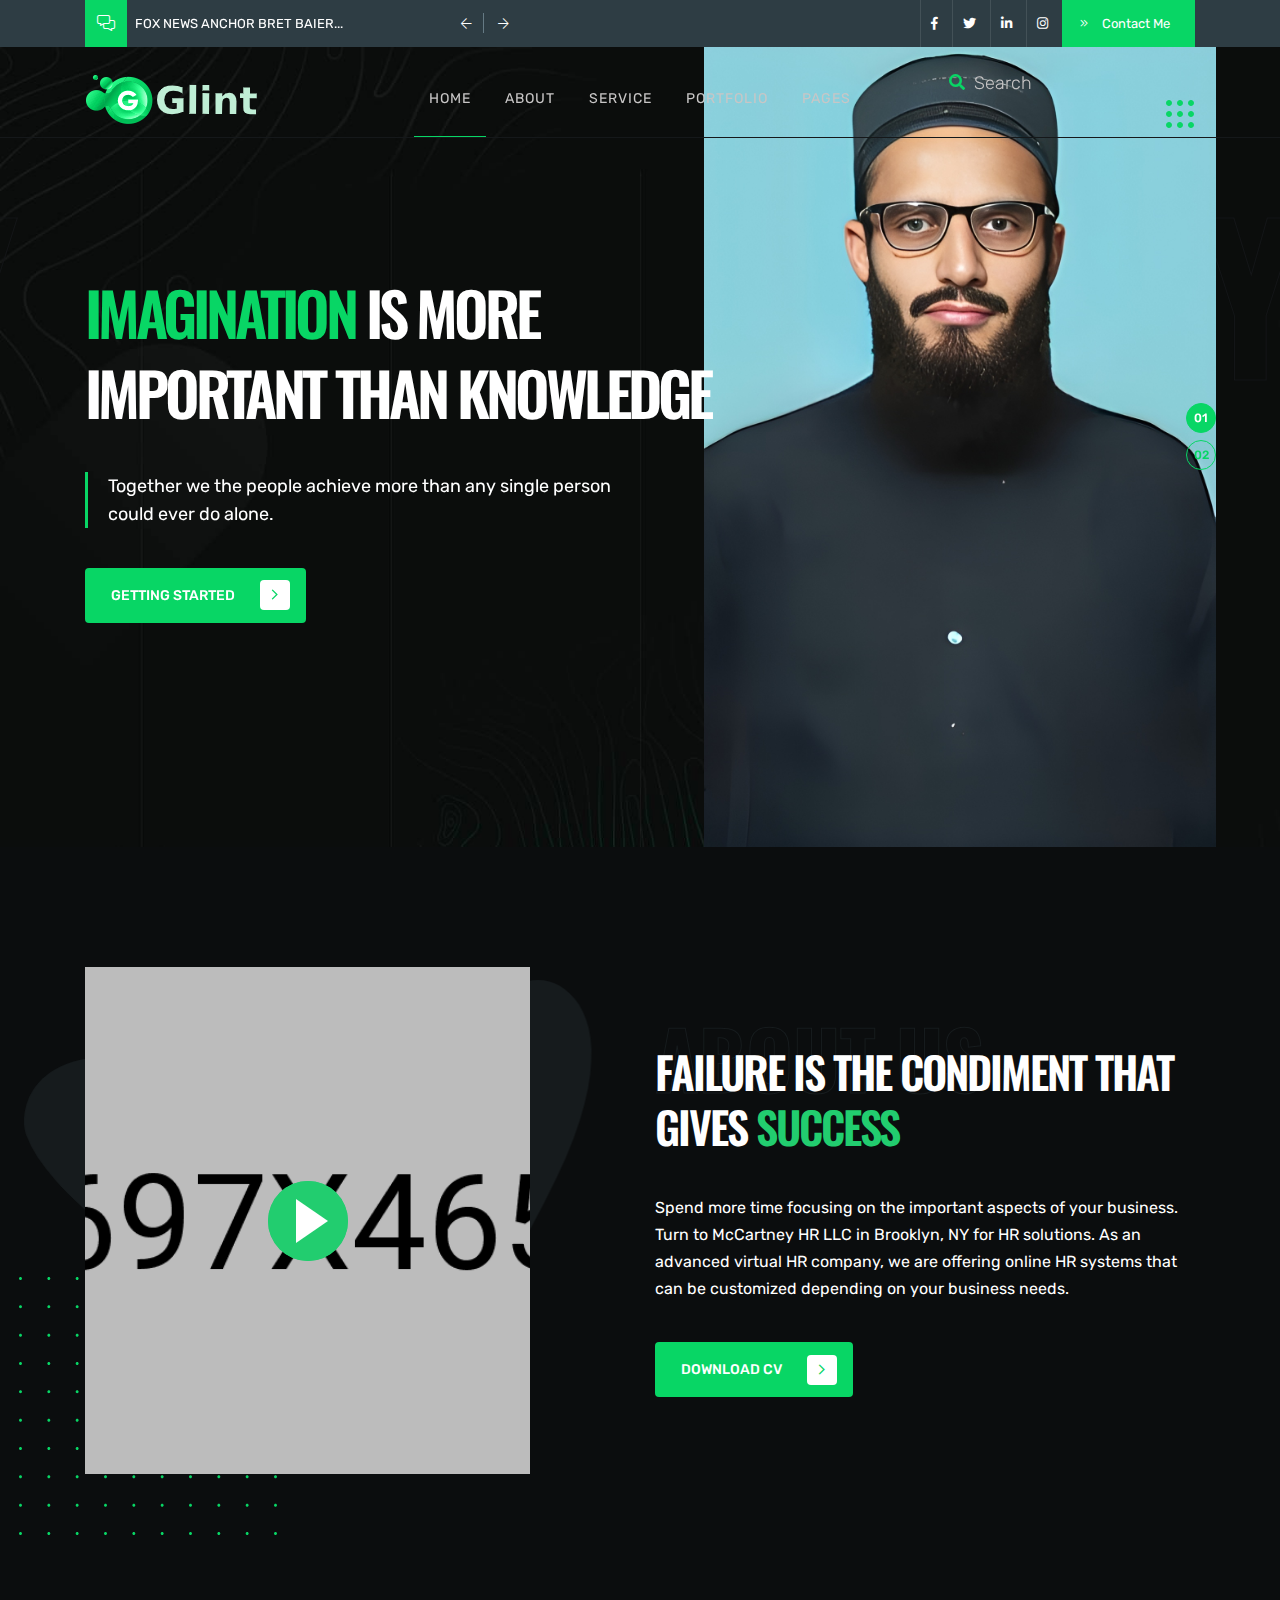
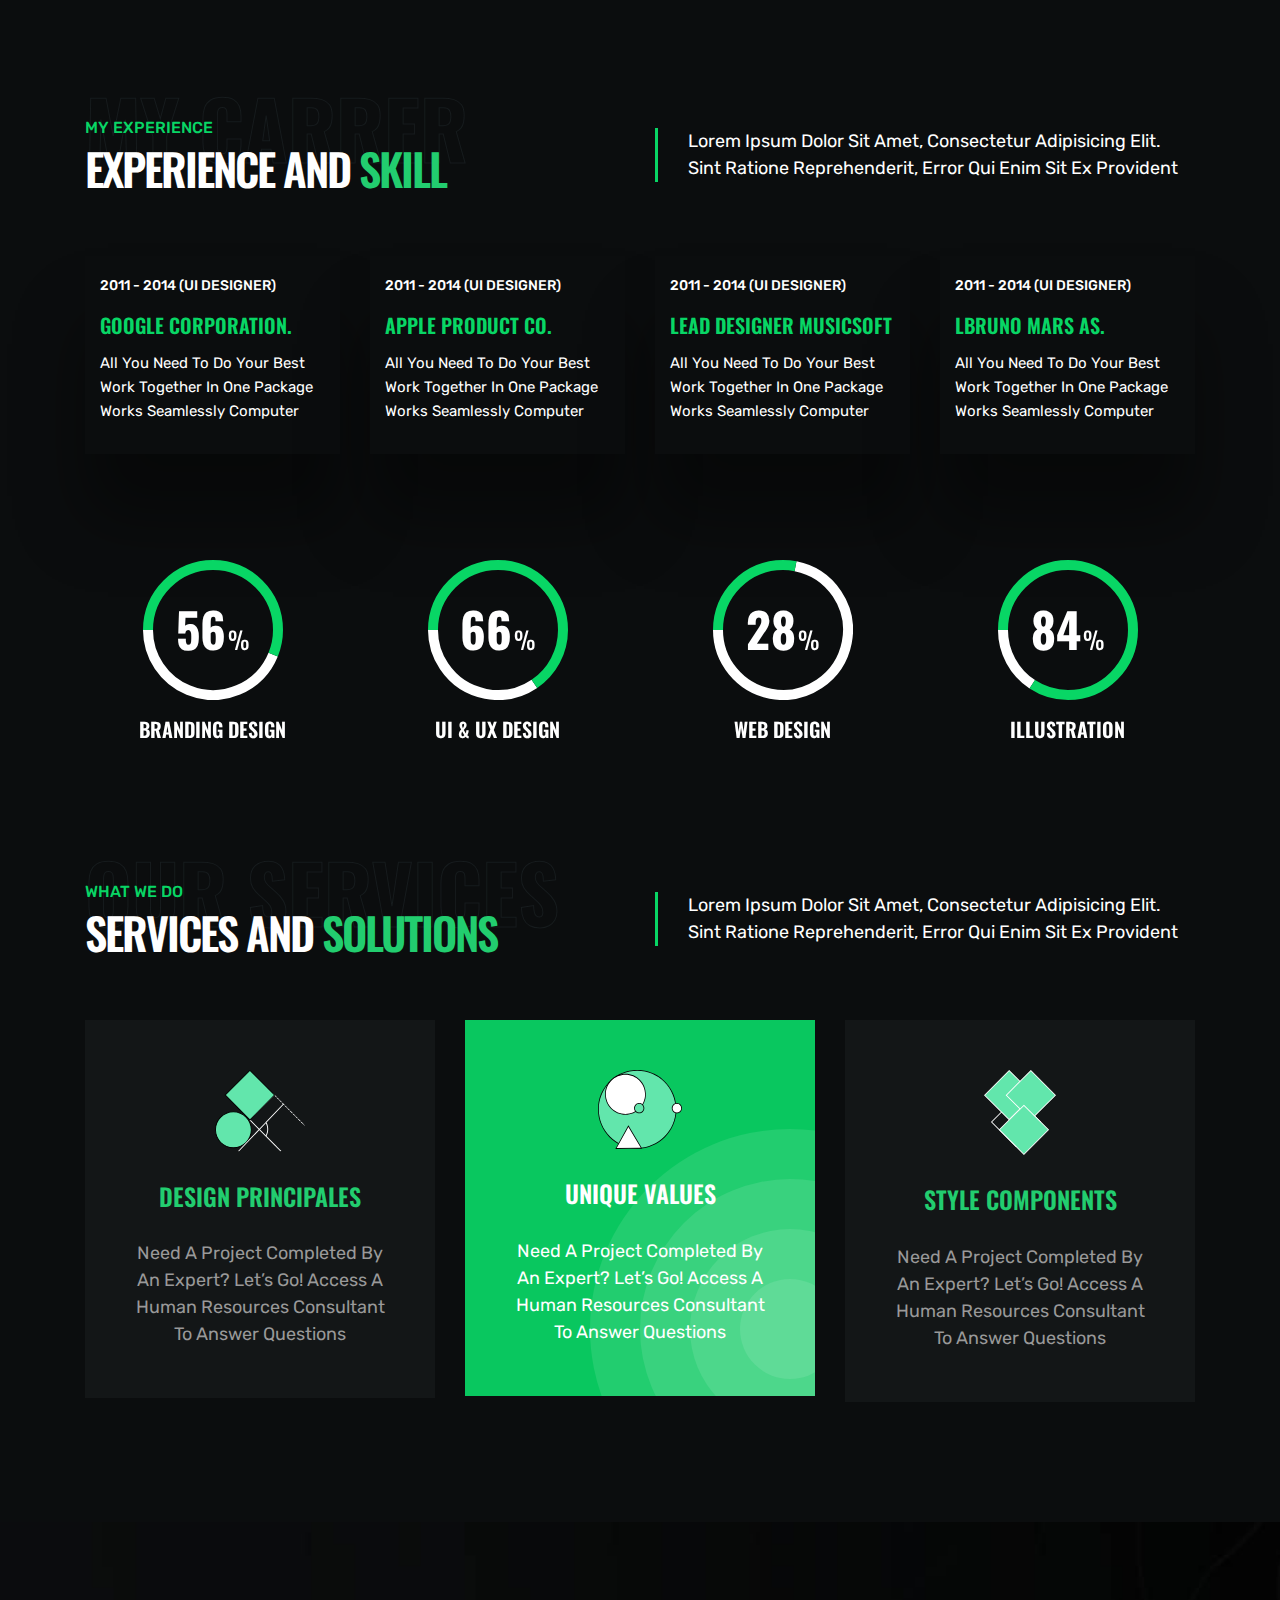
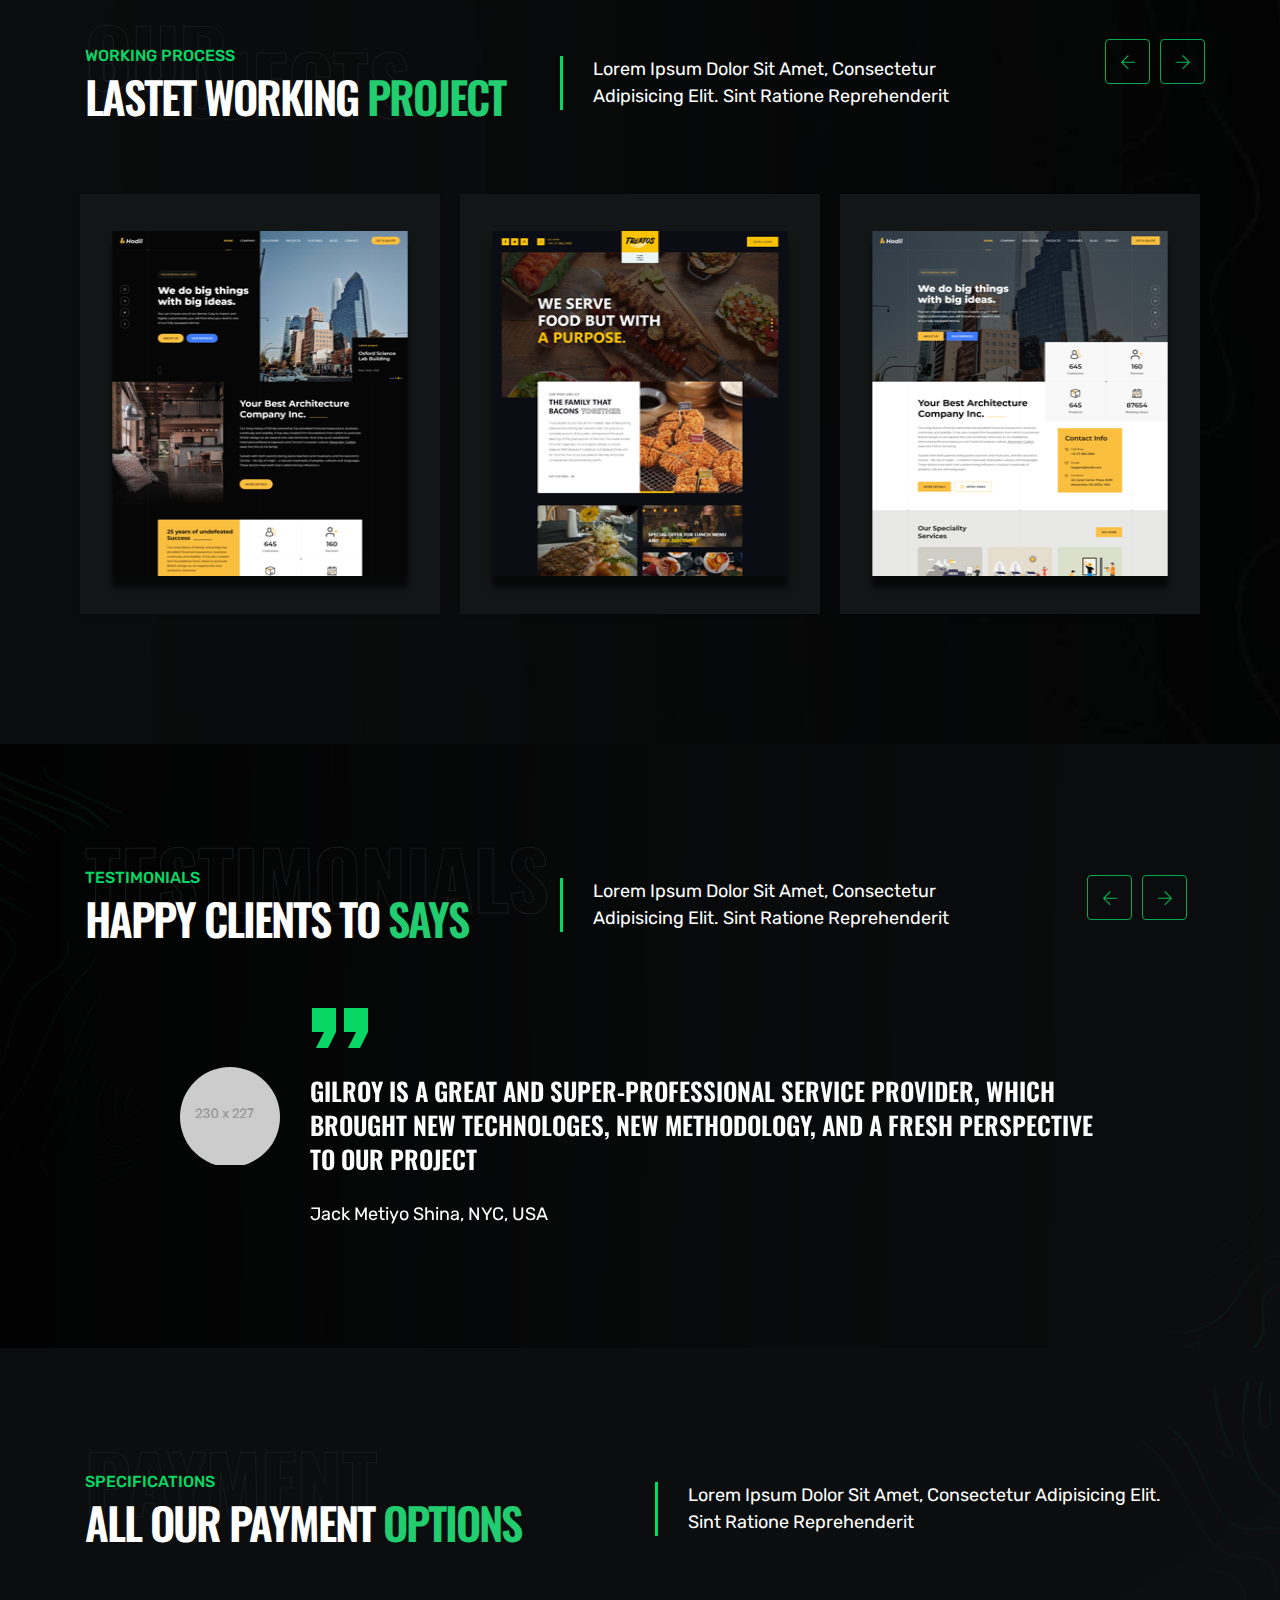
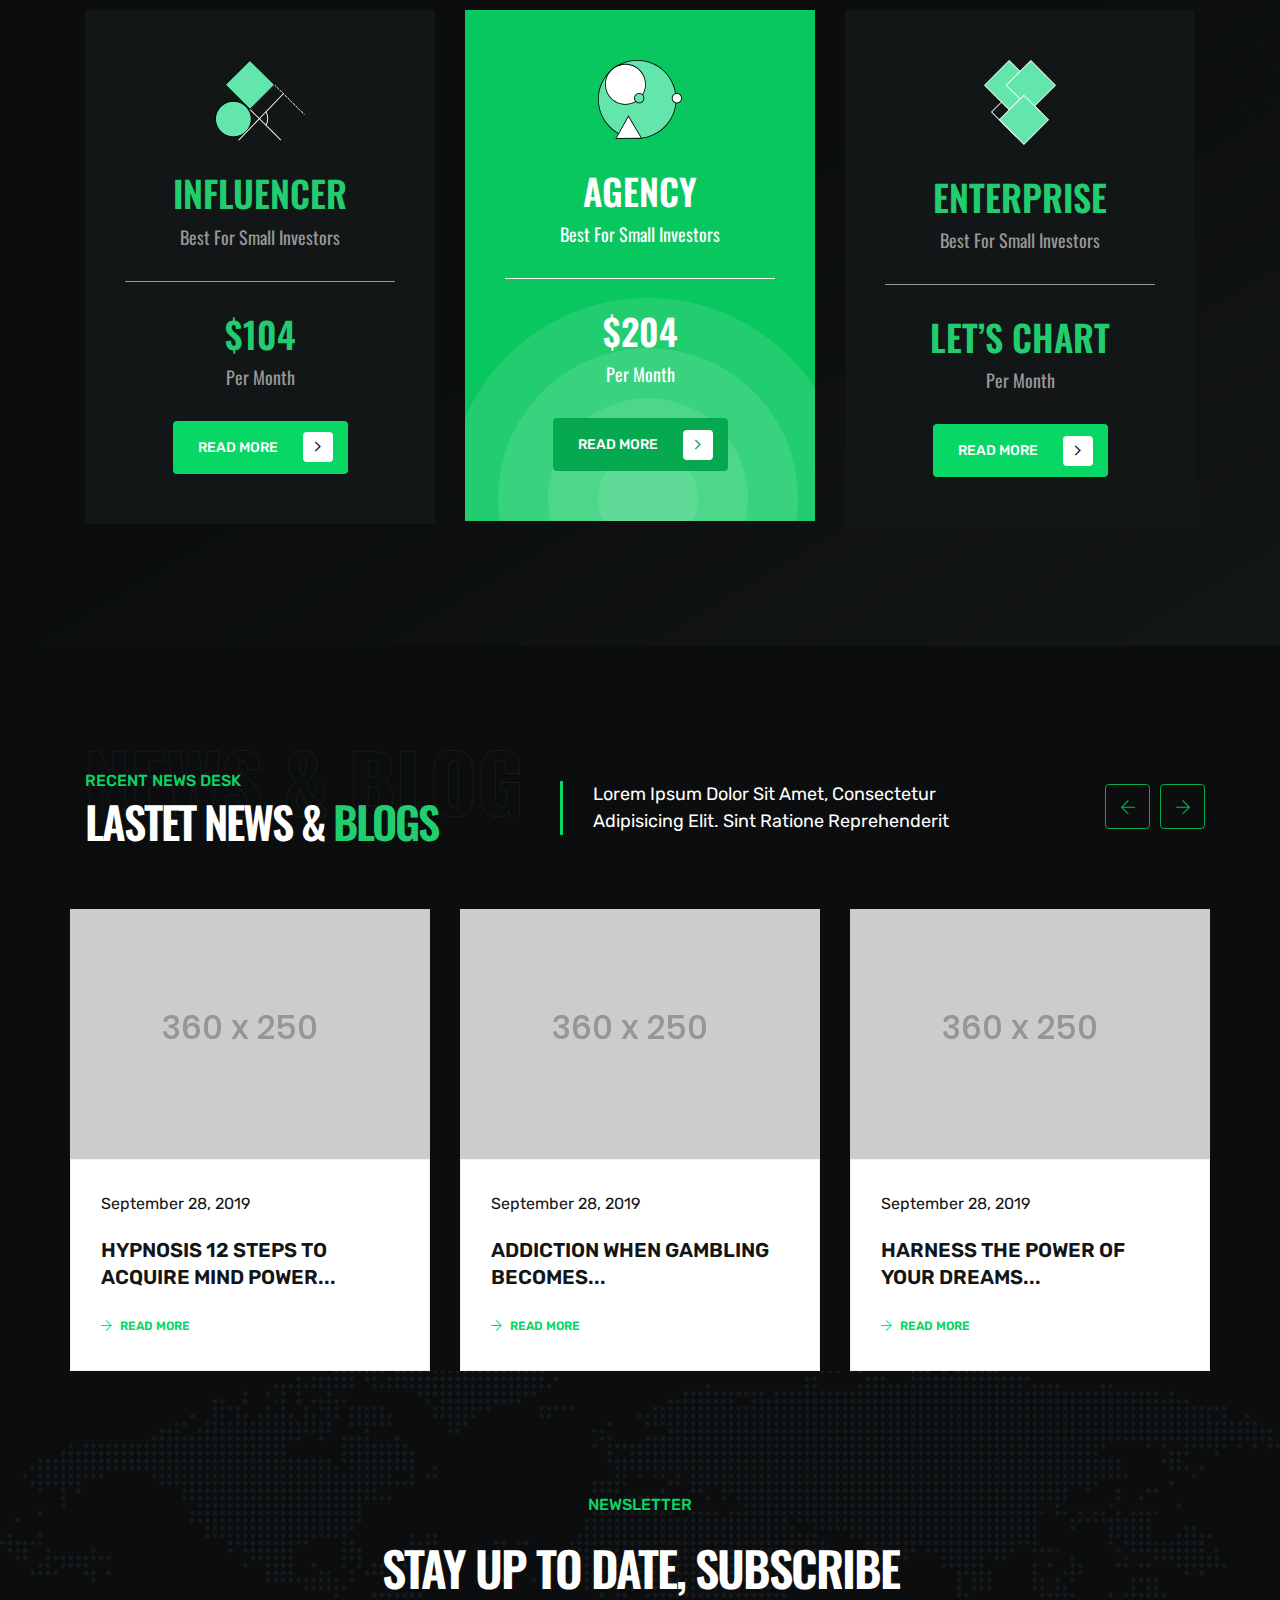
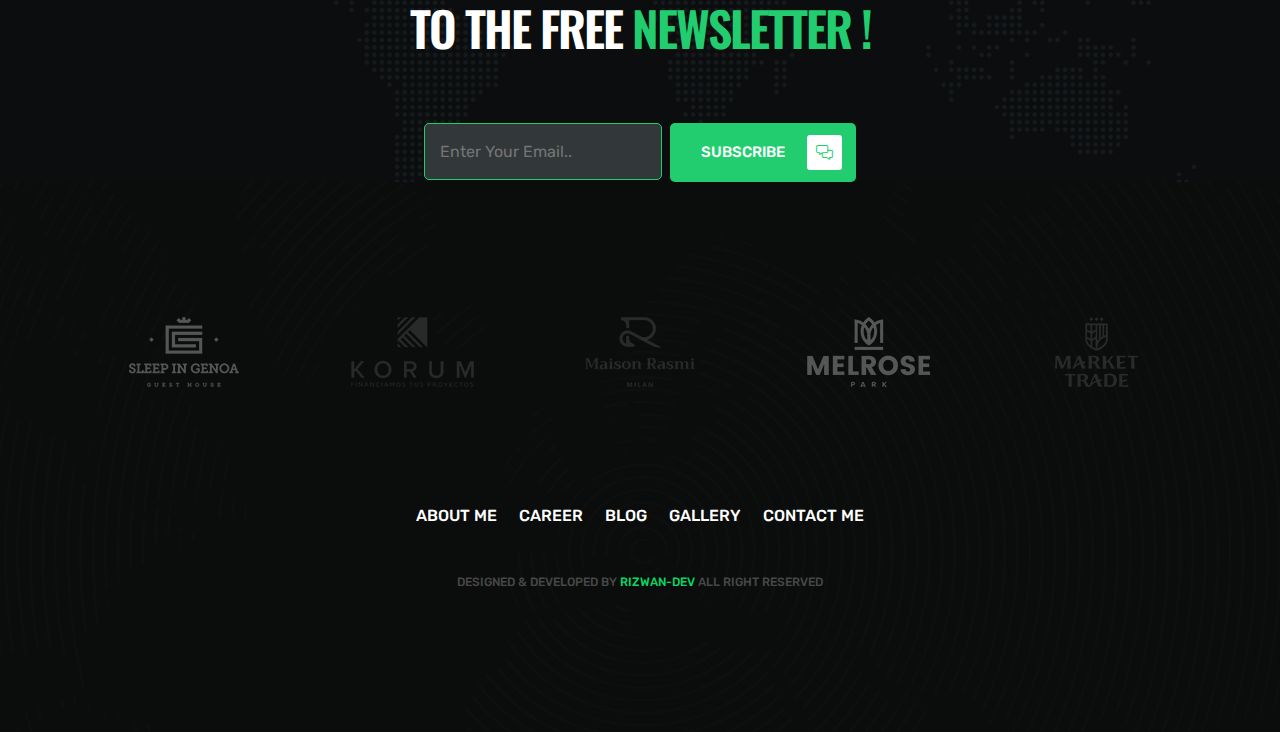
==== index.html @ f3ab3d67 "Initial commit" ====
<!DOCTYPE html>
<html lang="en">
  <!--HTML START-->

  <head>
    <!--HEAD START-->
    <title>Glint</title>
    <!--::::: support meta :::::::-->
    <meta charset="utf-8" />
    <meta name="viewport" content="width=device-width, initial-scale=1" />

    <!--::::: ALL CSS CALLING :::::::-->
    <link rel="stylesheet" href="assets/css/plugins/animate.min.css" />
    <link rel="stylesheet" href="assets/css/plugins/bootstrap.min.css" />
    <link rel="stylesheet" href="assets/css/plugins/fontawesome.css" />
    <link rel="stylesheet" href="assets/css/plugins/modal-video.min.css" />
    <link rel="stylesheet" href="assets/css/plugins/stellarnav.css" />
    <link rel="stylesheet" href="assets/css/plugins/owl.carousel.css" />
    <link rel="stylesheet" href="assets/css/typography.css" />
    <link rel="stylesheet" href="assets/css/theme.css" />
    <link rel="stylesheet" href="assets/css/button.css" />
    <link rel="stylesheet" href="assets/css/inner.css" />
    <link rel="stylesheet" href="assets/css/responsive.css" />
  </head>
  <!--HEADE END-->

  <body>
    <!--BODY START-->

    <!--PLACEHOLDER AREA START-->
    <div class="preloader">
      <div class="lds-dual-ring"></div>
    </div>
    <!--PLACEHOLDER AREA END-->

    <div class="site site-black">
      <!--::::: SITE AREA START :::::::-->
      <!--::::: BANNER AREA START :::::::-->
      <div class="header-banner-area">
        <div class="container">
          <div class="row">
            <div class="col-md-5 align-self-center">
              <div class="banner-comments">
                <div class="banner-icon">
                  <i class="fal fa-comments-alt"></i>
                </div>
                <div class="banner-carousel owl-carousel">
                  <div class="banner-single-carousel">
                    <p>Fox News Anchor Bret Baier...</p>
                  </div>
                  <div class="banner-single-carousel">
                    <p>Elementor Is Great WordPress...</p>
                  </div>
                </div>
              </div>
            </div>
            <div class="col-md-7 text-right align-self-center">
              <div class="banner-social-wrap">
                <div class="banner-social">
                  <ul>
                    <li>
                      <a href="#"><i class="fab fa-facebook-f"></i></a>
                    </li>
                    <li>
                      <a href="#"><i class="fab fa-twitter"></i></a>
                    </li>
                    <li>
                      <a href="#"><i class="fab fa-linkedin-in"></i></a>
                    </li>
                    <li>
                      <a href="#"><i class="fab fa-instagram"></i></a>
                    </li>
                  </ul>
                </div>
                <div class="banner-contact">
                  <a href="#" class="contact-btn"
                    ><i class="fal fa-angle-double-right"></i> Contact Me</a
                  >
                </div>
              </div>
            </div>
          </div>
        </div>
      </div>
      <!--::::: BANNER AREA END :::::::-->

      <!--::::: HEADER AREA START :::::::-->
      <div class="header-area header-main" id="header">
        <!--scroll to up btn-->
        <a href="#" class="up-btn"><i class="fal fa-angle-up"></i></a>
        <div class="container">
          <div class="row">
            <div class="col-6 col-lg-3 align-self-center">
              <a href="index.html" class="logo"
                ><img src="assets/img/logo/logo.png" alt=""
              /></a>
            </div>
            <div class="col-6 text-center align-self-center">
              <div class="main-menu">
                <div class="stellarnav">
                  <ul class="navbarmneuclass">
                    <li class="current">
                      <a href="#">Home</a>
                      <ul>
                        <li><a href="index.html">Home Page 1</a></li>
                        <li><a href="index1.html">Home Page 2</a></li>
                      </ul>
                    </li>
                    <li><a href="#about">About</a></li>
                    <li><a href="#service">Service</a></li>
                    <li><a href="#portfolio">Portfolio</a></li>
                    <li>
                      <a href="#">Pages</a>
                      <ul>
                        <li><a href="about.html">About</a></li>
                        <li><a href="portfolio.html">Portfolio</a></li>
                        <li>
                          <a href="single-portfolio.html">Portfolio Details</a>
                        </li>
                        <li><a href="blog.html">Blog</a></li>
                        <li><a href="single-blog.html">Single Blog</a></li>
                        <li><a href="contact.html">Contact Us</a></li>
                      </ul>
                    </li>
                  </ul>
                </div>
              </div>
            </div>
            <div
              class="d-none d-lg-block col-lg-3 align-self-center text-right"
            >
              <div class="search-area">
                <div class="search-box">
                  <form action="#">
                    <input type="search" placeholder="Search" />
                  </form>
                  <div class="search-btn">
                    <a href="#"><i class="fas fa-search"></i></a>
                  </div>
                </div>
                <div class="grid-menu" id="grid-side">
                  <img src="assets/img/icon/hamburger.svg" alt="" />
                </div>
              </div>
            </div>
          </div>
        </div>
        <div class="slide-widgest-wrap" id="slide-widgest">
          <div class="side-widgest" id="side-content">
            <div class="side-close" id="close-btn">
              <i class="fal fa-times"></i>
            </div>
            <div class="logo">
              <a href="#"><img src="assets/img/logo/logo.png" alt="" /></a>
            </div>
            <div class="side-content">
              <p>
                Lorem ipsum dolor sit amet, consectetur adipisicing elit. Sint
                ratione reprehenderit, error qui enim sit ex provident iure,
                dolor, nulla eaque delectus, repudiandae commodi. Velit
                assumenda odit quisquam at, error suscipit unde, necessitatibus
                ipsum ratione excepturi ducimus labore, totam dolorem.
              </p>
            </div>
            <div class="side-social">
              <ul>
                <li>
                  <a href="#"><i class="fab fa-facebook-f"></i></a>
                </li>
                <li>
                  <a href="#"><i class="fab fa-twitter"></i></a>
                </li>
                <li>
                  <a href="#"><i class="fab fa-linkedin-in"></i></a>
                </li>
                <li>
                  <a href="#"><i class="fab fa-instagram"></i></a>
                </li>
              </ul>
            </div>
          </div>
        </div>
      </div>
      <!--::::: HEADER AREA END :::::::-->

      <!--:::::WELCOME ATRA START :::::::-->
      <div class="welcome-area-wrap welcome__wrap1">
        <!--::::: WELCOME CAROUSEL START :::::::-->
        <div class="welcome-carousel owl-carousel">
          <div class="single-welcome-area home_1">
            <div class="container">
              <div class="row">
                <div class="col-lg-7">
                  <div class="wlc-title white">
                    <h1 class="fadeInDown animated">
                      <span>imagination</span> is more important than knowledge
                    </h1>
                    <p class="fadeInDown animated">
                      Together we the people achieve more than any single person
                      <br />could ever do alone.
                    </p>

                    <a href="#" class="cbtn cbnt1 fadeInDown animated"
                      >Getting Started <i class="fal fa-angle-right"></i
                    ></a>
                  </div>
                </div>
              </div>
            </div>
            <div class="wlc-author-1">
              <img src="assets/img/author/Author1.jpeg" alt="Author image" />
              <h1 class="wlc-filltext">gilroy</h1>
            </div>
          </div>
          <div class="single-welcome-area home_1">
            <div class="container">
              <div class="row">
                <div class="col-lg-7">
                  <div class="wlc-title white">
                    <h1 class="fadeInDown animated">
                      <span>imagination</span> is more important than knowledge
                    </h1>
                    <p class="fadeInDown animated">
                      Together we the people achieve more than any single person
                      <br />could ever do alone.
                    </p>
                    <a href="#" class="cbtn cbnt1 fadeInDown animated"
                      >Getting Started <i class="fal fa-angle-right"></i
                    ></a>
                  </div>
                </div>
              </div>
            </div>
            <div class="wlc-author-1">
              <img src="assets/img/author/Author2.jpeg" alt="Autor image" />
              <h1 class="wlc-filltext">gilroy</h1>
            </div>
          </div>
        </div>
        <!--::::: WELCOME CAROUSEL END:::::::-->
      </div>
      <!--:::::WELCOME AREA END :::::::-->

      <!--:::::ABOUT AREA START :::::::-->
      <div class="about-area about-area1 section-padding" id="about">
        <div class="container">
          <div class="row">
            <div class="col-lg-5 align-self-center">
              <div class="about-shape">
                <div class="about-img-section about-img-section1 text-center">
                  <a id="play-video" class="video-play-button" href="#"
                    ><span></span
                  ></a>
                  <div id="video-overlay" class="video-overlay">
                    <a class="video-overlay-close"></a>
                  </div>
                </div>
              </div>
            </div>
            <div class="col-lg-6 offset-lg-1 align-self-center">
              <div class="heading white">
                <strong class="filltext">About us</strong>
                <h2>
                  Failure is the condiment That Gives <span>Success</span>
                </h2>
                <p>
                  Spend more time focusing on the important aspects of your
                  business. Turn to McCartney HR LLC in Brooklyn, NY for HR
                  solutions. As an advanced virtual HR company, we are offering
                  online HR systems that can be customized depending on your
                  business needs.
                </p>
                <a href="#" class="cbtn cbnt1 fadeInDown animated"
                  >download cv <i class="fal fa-angle-right"></i
                ></a>
              </div>
            </div>
          </div>
        </div>
      </div>
      <!--:::::ABOUT AREA END :::::::-->

      <!--:::::SKILL AREA START :::::::-->
      <div class="skill-area section-padding" id="portfolio">
        <div class="container">
          <div class="row">
            <div class="col-lg-6 align-self-center">
              <div class="heading white">
                <strong class="filltext">my carrer</strong>
                <small>MY EXPERIENCE</small>
                <h2>Experience and <span>skill</span></h2>
              </div>
            </div>
            <div class="col-lg-6 align-self-center">
              <div class="info-content">
                <p>
                  Lorem ipsum dolor sit amet, consectetur adipisicing elit. Sint
                  ratione reprehenderit, error qui enim sit ex provident
                </p>
              </div>
            </div>
          </div>
          <div class="space-60"></div>
          <div class="row">
            <div class="col-sm-6 col-lg-3">
              <div class="skill-box">
                <small>2011 - 2014 (Ui designer)</small>
                <h5>Google Corporation.</h5>
                <p>
                  All you need to do your best work together in one package
                  works seamlessly computer
                </p>
              </div>
            </div>
            <div class="col-sm-6 col-lg-3">
              <div class="skill-box">
                <small>2011 - 2014 (Ui designer)</small>
                <h5>Apple Product Co.</h5>
                <p>
                  All you need to do your best work together in one package
                  works seamlessly computer
                </p>
              </div>
            </div>
            <div class="col-sm-6 col-lg-3">
              <div class="skill-box">
                <small>2011 - 2014 (Ui designer)</small>
                <h5>lead designer musicsoft</h5>
                <p>
                  All you need to do your best work together in one package
                  works seamlessly computer
                </p>
              </div>
            </div>
            <div class="col-sm-6 col-lg-3">
              <div class="skill-box">
                <small>2011 - 2014 (Ui designer)</small>
                <h5>lBruno Mars As.</h5>
                <p>
                  All you need to do your best work together in one package
                  works seamlessly computer
                </p>
              </div>
            </div>
          </div>
        </div>
        <div class="space-100"></div>
        <!-- Start Technical Skills Section -->
        <div class="skill__circles">
          <div class="container">
            <div class="row">
              <div class="colsm6 col-lg-3 text-center">
                <div class="circle1 circle" id="circle1">
                  <strong></strong>
                  <span>Branding Design</span>
                </div>
              </div>
              <div class="colsm6 col-lg-3 text-center">
                <div class="circle2 circle" id="circle2">
                  <strong></strong>
                  <span>UI & UX Design</span>
                </div>
              </div>
              <div class="colsm6 col-lg-3 text-center">
                <div class="circle3 circle" id="circle3">
                  <strong></strong>
                  <span>Web Design</span>
                </div>
              </div>
              <div class="colsm6 col-lg-3 text-center">
                <div class="circle4 circle" id="circle4">
                  <strong></strong>
                  <span>illustration</span>
                </div>
              </div>
            </div>
          </div>
        </div>
      </div>
      <!--:::::SKILL AREA END :::::::-->

      <!--:::::SERVICE AREA START :::::::-->
      <div class="service-area padding-bottom" id="service">
        <div class="container">
          <div class="row">
            <div class="col-lg-6 align-self-center">
              <div class="heading white">
                <strong class="filltext">our services</strong>
                <small>WHAT WE DO</small>
                <h2>Services and<span> Solutions</span></h2>
              </div>
            </div>
            <div class="col-lg-6 align-self-center">
              <div class="info-content">
                <p>
                  Lorem ipsum dolor sit amet, consectetur adipisicing elit. Sint
                  ratione reprehenderit, error qui enim sit ex provident
                </p>
              </div>
            </div>
          </div>
          <div class="space-60"></div>
          <div class="row">
            <div class="col-lg-4">
              <div class="single-service">
                <div class="service-icon">
                  <img src="assets/img/icon/service1.svg" alt="" />
                </div>
                <div class="service-text">
                  <h4>design principales</h4>
                  <p>
                    Need a project completed by an expert? Let’s go! Access a
                    Human Resources Consultant to answer questions
                  </p>
                </div>
                <div class="circles-wrap">
                  <div class="circles">
                    <span class="circle circle-1"></span>
                    <span class="circle circle-2"></span>
                    <span class="circle circle-3"></span>
                    <span class="circle circle-4"></span>
                  </div>
                </div>
              </div>
            </div>
            <div class="col-lg-4">
              <div class="single-service active">
                <div class="service-icon">
                  <img src="assets/img/icon/service2.svg" alt="" />
                </div>
                <div class="service-text">
                  <h4>Unique Values</h4>
                  <p>
                    Need a project completed by an expert? Let’s go! Access a
                    Human Resources Consultant to answer questions
                  </p>
                </div>
                <div class="circles-wrap">
                  <div class="circles">
                    <span class="circle circle-1"></span>
                    <span class="circle circle-2"></span>
                    <span class="circle circle-3"></span>
                    <span class="circle circle-4"></span>
                  </div>
                </div>
              </div>
            </div>
            <div class="col-lg-4">
              <div class="single-service">
                <div class="service-icon">
                  <img src="assets/img/icon/service3.svg" alt="" />
                </div>
                <div class="service-text">
                  <h4>Style Components</h4>
                  <p>
                    Need a project completed by an expert? Let’s go! Access a
                    Human Resources Consultant to answer questions
                  </p>
                </div>
                <div class="circles-wrap">
                  <div class="circles">
                    <span class="circle circle-1"></span>
                    <span class="circle circle-2"></span>
                    <span class="circle circle-3"></span>
                    <span class="circle circle-4"></span>
                  </div>
                </div>
              </div>
            </div>
          </div>
        </div>
      </div>
      <!--:::::SERVICE AREA END :::::::-->

      <!--:::::PROJECT AREA START :::::::-->
      <div class="project-area section-padding">
        <div class="container">
          <div class="row">
            <div class="col-lg-5 align-self-center">
              <div class="heading white">
                <strong class="filltext">our projects</strong>
                <small>WORKING PROCESS</small>
                <h2>lastet working <span>project</span></h2>
              </div>
            </div>
            <div class="col-lg-5 align-self-center">
              <div class="info-content">
                <p>
                  Lorem ipsum dolor sit amet, consectetur adipisicing elit. Sint
                  ratione reprehenderit
                </p>
              </div>
            </div>
          </div>
          <div class="space-60"></div>
          <div class="row">
            <ul
              id="da-thumbs"
              class="da-thumbs portfolio-carousel owl-carousel"
            >
              <li>
                <a href="portfolio.html">
                  <img src="assets/img/project/project1.png" alt="" />
                  <div><span>Menu by Simon Jensen</span></div>
                </a>
              </li>
              <li>
                <a href="portfolio.html">
                  <img src="assets/img/project/project2.png" alt="" />
                  <div><span>Menu by Simon Jensen</span></div>
                </a>
              </li>
              <li>
                <a href="portfolio.html">
                  <img src="assets/img/project/project3.png" alt="" />
                  <div><span>Menu by Simon Jensen</span></div>
                </a>
              </li>
              <li>
                <a href="portfolio.html">
                  <img src="assets/img/project/project4.png" alt="" />
                  <div>
                    <span>Menu by Simon Jensen</span>
                  </div>
                </a>
              </li>
              <li>
                <a href="portfolio.html">
                  <img src="assets/img/project/project2.png" alt="" />
                  <div>
                    <span>Menu by Simon Jensen</span>
                  </div>
                </a>
              </li>
            </ul>
          </div>
        </div>
      </div>
      <!--:::::PROJECT AREA END :::::::-->

      <!--:::::TESTIMONIALS AREA START :::::::-->
      <div class="testimonials-area testimonials-area1 section-padding">
        <div class="container">
          <div class="row">
            <div class="col-lg-5 align-self-center">
              <div class="heading white">
                <strong class="filltext">Testimonials</strong>
                <small>Testimonials</small>
                <h2>Happy Clients TO <span>says</span></h2>
              </div>
            </div>
            <div class="col-lg-5 align-self-center">
              <div class="info-content">
                <p>
                  Lorem ipsum dolor sit amet, consectetur adipisicing elit. Sint
                  ratione reprehenderit
                </p>
              </div>
            </div>
          </div>
          <div class="space-60"></div>
          <div class="row">
            <div class="col-lg-10 m-auto">
              <div class="testimonials owl-carousel">
                <div class="testimonial">
                  <div class="testimonial-img animated fadeInLeft">
                    <img src="assets/img/author/testimonial1.jpg" alt="" />
                  </div>
                  <div class="testimonial-text animated fadeInDown">
                    <img src="assets/img/icon/quote.png" alt="" />
                    <h4>
                      Gilroy is a great and super-professional service provider,
                      which brought new technologes, new methodology, and a
                      fresh perspective to our project
                    </h4>
                    <p>Jack Metiyo Shina, NYC, USA</p>
                  </div>
                </div>
                <div class="testimonial">
                  <div class="testimonial-img">
                    <img src="assets/img/author/testimonial1.jpg" alt="" />
                  </div>
                  <div class="testimonial-text">
                    <img src="assets/img/icon/quote.png" alt="" />
                    <h4>
                      Gilroy is a great and super-professional service provider,
                      which brought new technologes, new methodology, and a
                      fresh perspective to our project
                    </h4>
                    <p>Jack Metiyo Shina, NYC, USA</p>
                  </div>
                </div>
                <div class="testimonial">
                  <div class="testimonial-img">
                    <img src="assets/img/author/testimonial1.jpg" alt="" />
                  </div>
                  <div class="testimonial-text">
                    <img src="assets/img/icon/quote.png" alt="" />
                    <h4>
                      Gilroy is a great and super-professional service provider,
                      which brought new technologes, new methodology, and a
                      fresh perspective to our project
                    </h4>
                    <p>Jack Metiyo Shina, NYC, USA</p>
                  </div>
                </div>
              </div>
            </div>
          </div>
        </div>
      </div>
      <!--:::::TESTIMONIALS AREA END :::::::-->

      <!--:::::PRICING AREA START :::::::-->
      <div class="pricing-area pricing-area1 section-padding" id="price">
        <div class="container">
          <div class="row">
            <div class="col-lg-6 align-self-center">
              <div class="heading white">
                <strong class="filltext">payment</strong>
                <small>SPECIFICATIONS</small>
                <h2>All OUR PAYMENT <span>options</span></h2>
              </div>
            </div>
            <div class="col-lg-6 align-self-center">
              <div class="info-content">
                <p>
                  Lorem ipsum dolor sit amet, consectetur adipisicing elit. Sint
                  ratione reprehenderit
                </p>
              </div>
            </div>
          </div>
          <div class="space-60"></div>
          <div class="row">
            <div class="col-lg-4">
              <div class="single-service">
                <div class="service-icon">
                  <img src="assets/img/icon/service1.svg" alt="" />
                </div>
                <div class="service-text">
                  <h3>Influencer</h3>
                  <h5>best for small investors</h5>
                </div>
                <div class="separator"></div>
                <div class="service-text">
                  <h3>$104</h3>
                  <h5>Per month</h5>
                </div>

                <a href="#" class="cbtn pricing-btn"
                  >read more <i class="fal fa-angle-right"></i
                ></a>
                <div class="circles-wrap">
                  <div class="circles">
                    <span class="circle circle-1"></span>
                    <span class="circle circle-2"></span>
                    <span class="circle circle-3"></span>
                    <span class="circle circle-4"></span>
                  </div>
                </div>
              </div>
            </div>
            <div class="col-lg-4">
              <div class="single-service active">
                <div class="service-icon">
                  <img src="assets/img/icon/service2.svg" alt="" />
                </div>
                <div class="service-text">
                  <h3>AGENCY</h3>
                  <h5>best for small investors</h5>
                </div>
                <div class="separator"></div>
                <div class="service-text">
                  <h3>$204</h3>
                  <h5>Per month</h5>
                </div>
                <a href="#" class="cbtn pricing-btn"
                  >read more <i class="fal fa-angle-right"></i
                ></a>
                <div class="circles-wrap">
                  <div class="circles">
                    <span class="circle circle-1"></span>
                    <span class="circle circle-2"></span>
                    <span class="circle circle-3"></span>
                    <span class="circle circle-4"></span>
                  </div>
                </div>
              </div>
            </div>
            <div class="col-lg-4">
              <div class="single-service">
                <div class="service-icon">
                  <img src="assets/img/icon/service3.svg" alt="" />
                </div>
                <div class="service-text">
                  <h3>ENTERPRISE</h3>
                  <h5>best for small investors</h5>
                </div>
                <div class="separator"></div>
                <div class="service-text">
                  <h3>Let’s chart</h3>
                  <h5>Per month</h5>
                </div>

                <a href="#" class="cbtn pricing-btn"
                  >read more <i class="fal fa-angle-right"></i
                ></a>
                <div class="circles-wrap">
                  <div class="circles">
                    <span class="circle circle-1"></span>
                    <span class="circle circle-2"></span>
                    <span class="circle circle-3"></span>
                    <span class="circle circle-4"></span>
                  </div>
                </div>
              </div>
            </div>
          </div>
        </div>
      </div>
      <!--:::::PRICING AREA END :::::::-->

      <!--:::::BLOG AREA START :::::::-->
      <div class="blog-area padding-top" id="blog">
        <div class="container">
          <div class="row">
            <div class="col-lg-5 align-self-center">
              <div class="heading white">
                <strong class="filltext">news & blog</strong>
                <small>RECENT NEWS DESK</small>
                <h2>lastet news & <span>blogs</span></h2>
              </div>
            </div>
            <div class="col-lg-5 align-self-center">
              <div class="info-content">
                <p>
                  Lorem ipsum dolor sit amet, consectetur adipisicing elit. Sint
                  ratione reprehenderit
                </p>
              </div>
            </div>
          </div>
          <div class="space-60"></div>
          <div class="row">
            <div class="blogs owl-carousel">
              <div class="single-blog">
                <div class="single-blog-img">
                  <img src="assets/img/blog/team__1.png" alt="" />
                </div>
                <div class="blog-description">
                  <p>September 28, 2019</p>
                  <a href="single-blog.html"
                    >Hypnosis 12 Steps To Acquire Mind Power...</a
                  >
                  <a href="single-blog.html" class="readmore-btn"
                    ><i class="fal fa-arrow-right"></i> read more</a
                  >
                </div>
              </div>
              <div class="single-blog">
                <div class="single-blog-img">
                  <div class="single-blog-img">
                    <img src="assets/img/blog/team__2.png" alt="" />
                  </div>
                </div>
                <div class="blog-description">
                  <p>September 28, 2019</p>
                  <a href="single-blog.html"
                    >Addiction When Gambling Becomes...</a
                  >
                  <a href="single-blog.html" class="readmore-btn"
                    ><i class="fal fa-arrow-right"></i> read more</a
                  >
                </div>
              </div>
              <div class="single-blog">
                <div class="single-blog-img">
                  <div class="single-blog-img">
                    <img src="assets/img/blog/team__3.png" alt="" />
                  </div>
                </div>
                <div class="blog-description">
                  <p>September 28, 2019</p>
                  <a href="single-blog.html"
                    >Harness The Power Of Your Dreams...</a
                  >
                  <a href="single-blog.html" class="readmore-btn"
                    ><i class="fal fa-arrow-right"></i> read more</a
                  >
                </div>
              </div>
              <div class="single-blog">
                <div class="single-blog-img">
                  <div class="single-blog-img">
                    <img src="assets/img/blog/team__4.png" alt="" />
                  </div>
                </div>
                <div class="blog-description">
                  <p>September 28, 2019</p>
                  <a href="single-blog.html"
                    >Addiction When Gambling Becomes...</a
                  >
                  <a href="single-blog.html" class="readmore-btn"
                    ><i class="fal fa-arrow-right"></i> read more</a
                  >
                </div>
              </div>
            </div>
          </div>
        </div>
      </div>
      <!--:::::BLOG AREA END :::::::-->

      <!--:::::CALL TO ACTION AREA START :::::::-->
      <div class="cta-area cta-area1 padding-top" id="contact">
        <div class="container">
          <div class="row">
            <div class="col-lg-6 m-auto text-center">
              <div class="heading cta-heading white">
                <small>Newsletter</small>
                <div class="space-20"></div>
                <h2>
                  Stay up to date, subscribe to the free
                  <span>newsletter !</span>
                </h2>
              </div>
              <div class="space-40"></div>
              <div class="cta-form">
                <form action="#">
                  <input type="email" placeholder="Enter Your Email.." />
                  <a href="#" class="subscribe-btn"
                    >subscribe <i class="fal fa-comments-alt"></i
                  ></a>
                </form>
              </div>
            </div>
          </div>
        </div>
      </div>
      <!--:::::CALL TO ACTION AREA END :::::::-->

      <!--:::::FOOTER AREA START :::::::-->
      <div class="footer-area footer-area1 section-padding">
        <!--:::::LOGO AREA START :::::::-->
        <div class="logo-carousel">
          <div class="container">
            <div class="row">
              <div class="logos owl-carousel">
                <div class="single-logo-table">
                  <div class="single-logo-table-cell">
                    <img src="assets/img/logo/1.svg" alt="" />
                  </div>
                </div>
                <div class="single-logo-table">
                  <div class="single-logo-table-cell">
                    <img src="assets/img/logo/01.png" alt="" />
                  </div>
                </div>
                <div class="single-logo-table">
                  <div class="single-logo-table-cell">
                    <img src="assets/img/logo/02.png" alt="" />
                  </div>
                </div>
                <div class="single-logo-table">
                  <div class="single-logo-table-cell">
                    <img src="assets/img/logo/03.png" alt="" />
                  </div>
                </div>
                <div class="single-logo-table">
                  <div class="single-logo-table-cell">
                    <img src="assets/img/logo/04.png" alt="" />
                  </div>
                </div>
                <div class="single-logo-table">
                  <div class="single-logo-table-cell">
                    <img src="assets/img/logo/02.png" alt="" />
                  </div>
                </div>
              </div>
            </div>
          </div>
        </div>
        <div class="space-100"></div>
        <!--:::::LOGO AREA END :::::::-->
        <div class="container">
          <div class="row">
            <div class="col-lg-6 m-auto text-center">
              <div class="footer-menu">
                <ul>
                  <li><a href="#">about me</a></li>
                  <li><a href="#">career</a></li>
                  <li><a href="#">blog</a></li>
                  <li><a href="#">gallery</a></li>
                  <li><a href="#">contact me</a></li>
                </ul>
              </div>
              <div class="space-40"></div>
              <div class="copyright">
                <p>
                  Designed & Developed by <span>Rizwan-Dev</span> all right
                  reserved
                </p>
              </div>
            </div>
          </div>
        </div>
      </div>
      <!--:::::FOOTER AREA END :::::::-->
    </div>
    <!--:::::sitea area end :::::::-->

    <!--:::::jquery 3.2.1 js :::::::-->
    <script src="assets/js/plugins/jQuery.2.1.0.min.js"></script>
    <script src="assets/js/plugins/bootstrap.min.js"></script>
    <script src="assets/js/plugins/jquery.nav.js"></script>
    <script src="assets/js/plugins/jquery.waypoints.min.js"></script>
    <script src="assets/js/plugins/jquery-modal-video.min.js"></script>
    <script src="assets/js/plugins/stellarnav.js"></script>
    <script src="assets/js/plugins/popper.min.js"></script>
    <script src="assets/js/plugins/owl.carousel.js"></script>
    <script src="assets/js/plugins/wow.min.js"></script>
    <script src="assets/js/plugins/easypiechart.min.js"></script>
    <script src="assets/js/plugins/animatenumber.min.js"></script>
    <script src="assets/js/plugins/circle-progress.js"></script>
    <script src="assets/js/plugins/bars.js"></script>
    <script src="assets/js/plugins/appear.js"></script>
    <script src="assets/js/plugins/jquery.hoverdir.js"></script>
    <script src="assets/js/plugins/isotop.v3.0.4.min.js"></script>
    <script src="assets/js/main.js"></script>
  </body>
  <!--body end-->
</html>
<!--html end-->
---- assets/css/plugins/modal-video.min.css ----
@keyframes modal-video{from{opacity:0}to{opacity:1}}@keyframes modal-video-inner{from{transform:translate(0, 100px)}to{transform:translate(0, 0)}}.modal-video{position:fixed;top:0;left:0;width:100%;height:100%;background-color:rgba(0,0,0,0.5);z-index:1000000;cursor:pointer;opacity:1;animation-timing-function:ease-out;animation-duration:.3s;animation-name:modal-video;-webkit-transition:opacity .3s ease-out;-moz-transition:opacity .3s ease-out;-ms-transition:opacity .3s ease-out;-o-transition:opacity .3s ease-out;transition:opacity .3s ease-out}.modal-video-close{opacity:0}.modal-video-close .modal-video-movie-wrap{-webkit-transform:translate(0, 100px);-moz-transform:translate(0, 100px);-ms-transform:translate(0, 100px);-o-transform:translate(0, 100px);transform:translate(0, 100px)}.modal-video-body{max-width:940px;width:100%;height:100%;margin:0 auto;display:table}.modal-video-inner{display:table-cell;vertical-align:middle;width:100%;height:100%}.modal-video-movie-wrap{width:100%;height:0;position:relative;padding-bottom:56.25%;background-color:#333;animation-timing-function:ease-out;animation-duration:.3s;animation-name:modal-video-inner;-webkit-transform:translate(0, 0);-moz-transform:translate(0, 0);-ms-transform:translate(0, 0);-o-transform:translate(0, 0);transform:translate(0, 0);-webkit-transition:-webkit-transform .3s ease-out;-moz-transition:-moz-transform .3s ease-out;-ms-transition:-ms-transform .3s ease-out;-o-transition:-o-transform .3s ease-out;transition:transform .3s ease-out}.modal-video-movie-wrap iframe{position:absolute;top:0;left:0;width:100%;height:100%}.modal-video-close-btn{position:absolute;z-index:2;top:-35px;right:-35px;display:inline-block;width:35px;height:35px;overflow:hidden;border:none;background:transparent}.modal-video-close-btn:before{transform:rotate(45deg)}.modal-video-close-btn:after{transform:rotate(-45deg)}.modal-video-close-btn:before,.modal-video-close-btn:after{content:'';position:absolute;height:2px;width:100%;top:50%;left:0;margin-top:-1px;background:#fff;border-radius:5px;margin-top:-6px}
---- assets/css/plugins/stellarnav.css ----
/*
 * Stellarnav.js 2.5.0
 * Responsive, lightweight, multi-level dropdown menu.
 * Copyright (c) 2018 Vinny Moreira - http://vinnymoreira.com
 * Released under the MIT license
 */
/* all nav */
.stellarnav {
    position: relative;
    width: auto;
    z-index: 9900;
    line-height: normal;
}

.stellarnav a {
    color: #777;
}

.stellarnav ul {
    margin: 0;
    padding: 0;
    text-align: center;
}

.stellarnav li {
    list-style: none;
    display: block;
    margin: 0;
    padding: 0;
    position: relative;
    line-height: normal;
    vertical-align: middle;
}

.stellarnav li a {
    padding: 13px 17px;
    display: block;
    text-decoration: none;
    color: #777;
    font-size: inherit;
    font-family: inherit;
    box-sizing: border-box;
    -webkit-transition: all .3s ease-out;
    -moz-transition: all .3s ease-out;
    transition: all .3s ease-out;
}

/* main level */
.stellarnav > ul > li {
    display: inline-block;
    position: relative;z-index: 2;
}
.stellarnav > ul > li:after {
    position: absolute;
    content: "";
    height: 1px;
    width: 20%;
    background: #08d665;
    left: 0;
    bottom: 0;
    visibility: hidden;
    opacity: 0;
    transition: all .3s;

}
.stellarnav > ul > li:hover:after, 
.stellarnav > ul > li.current:after{
    width: 100%;
    visibility: visible;
    opacity: 1;
    transition: all .3s;
}



/* first level dd */
.stellarnav ul ul {
    top       : auto;
    width     : 220px;
    position  : absolute;
    z-index   : 9900;
    text-align: left;
    display   : none;
    background: #2E3D44;
}

.stellarnav li li {
    display: block;
}

/* second level dd */
.stellarnav ul ul ul {
    top: 0;
    /* dd animtion - change to auto to remove */
    left: 220px;
}

.stellarnav > ul > li:hover > ul > li:hover > ul {
    opacity: 1;
    visibility: visible;
    top: 0;
}

/* .drop-left */
.stellarnav > ul > li.drop-left > ul {
    right: 0;
}

.stellarnav li.drop-left ul ul {
    left: auto;
    right: 220px;
}

/* light theme */
.stellarnav.light {
    background: transparent;
}


.stellarnav.light.mobile.active > ul, 
.stellarnav.light.mobile.active  ul > ul {
    background: #2E3D44;
}
.stellarnav.mobile.active.light ul{
     background: #2E3D44;
}
.stellarnav.light li a {
    color: #c8c6c6;
    font-weight: 400;
    text-transform: uppercase;
    font-size: 14px;
    padding: 30px 15px;
    letter-spacing: 1px;
}


.stellarnav.mobile.light ul {
    background: #222;
}
.stellarnav.light.mobile.active li a:hover{
    color: #08D665;
}

/* dark theme */
.stellarnav.dark {
    background: rgba(0, 0, 0, 1);
}

.stellarnav.dark a {
    color: #FFF;
}

.stellarnav.dark ul ul {
    background: rgba(0, 0, 0, 1);
}

.stellarnav.dark li a {
    color: #FFF;
}

/* sticky nav */
.stellarnav.fixed {
    position: fixed;
    width: 100%;
    top: 0;
    left: 0;
    z-index: 9999;
}

/* only used when 'scrollbarFix' is set to true in the js. This fixes horizontal scrollbar caused by the dd menus that are very long.*/
body.stellarnav-noscroll-x {
    overflow-x: hidden;
}

/* general styling */
.stellarnav li.has-sub > a:after {
    content: '';
    margin-left: 0;
    border-left: 0px solid transparent;
    border-right: 0px solid transparent;
    border-top: 0px solid #FFF;
    display: inline-block;
}

.stellarnav li li.has-sub > a:after {
    margin-left: 10px;
    float: right;
    border-top: 6px solid transparent;
    border-bottom: 6px solid transparent;
    border-left: 6px solid #FFF;
    position: relative;
    top: 4px;
}

.stellarnav li.drop-left li.has-sub > a:after {
    float: left;
    margin-right: 10px;
    border-left: 0;
    border-top: 6px solid transparent;
    border-bottom: 6px solid transparent;
    border-right: 6px solid #FFF;
}

.stellarnav.hide-arrows li.has-sub > a:after,
.stellarnav.hide-arrows li li.has-sub > a:after,
.stellarnav.hide-arrows li.drop-left li.has-sub > a:after {
    display: none;
}

.stellarnav .menu-toggle,
.stellarnav .close-menu,
.stellarnav .call-btn-mobile,
.stellarnav .location-btn-mobile {
    display: none;
    text-transform: uppercase;
    text-decoration: none;
}

.stellarnav .dd-toggle {
    display: none;
    position: absolute;
    top: 0;
    right: 0;
    padding: 0;
    width: 48px;
    height: 48px;
    text-align: center;
    z-index: 9999;
    border: 0;
}


.stellarnav.desktop.hide-arrows li.has-sub a {
    padding-right: 15px;
}

.stellarnav.mobile > ul > li > a.dd-toggle {
    padding: 0;
}

.stellarnav li.call-btn-mobile,
.stellarnav li.location-btn-mobile {
    display: none;
}

/* svg icons */
.stellarnav svg {
    fill: currentColor;
    width: 1em;
    height: 1em;
    position: relative;
    top: 2px;
}

/* svg icons */

.stellarnav a.dd-toggle .icon-plus {
    box-sizing: border-box;
    transition: transform 0.3s;
    width: 12px;
    height: 100%;
    position: relative;
    vertical-align: middle;
    display: inline-block;
}

.stellarnav a.dd-toggle .icon-plus:before {
    content: '';
    display: block;
    width: 12px;
    height: 0px;
    border-bottom: solid 3px #777;
    position: absolute;
    top: 50%;
    transform: rotate(90deg);
    transition: width 0.3s;
}

.stellarnav a.dd-toggle .icon-plus:after {
    content: '';
    display: block;
    width: 12px;
    height: 0px;
    top: 50%;
    border-bottom: solid 3px #777;
    position: absolute;
}

.stellarnav li.open > a.dd-toggle .icon-plus {
    -webkit-transform: rotate(135deg);
    -ms-transform: rotate(135deg);
    -o-transform: rotate(135deg);
    transform: rotate(135deg);
}

.stellarnav.light a.dd-toggle .icon-plus:before {
    border-color: #fff;
}

.stellarnav.light a.dd-toggle .icon-plus:after {
    border-color: #fff;
}

.stellarnav.dark a.dd-toggle .icon-plus:before {
    border-color: #FFF;
}

.stellarnav.dark a.dd-toggle .icon-plus:after {
    border-color: #FFF;
}

.stellarnav .icon-close {
    box-sizing: border-box;
    width: 12px;
    height: 12px;
    position: relative;
    display: inline-block;
}

.stellarnav .icon-close:before {
    content: '';
    display: block;
    width: 12px;
    height: 0px;
    border-bottom: solid 3px #777;
    position: absolute;
    top: 50%;
    transform: rotate(45deg);
}

.stellarnav .icon-close:after {
    content: '';
    display: block;
    width: 12px;
    height: 0px;
    top: 50%;
    border-bottom: solid 3px #777;
    position: absolute;
    transform: rotate(-45deg);
}

.stellarnav.light .icon-close:before {
    border-color: #000;
}

.stellarnav.light .icon-close:after {
    border-color: #000;
}

.stellarnav.dark .icon-close:before {
    border-color: #FFF;
}

.stellarnav.dark .icon-close:after {
    border-color: #FFF;
}

/* mobile nav */
.stellarnav .menu-toggle,
.stellarnav .call-btn-mobile,
.stellarnav .location-btn-mobile,
.stellarnav .close-menu {
    padding: 15px;
    box-sizing: border-box;
}

.stellarnav .menu-toggle span.bars {
    display: inline-block;
    margin-right: 7px;
    position: relative;
    top: 3px;
}

.stellarnav .menu-toggle span.bars span {
    display: block;
    width: 20px;
    height: 2px;
    border-radius: 6px;
    background: #777;
    margin: 0 0 5px;
}

.stellarnav .full {
    width: 100%;
}

.stellarnav .half {
    width: 50%;
}

.stellarnav .third {
    width: 33%;
    text-align: center;
}

.stellarnav .location-btn-mobile.third {
    text-align: center;
}

.stellarnav .location-btn-mobile.half {
    text-align: right;
}

.stellarnav.light .third,
.stellarnav.light .half {
    border-left: 1px solid rgba(0, 0, 0, .15);
}

.stellarnav.light.left .third,
.stellarnav.light.left .half {
    border-bottom: 1px solid rgba(0, 0, 0, .15);
}

.stellarnav.light.right .third,
.stellarnav.light.right .half {
    border-bottom: 1px solid rgba(0, 0, 0, .15);
}

.stellarnav.light .third:first-child,
.stellarnav.light .half:first-child {
    border-left: 0;
}

.stellarnav.dark .third,
.stellarnav.dark .half {
    border-left: 1px solid rgba(255, 255, 255, .15);
}

.stellarnav.dark.left .third,
.stellarnav.dark.left .half {
    border-bottom: 1px solid rgba(255, 255, 255, .15);
}

.stellarnav.dark.right .third,
.stellarnav.dark.right .half {
    border-bottom: 1px solid rgba(255, 255, 255, .15);
}

.stellarnav.light.left .menu-toggle,
.stellarnav.light.right .menu-toggle {
    border-bottom: 0;
}

.stellarnav.dark.left .menu-toggle,
.stellarnav.dark.right .menu-toggle {
    border-bottom: 0;
}

.stellarnav.dark .third:first-child,
.stellarnav.dark .half:first-child {
    border-left: 0;
}

.stellarnav.light .menu-toggle span.bars span {
    background: #fff;
}

.stellarnav.dark .menu-toggle span.bars span {
    background: #fff;
}

.stellarnav.mobile {
    position: static;
}

.stellarnav.mobile.fixed {
    position: static;
}

.stellarnav.mobile ul {
    position: relative;
    display: none;
}

.stellarnav.mobile.active {
    padding-bottom: 0;
}

.stellarnav.mobile.active > ul {
    display: block;
}

.stellarnav.mobile ul {
    text-align: left;
}

.stellarnav.mobile > ul > li {
    display: block;
}

.stellarnav.mobile > ul > li > a {
    padding: 15px;
}

.stellarnav.mobile ul {
    background: rgba(221, 221, 221, 1);
}

.stellarnav.mobile ul ul {
    position: relative;
    opacity: 1;
    visibility: visible;
    width: auto;
    display: none;
    -moz-transition: none;
    -webkit-transition: none;
    -o-transition: color 0 ease-in;
    transition: none;
}

.stellarnav.mobile ul ul ul {
    left: auto;
    top: auto;
}

.stellarnav.mobile li.drop-left ul ul {
    right: auto;
}

.stellarnav.mobile li a {
    border-bottom: 1px solid rgba(255, 255, 255, .15);
}

.stellarnav.mobile > ul {
    border-top: 1px solid rgba(255, 255, 255, .15);
}

.stellarnav.mobile.light li a {
    border-bottom: 1px solid rgba(0, 0, 0, .15);
}

.stellarnav.mobile.light > ul {
    border-top: 1px solid rgba(0, 0, 0, .15);
}

.stellarnav.mobile li a.dd-toggle {
    border: 0;
}

.stellarnav.mobile.light li a.dd-toggle {
    border: 0;
}

.stellarnav.mobile .menu-toggle,
.stellarnav.mobile .dd-toggle,
.stellarnav.mobile .close-menu,
.stellarnav.mobile .call-btn-mobile,
.stellarnav.mobile .location-btn-mobile {
    display: inline-block;
}

.stellarnav.mobile li.call-btn-mobile {
    border-right: 1px solid rgba(255, 255, 255, .1);
    box-sizing: border-box;
}

.stellarnav.mobile li.call-btn-mobile,
.stellarnav.mobile li.location-btn-mobile {
    display: inline-block;
    width: 50%;
    text-transform: uppercase;
    text-align: center;
}

.stellarnav.mobile li.call-btn-mobile.full,
.stellarnav.mobile li.location-btn-mobile.full {
    display: block;
    width: 100%;
    text-transform: uppercase;
    border-right: 0;
    text-align: left;
}

.stellarnav.mobile.light ul {
    background: rgba(255, 255, 255, 1);
}

.stellarnav.mobile.dark ul {
    background: rgba(0, 0, 0, 1);
}

.stellarnav.mobile.dark ul ul {
    background: rgba(255, 255, 255, .08);
}

.stellarnav.mobile.light li.call-btn-mobile {
    border-right: 1px solid rgba(0, 0, 0, .1);
}

.stellarnav.mobile.top {
    position: absolute;
    width: 100%;
    top: 0;
    left: 0;
    z-index: 9999;
}

.stellarnav.mobile li.has-sub > a:after,
.stellarnav.mobile li li.has-sub > a:after,
.stellarnav.mobile li.drop-left li.has-sub > a:after {
    display: none;
}

/* left and right positions */
.stellarnav.mobile.right > ul,
.stellarnav.mobile.left > ul {
    position: fixed;
    top: 0;
    bottom: 0;
    width: 100%;
    max-width: 280px;
    overflow-x: hidden;
    overflow-y: auto;
    z-index: 99;
    -webkit-overflow-scrolling: touch;
}

.stellarnav.mobile.right > ul {
    right: 0;
}

.stellarnav.mobile.right .close-menu,
.stellarnav.mobile.left .close-menu {
    display: inline-block;
    text-align: right;
}

.stellarnav.mobile.left > ul {
    left: 0;
}

.stellarnav.mobile.right .location-btn-mobile.half,
.stellarnav.mobile.right .call-btn-mobile.half,
.stellarnav.mobile.right .close-menu.half {
    text-align: center;
}

.stellarnav.mobile.right .location-btn-mobile.third,
.stellarnav.mobile.right .call-btn-mobile.third,
.stellarnav.mobile.right .close-menu.third {
    text-align: center;
}

.stellarnav.mobile.left .location-btn-mobile.half,
.stellarnav.mobile.left .call-btn-mobile.half,
.stellarnav.mobile.left .close-menu.half {
    text-align: center;
}

.stellarnav.mobile.left .location-btn-mobile.third,
.stellarnav.mobile.left .call-btn-mobile.third,
.stellarnav.mobile.left .close-menu.third {
    text-align: center;
}

.stellarnav.mobile.left .menu-toggle.half,
.stellarnav.mobile.left .menu-toggle.third,
.stellarnav.mobile.right .menu-toggle.half,
.stellarnav.mobile.right .menu-toggle.third {
    text-align: left;
}

.stellarnav.mobile.left .close-menu.third span,
.stellarnav.mobile.right .close-menu.third span {
    display: none;
}

/* left and right positions */

/* mega dd */
.stellarnav.desktop li.mega ul ul {
    background: none;
}

.stellarnav.desktop li.mega li {
    display: inline-block;
    vertical-align: top;
    margin-left: -4px;
}

.stellarnav.desktop li.mega li li {
    display: block;
    position: relative;
    left: 4px;
}

.stellarnav.desktop li.mega ul ul {
    width: auto;
}

.stellarnav.desktop > ul > li.mega {
    position: inherit;
}

.stellarnav.desktop > ul > li.mega > ul {
    width: 100%;
}

.stellarnav.desktop > ul > li.mega > ul li.has-sub ul {
    display: block;
    position: relative;
    left: auto;
}

.stellarnav.desktop > ul > li.mega > ul > li {
    padding-bottom: 15px;
    box-sizing: border-box;
}

.stellarnav.desktop li.mega li li a {
    padding: 5px 15px;
}

.stellarnav.desktop li.mega li.has-sub a:after {
    display: none;
}

.stellarnav.desktop > ul > li.mega > ul > li > a {
    color: black;
    font-weight: 700;
    font-size: 22px;
}
.stellarnav.light li ul{
    padding: 10px;
}

.stellarnav.light li li a {
    padding: 12px 30px 12px 20px;
    position: relative;
    z-index: 2;
    font-size: 13px;
}


.stellarnav.light li li a:after {
    position: absolute;
    content: "\f39b";
    left: -10px;
    top: 50%;
    font-family: 'Font Awesome 5 Pro';
    height: 30px;
    width: 30px;
    text-align: center;
    line-height: 30px;
    margin-top: -15px;
    opacity: 0;
    visibility: hidden;
    transition: all .3s;
}
.stellarnav.light li li a:hover:after{
    visibility: visible;
    opacity: 1;
    left: 0;
    transition: all .3s;
}

.stellarnav.light li li a:hover{
    color: #08D665;
    padding-left: 30px
}
/* mega dd */


/* Fallback for slow javascript load */
@media only screen and (max-width : 768px) {
    .stellarnav {
        overflow: hidden;
        display: block;
    }

    .stellarnav ul {
        position: relative;
        display: none;
    }
}

/* mobile nav */
@media only screen and (max-width : 420px) {

    .stellarnav.mobile .call-btn-mobile.third span,
    .stellarnav.mobile .location-btn-mobile.third span {
        display: none;
    }
}
---- assets/css/typography.css ----
/*--------------------------------------------------------------------------------------
    TABLE OF CONTENT
----------------------------------------------------------------------------------------
========================================================================================
    1. TEXT TYPOGRAPHY CSS
    2. MARGIN CSS
    3. PADDING CSS
    4. BACKGROUND CSS
    5. COLOR CSS
    6. BORDER CSS
    7. SHADOW CSS
    8. BEFORE AFTER CSS
    9. COMMON CSS
    10. SPACE CSS
----------------------------------------------------------------------------------------*/

/*--------------------------
    1. TEXT TYPOGRAPHY CSS
-----------------------------*/

/*Define main font on google font*/
@import url('https://fonts.googleapis.com/css?family=Oswald:300,400,500,600,700|Rubik:300,300i,400,400i,500,500i,700,700i,900&display=swap');


.alignleft {
    float: left;
    margin-right: 20px;
}

.alignright {
    float: right;
    margin-left: 20px;
}

.aligncenter {
    display: block;
    margin: 0 auto 20px;
}

a {
    color: #3e425c;
    -webkit-transition: 0.3s;
    transition: 0.3s;
    display: inline-block;
}

a:hover {
    color: #08d665;
}

a:focus,
a:hover {
    text-decoration: none;
    outline: 0;
}

img {
    max-width: 100%;
    height: auto;
}

html{
    scroll-behavior: smooth;
}
body,
html {
    height: 100%;
}


h1,h2,h3,h4{
    font-family: 'Poppins', sans-serif;
    font-weight: 700;
}
.tuc{
    text-transform: uppercase;
}
.tct{
    text-transform: capitalize;
}


.font_light{
    font-weight: 300;
}
.font_bold{
    font-weight: 700
}
.font_regular{
    font-weight: 400;
}
.font_thin{
    font-weight: 100;
}
.b{
    font-weight: 700;
}

h1, h2, h3, h4, h5, h6{
    font-family: 'Oswald', sans-serif;
    font-weight: 600;
}

h1{
    font-size: 90px;
    line-height: 110px;
    color: #ffffff;
    letter-spacing: -4px;
}

h2{
    font-size: 56px;
    letter-spacing: -2px;
    line-height: 74px;
    color: #070c24;
}

h3{
    font-size: 23px;
    color: #222222;
}


h6{
    font-size: 16px;
    color: #98adc2;
}

h5{
   font-size: 18px;
    line-height: 28px;
    color: #ff5621;
    font-weight: 400;
}

h4{
    font-size: 18px;
    color: #fff;
}

body {
    font-size: 16px;
    line-height: 27px;
    color: #98adc2;
    font-family: 'Rubik', sans-serif;
    font-weight: 500;
    overflow-x: hidden;
}

ul{
    margin: 0;
    padding: 0;
    list-style: none;
}

/* Remove Chrome Input Field's Unwanted Yellow Background Color */

input:-webkit-autofill,
input:-webkit-autofill:focus,
input:-webkit-autofill:hover {
    -webkit-box-shadow: 0 0 0 1000px white inset !important;
}

/*----------------------
    ALIGN
-----------------------*/

.center,
.left,
.right {
    position: relative;
}

.left {
    text-align: left;
}

.right {
    text-align: right;
}

.center {
    text-align: center;
}

/*-----------------------
    FONTS
------------------------*/
.uppercase {
    text-transform: uppercase;
}

.lowercase {
    text-transform: lowercase;
}

.capitalize {
    text-transform: capitalize;
}

.font12 {
    font-size: 12px;
}

.font14 {
    font-size: 14px;
}

.font16 {
    font-size: 16px;
}

.font18 {
    font-size: 18px;
}

.font20 {
    font-size: 20px;
}

.font22 {
    font-size: 22px;
}

.font24 {
    font-size: 24px;
}

.font26 {
    font-size: 26px;
}

.font28 {
    font-size: 28px;
}

.font32 {
    font-size: 32px;
}

.font30 {
    font-size: 30px;
}

.font36 {
    font-size: 36px;
}

.font38 {
    font-size: 38px;
}

.font48 {
    font-size: 48px;
}

.font42 {
    font-size: 42px;
}

.font48 {
    font-size: 48px;
}

.font50 {
    font-size: 50px;
}

.font52 {
    font-size: 52px;
}

.font60 {
    font-size: 60px;
}

.font80 {
    font-size: 80px;
}

.font120 {
    font-size: 120px;
}

.font140 {
    font-size: 140px;
}

/*------------------------------
    RESPONSIVE
-------------------------------*/
@media only screen and (min-width: 1200px) {
    .lg-center {
        text-align: center;
    }

    .lg-left {
        text-align: left;
    }

    .lg-right {
        text-align: right;
    }

    .lg-font12 {
        font-size: 12px;
    }

    .lg-font14 {
        font-size: 14px;
    }

    .lg-font16 {
        font-size: 16px;
    }

    .lg-font18 {
        font-size: 18px;
    }

    .lg-font20 {
        font-size: 20px;
    }

    .lg-font22 {
        font-size: 22px;
    }

    .lg-font24 {
        font-size: 24px;
    }

    .lg-font26 {
        font-size: 26px;
    }

    .lg-font28 {
        font-size: 28px;
    }

    .lg-font32 {
        font-size: 32px;
    }

    .lg-font30 {
        font-size: 30px;
    }

    .lg-font36 {
        font-size: 36px;
    }

    .lg-font38 {
        font-size: 38px;
    }

    .lg-font48 {
        font-size: 48px;
    }

    .lg-font42 {
        font-size: 42px;
    }

    .lg-font48 {
        font-size: 48px;
    }

    .lg-font50 {
        font-size: 50px;
    }

    .lg-font52 {
        font-size: 52px;
    }

    .lg-font60 {
        font-size: 60px;
    }

    .lg-font80 {
        font-size: 80px;
    }

    .lg-font120 {
        font-size: 120px;
    }

    .lg-font140 {
        font-size: 140px;
    }
}

@media only screen and (min-width: 992px) and (max-width: 1200px) {
    .md-center {
        text-align: center;
    }

    .md-left {
        text-align: left;
    }

    .md-right {
        text-align: right;
    }

    .md-font12 {
        font-size: 12px;
    }

    .md-font14 {
        font-size: 14px;
    }

    .md-font16 {
        font-size: 16px;
    }

    .md-font18 {
        font-size: 18px;
    }

    .md-font20 {
        font-size: 20px;
    }

    .md-font22 {
        font-size: 22px;
    }

    .md-font24 {
        font-size: 24px;
    }

    .md-font26 {
        font-size: 26px;
    }

    .md-font28 {
        font-size: 28px;
    }

    .md-font32 {
        font-size: 32px;
    }

    .md-font30 {
        font-size: 30px;
    }

    .md-font36 {
        font-size: 36px;
    }

    .md-font38 {
        font-size: 38px;
    }

    .md-font48 {
        font-size: 48px;
    }

    .md-font42 {
        font-size: 42px;
    }

    .md-font48 {
        font-size: 48px;
    }

    .md-font50 {
        font-size: 50px;
    }

    .md-font52 {
        font-size: 52px;
    }

    .md-font60 {
        font-size: 60px;
    }

    .md-font80 {
        font-size: 80px;
    }

    .md-font120 {
        font-size: 120px;
    }

    .md-font140 {
        font-size: 140px;
    }
}

@media (min-width: 768px) and (max-width: 991px) {
    .sm-center {
        text-align: center;
    }

    .sm-left {
        text-align: left;
    }

    .sm-right {
        text-align: right;
    }

    .sm-font12 {
        font-size: 12px;
    }

    .sm-font14 {
        font-size: 14px;
    }

    .sm-font16 {
        font-size: 16px;
    }

    .sm-font18 {
        font-size: 18px;
    }

    .sm-font20 {
        font-size: 20px;
    }

    .sm-font22 {
        font-size: 22px;
    }

    .sm-font24 {
        font-size: 24px;
    }

    .sm-font26 {
        font-size: 26px;
    }

    .sm-font28 {
        font-size: 28px;
    }

    .sm-font32 {
        font-size: 32px;
    }

    .sm-font30 {
        font-size: 30px;
    }

    .sm-font36 {
        font-size: 36px;
    }

    .sm-font38 {
        font-size: 38px;
    }

    .sm-font48 {
        font-size: 48px;
    }

    .sm-font42 {
        font-size: 42px;
    }

    .sm-font48 {
        font-size: 48px;
    }

    .sm-font50 {
        font-size: 50px;
    }

    .sm-font52 {
        font-size: 52px;
    }

    .sm-font60 {
        font-size: 60px;
    }

    .sm-font80 {
        font-size: 80px;
    }

    .sm-font120 {
        font-size: 120px;
    }

    .sm-font140 {
        font-size: 140px;
    }
}

@media only screen and (max-width: 767px) {
    .xs-center {
        text-align: center;
    }

    .xs-left {
        text-align: left;
    }

    .xs-right {
        text-align: right;
    }

    .xs-font12 {
        font-size: 12px;
    }

    .xs-font14 {
        font-size: 14px;
    }

    .xs-font16 {
        font-size: 16px;
    }

    .xs-font18 {
        font-size: 18px;
    }

    .xs-font20 {
        font-size: 20px;
    }

    .xs-font22 {
        font-size: 22px;
    }

    .xs-font24 {
        font-size: 24px;
    }

    .xs-font26 {
        font-size: 26px;
    }

    .xs-font28 {
        font-size: 28px;
    }

    .xs-font32 {
        font-size: 32px;
    }

    .xs-font30 {
        font-size: 30px;
    }

    .xs-font36 {
        font-size: 36px;
    }

    .xs-font38 {
        font-size: 38px;
    }

    .xs-font48 {
        font-size: 48px;
    }

    .xs-font42 {
        font-size: 42px;
    }

    .xs-font48 {
        font-size: 48px;
    }

    .xs-font50 {
        font-size: 50px;
    }

    .xs-font52 {
        font-size: 52px;
    }

    .xs-font60 {
        font-size: 60px;
    }

    .xs-font80 {
        font-size: 80px;
    }

    .xs-font120 {
        font-size: 120px;
    }

    .xs-font140 {
        font-size: 140px;
    }
}

@media only screen and (min-width: 480px) and (max-width: 767px) {
    .xsl-center {
        text-align: center;
    }

    .xsl-left {
        text-align: left;
    }

    .xsl-right {
        text-align: right;
    }

    .xsl-font12 {
        font-size: 12px;
    }

    .xsl-font14 {
        font-size: 14px;
    }

    .xsl-font16 {
        font-size: 16px;
    }

    .xsl-font18 {
        font-size: 18px;
    }

    .xsl-font20 {
        font-size: 20px;
    }

    .xsl-font22 {
        font-size: 22px;
    }

    .xsl-font24 {
        font-size: 24px;
    }

    .xsl-font26 {
        font-size: 26px;
    }

    .xsl-font28 {
        font-size: 28px;
    }

    .xsl-font32 {
        font-size: 32px;
    }

    .xsl-font30 {
        font-size: 30px;
    }

    .xsl-font36 {
        font-size: 36px;
    }

    .xsl-font38 {
        font-size: 38px;
    }

    .xsl-font48 {
        font-size: 48px;
    }

    .xsl-font42 {
        font-size: 42px;
    }

    .xsl-font48 {
        font-size: 48px;
    }

    .xsl-font50 {
        font-size: 50px;
    }

    .xsl-font52 {
        font-size: 52px;
    }

    .xsl-font60 {
        font-size: 60px;
    }

    .xsl-font80 {
        font-size: 80px;
    }

    .xsl-font120 {
        font-size: 120px;
    }

    .xsl-font140 {
        font-size: 140px;
    }
}

/*--------------------
    WIDTH
---------------------*/
.width50 {
    width: 50px;
}

.width60 {
    width: 60px;
}

.width70 {
    width: 70px;
}

.width80 {
    width: 80px;
}

.width90 {
    width: 90px;
}

.width100 {
    width: 100px;
}

.width110 {
    width: 110px;
}

.width120 {
    width: 120px;
}

.width50p {
    width: 50%;
}

.width70p {
    width: 70%;
}

.width80p {
    width: 80%;
}

.width90p {
    width: 90%;
}

.width100p,
.width100p img {
    width: 100%;
}

/*-----------------------
    DISPLAY
------------------------*/
.display-table {
    display: table;
}

.display-table-cell {
    display: table-cell;
}

.vertical-align-middle {
    vertical-align: middle;
}


.last-p-mb0 p:last-of-type {
    margin-bottom: 0;
}

.first-h4-mb0 h4:first-of-type {
    margin-bottom: 0;
}

.font300 {
    font-weight: 300;
}

.font400 {
    font-weight: 400;
}

.font500 {
    font-weight: 500;
}

.font600 {
    font-weight: 600;
}

.font700 {
    font-weight: 700;
}

.font800 {
    font-weight: 800;
}

/*--------------------
    CONTENT POSITION
---------------------*/
.fix {
    overflow: hidden;
}

.relative {
    position: relative;
    overflow: hidden;
}

.absulute {
    position: absolute;
}

.v-center {
    position: absolute;
    left: 0;
    top: 50%;
    -webkit-transform: translateY(-50%);
    transform: translateY(-50%);
    width: 100%;
    z-index: 9;
}

.h-center {
    left: 50%;
    -webkit-transform: translateX(-50%);
    transform: translateX(-50%);
}

.h-center-reverse {
    right: 50%;
    -webkit-transform: translateX(50%);
    transform: translateX(50%);
}

.content-center {
    -webkit-box-align: center;
    -ms-flex-align: center;
    align-items: center;
    display: -webkit-box;
    display: -ms-flexbox;
    display: flex;
    -webkit-box-orient: vertical;
    -webkit-box-direction: normal;
    -ms-flex-direction: column;
    flex-direction: column;
    height: 100%;
    -webkit-box-pack: center;
    -ms-flex-pack: center;
    justify-content: center;
    left: 0;
    position: absolute;
    top: 0;
    width: 100%;
}

.flex-v-center {
    display: -webkit-box;
    display: -ms-flexbox;
    display: flex;
    -webkit-box-align: center;
    -ms-flex-align: center;
    align-items: center;
}

.display-block {
    display: block;
}

.social-bookmark li {
    display: inline;
}

.social-bookmark li a {
    display: inline-block;
    margin: 0 2px;
    text-align: center;
}

.inline li {
    display: inline;
}

.inline-block li {
    display: inline-block;
}

.inline-block {
    display: inline-block;
}

@media (min-width: 768px) and (max-width: 991px) {
    .sm-width100p {
        width: 100%;
    }

    .flex-v-center {
        display: inherit;
    }
}

@media only screen and (max-width: 767px) {
    .xs-width100p {
        width: 100%;
    }

    .flex-v-center {
        -webkit-box-align: inherit;
        -ms-flex-align: inherit;
        align-items: inherit;
        display: inherit;
    }
}

/*--------------------------
    MARGIN CSS
----------------------------*/
.mt100 {
    margin-top: 100px;
}

.mt90 {
    margin-top: 90px;
}

.mt80 {
    margin-top: 80px;
}

.mt70 {
    margin-top: 70px;
}

.mt60 {
    margin-top: 60px;
}

.mt50 {
    margin-top: 50px;
}

.mt40 {
    margin-top: 40px;
}

.mt30 {
    margin-top: 30px;
}

.mt20 {
    margin-top: 20px;
}

.mt10 {
    margin-top: 10px;
}

.no-margin {
    margin: 0;
}

.mb100 {
    margin-bottom: 100px;
}
.mb150 {
    margin-bottom: 150px;
}

.mb90 {
    margin-bottom: 90px;
}

.mb80 {
    margin-bottom: 80px;
}

.mb70 {
    margin-bottom: 70px;
}

.mb60 {
    margin-bottom: 60px;
}

.mb50 {
    margin-bottom: 50px;
}

.mb40 {
    margin-bottom: 40px;
}

.mb30 {
    margin-bottom: 30px;
}

.mb20 {
    margin-bottom: 20px;
}

.mb10 {
    margin-bottom: 10px;
}

.mb0 {
    margin-bottom: 0;
}

@media only screen and (min-width: 1200px) {

    /*----------------------------------
        MEDIUM LAYOUT: 1280px
    -----------------------------------*/
    .lg-mb0 {
        margin-bottom: 0;
    }

    .lg-mb10 {
        margin-bottom: 10px;
    }

    .lg-mb20 {
        margin-bottom: 20px;
    }

    .lg-mb30 {
        margin-bottom: 30px;
    }

    .lg-mb40 {
        margin-bottom: 40px;
    }

    .lg-mb50 {
        margin-bottom: 50px;
    }

    .lg-mb60 {
        margin-bottom: 60px;
    }

    .lg-mb70 {
        margin-bottom: 70px;
    }

    .lg-mb80 {
        margin-bottom: 80px;
    }

    .lg-mb100 {
        margin-bottom: 100px;
    }

    .lg-mt0 {
        margin-top: 0;
    }

    .lg-mt10 {
        margin-top: 10px;
    }

    .lg-mt20 {
        margin-top: 20px;
    }

    .lg-mt30 {
        margin-top: 30px;
    }

    .lg-mt40 {
        margin-top: 40px;
    }

    .lg-mt50 {
        margin-top: 50px;
    }

    .lg-mt60 {
        margin-top: 60px;
    }

    .lg-mt70 {
        margin-top: 70px;
    }

    .lg-mt80 {
        margin-top: 80px;
    }

    .lg-mt100 {
        margin-top: 100px;
    }
}

@media only screen and (min-width: 992px) and (max-width: 1200px) {

    /*----------------------------------
        MEDIUM LAYOUT: 1280px
    -----------------------------------*/
    .md-mb0 {
        margin-bottom: 0;
    }

    .md-mb10 {
        margin-bottom: 10px;
    }

    .md-mb20 {
        margin-bottom: 20px;
    }

    .md-mb30 {
        margin-bottom: 30px;
    }

    .md-mb40 {
        margin-bottom: 40px;
    }

    .md-mb50 {
        margin-bottom: 50px;
    }

    .md-mb60 {
        margin-bottom: 60px;
    }

    .md-mb70 {
        margin-bottom: 70px;
    }

    .md-mb80 {
        margin-bottom: 80px;
    }

    .md-mb100 {
        margin-bottom: 100px;
    }

    .md-mt0 {
        margin-top: 0;
    }

    .md-mt10 {
        margin-top: 10px;
    }

    .md-mt20 {
        margin-top: 20px;
    }

    .md-mt30 {
        margin-top: 30px;
    }

    .md-mt40 {
        margin-top: 40px;
    }

    .md-mt50 {
        margin-top: 50px;
    }

    .md-mt60 {
        margin-top: 60px;
    }

    .md-mt70 {
        margin-top: 70px;
    }

    .md-mt80 {
        margin-top: 80px;
    }

    .md-mt100 {
        margin-top: 100px;
    }
}

@media (min-width: 768px) and (max-width: 991px) {

    /*----------------------------------
        TABLET LAYOUT: 768px
    -----------------------------------*/
    .sm-mb0 {
        margin-bottom: 0;
    }

    .sm-mb10 {
        margin-bottom: 10px;
    }

    .sm-mb20 {
        margin-bottom: 20px;
    }

    .sm-mb30 {
        margin-bottom: 30px;
    }

    .sm-mb40 {
        margin-bottom: 40px;
    }

    .sm-mb50 {
        margin-bottom: 50px;
    }

    .sm-mb60 {
        margin-bottom: 60px;
    }

    .sm-mb70 {
        margin-bottom: 70px;
    }

    .sm-mb80 {
        margin-bottom: 80px;
    }

    .sm-mb100 {
        margin-bottom: 100px;
    }

    .sm-mt0 {
        margin-top: 0;
    }

    .sm-mt10 {
        margin-top: 10px;
    }

    .sm-mt20 {
        margin-top: 20px;
    }

    .sm-mt30 {
        margin-top: 30px;
    }

    .sm-mt40 {
        margin-top: 40px;
    }

    .sm-mt50 {
        margin-top: 50px;
    }

    .sm-mt60 {
        margin-top: 60px;
    }

    .sm-mt70 {
        margin-top: 70px;
    }

    .sm-mt80 {
        margin-top: 80px;
    }

    .sm-mt100 {
        margin-top: 100px;
    }
}

@media only screen and (max-width: 767px) {

    /*----------------------------------
        MOBILE LAYOUT: 320px
    -----------------------------------*/
    .xs-mb0 {
        margin-bottom: 0;
    }

    .xs-mb10 {
        margin-bottom: 10px;
    }

    .xs-mb20 {
        margin-bottom: 20px;
    }

    .xs-mb30 {
        margin-bottom: 30px;
    }

    .xs-mb40 {
        margin-bottom: 40px;
    }

    .xs-mb50 {
        margin-bottom: 50px;
    }

    .xs-mb60 {
        margin-bottom: 60px;
    }

    .xs-mb70 {
        margin-bottom: 70px;
    }

    .xs-mb80 {
        margin-bottom: 80px;
    }

    .xs-mb100 {
        margin-bottom: 100px;
    }

    .xs-mt0 {
        margin-top: 0;
    }

    .xs-mt10 {
        margin-top: 10px;
    }

    .xs-mt20 {
        margin-top: 20px;
    }

    .xs-mt30 {
        margin-top: 30px;
    }

    .xs-mt40 {
        margin-top: 40px;
    }

    .xs-mt50 {
        margin-top: 50px;
    }

    .xs-mt60 {
        margin-top: 60px;
    }

    .xs-mt70 {
        margin-top: 70px;
    }

    .xs-mt80 {
        margin-top: 80px;
    }

    .xs-mt100 {
        margin-top: 100px;
    }
}

/* ----------------------------
    PADDING CSS
------------------------------ */
.section-padding {
    padding: 120px 0;
    overflow: hidden;
    
}

.padding-top {
    padding-top: 120px;
}

.padding-bottom {
    padding-bottom: 120px;
}

.padding-100-70 {
    padding-top: 100px;
    padding-bottom: 70px;
}

.padding-100-50 {
    padding-top: 100px;
    padding-bottom: 50px;
}

.padding-100-40 {
    padding-top: 100px;
    padding-bottom: 40px;
}

.padding-100-30 {
    padding-top: 100px;
    padding-bottom: 30px;
}

.padding-50-50 {
    padding: 50px 0;
}

.padding-150-150 {
    padding: 150px 0;
}
.padding-200-200 {
    padding: 200px 0;
}



.padding-10-10{
    padding: 10px 0;

}
.padding-20-20{
    padding: 20px 0;
}


/*-----------------*/
.padding-top-10 {
    padding-top: 10px;
}

.padding-top-20 {
    padding-top: 20px;
}

.padding-top-30 {
    padding-top: 30px;
}

.padding-top-40 {
    padding-top: 40px;
}

.padding-top-50 {
    padding-top: 50px;
}

.padding-top-60 {
    padding-top: 60px;
}

.padding-top-70 {
    padding-top: 70px;
}

.padding-top-80 {
    padding-top: 80px;
}

.padding-top-90 {
    padding-top: 90px;
}

.padding-top-100 {
    padding-top: 100px;
}

.padding-bottom-10 {
    padding-bottom: 10px;
}

.padding-bottom-20 {
    padding-bottom: 20px;
}

.padding-bottom-30 {
    padding-bottom: 30px;
}

.padding-bottom-40 {
    padding-bottom: 40px;
}

.padding-bottom-50 {
    padding-bottom: 50px;
}

.padding-bottom-60 {
    padding-bottom: 60px;
}

.padding-bottom-70 {
    padding-bottom: 70px;
}

.padding-bottom-80 {
    padding-bottom: 80px;
}

.padding-bottom-90 {
    padding-bottom: 90px;
}

.padding-bottom-100 {
    padding-bottom: 100px;
}

/*--------------------
    PADDING
---------------------*/
.padding100 {
    padding: 100px;
}

.padding90 {
    padding: 90px;
}

.padding80 {
    padding: 80px;
}

.padding70 {
    padding: 70px;
}

.padding60 {
    padding: 60px;
}

.padding50 {
    padding: 50px;
}

.padding40 {
    padding: 40px;
}

.padding30 {
    padding: 30px;
}

.padding20 {
    padding: 20px;
}

.padding10 {
    padding: 10px;
}

.no-padding {
    padding: 0;
}

/*--------------------------------------
        RESPONSIVE
----------------------------------------*/
@media only screen and (min-width: 1200px) {
    .lg-padding-top-10 {
        padding-top: 10px;
    }

    .lg-padding-top-20 {
        padding-top: 20px;
    }

    .lg-padding-top-30 {
        padding-top: 30px;
    }

    .lg-padding-top-40 {
        padding-top: 40px;
    }

    .lg-padding-top-50 {
        padding-top: 50px;
    }

    .lg-padding-top-60 {
        padding-top: 60px;
    }

    .lg-padding-top-70 {
        padding-top: 70px;
    }

    .lg-padding-top-80 {
        padding-top: 80px;
    }

    .lg-padding-top-90 {
        padding-top: 90px;
    }

    .lg-padding-top-100 {
        padding-top: 100px;
    }

    .lg-padding-bottom-10 {
        padding-bottom: 10px;
    }

    .lg-padding-bottom-20 {
        padding-bottom: 20px;
    }

    .lg-padding-bottom-30 {
        padding-bottom: 30px;
    }

    .lg-padding-bottom-40 {
        padding-bottom: 40px;
    }

    .lg-padding-bottom-50 {
        padding-bottom: 50px;
    }

    .lg-padding-bottom-60 {
        padding-bottom: 60px;
    }

    .lg-padding-bottom-70 {
        padding-bottom: 70px;
    }

    .lg-padding-bottom-80 {
        padding-bottom: 80px;
    }

    .lg-padding-bottom-90 {
        padding-bottom: 90px;
    }

    .lg-padding-bottom-100 {
        padding-bottom: 100px;
    }

    /*------------------*/
    .lg-padding100 {
        padding: 100px;
    }

    .lg-padding90 {
        padding: 90px;
    }

    .lg-padding80 {
        padding: 80px;
    }

    .lg-padding70 {
        padding: 70px;
    }

    .lg-padding60 {
        padding: 60px;
    }

    .lg-padding50 {
        padding: 50px;
    }

    .lg-padding40 {
        padding: 40px;
    }

    .lg-padding30 {
        padding: 30px;
    }

    .lg-padding20 {
        padding: 20px;
    }

    .lg-padding10 {
        padding: 10px;
    }

    .lg-padding0 {
        padding: 0px;
    }
}

@media only screen and (min-width: 992px) and (max-width: 1200px) {
    .md-padding-top-10 {
        padding-top: 10px;
    }

    .md-padding-top-20 {
        padding-top: 20px;
    }

    .md-padding-top-30 {
        padding-top: 30px;
    }

    .md-padding-top-40 {
        padding-top: 40px;
    }

    .md-padding-top-50 {
        padding-top: 50px;
    }

    .md-padding-top-60 {
        padding-top: 60px;
    }

    .md-padding-top-70 {
        padding-top: 70px;
    }

    .md-padding-top-80 {
        padding-top: 80px;
    }

    .md-padding-top-90 {
        padding-top: 90px;
    }

    .md-padding-top-100 {
        padding-top: 100px;
    }

    .md-padding-bottom-10 {
        padding-bottom: 10px;
    }

    .md-padding-bottom-20 {
        padding-bottom: 20px;
    }

    .md-padding-bottom-30 {
        padding-bottom: 30px;
    }

    .md-padding-bottom-40 {
        padding-bottom: 40px;
    }

    .md-padding-bottom-50 {
        padding-bottom: 50px;
    }

    .md-padding-bottom-60 {
        padding-bottom: 60px;
    }

    .md-padding-bottom-70 {
        padding-bottom: 70px;
    }

    .md-padding-bottom-80 {
        padding-bottom: 80px;
    }

    .md-padding-bottom-90 {
        padding-bottom: 90px;
    }

    .md-padding-bottom-100 {
        padding-bottom: 100px;
    }

    /*------------------*/
    .md-padding100 {
        padding: 100px;
    }

    .md-padding90 {
        padding: 90px;
    }

    .md-padding80 {
        padding: 80px;
    }

    .md-padding70 {
        padding: 70px;
    }

    .md-padding60 {
        padding: 60px;
    }

    .md-padding50 {
        padding: 50px;
    }

    .md-padding40 {
        padding: 40px;
    }

    .md-padding30 {
        padding: 30px;
    }

    .md-padding20 {
        padding: 20px;
    }

    .md-padding10 {
        padding: 10px;
    }

    .md-padding0 {
        padding: 0px;
    }
}

@media (min-width: 768px) and (max-width: 991px) {
    .sm-padding-top-10 {
        padding-top: 10px;
    }

    .sm-padding-top-20 {
        padding-top: 20px;
    }

    .sm-padding-top-30 {
        padding-top: 30px;
    }

    .sm-padding-top-40 {
        padding-top: 40px;
    }

    .sm-padding-top-50 {
        padding-top: 50px;
    }

    .sm-padding-top-60 {
        padding-top: 60px;
    }

    .sm-padding-top-70 {
        padding-top: 70px;
    }

    .sm-padding-top-80 {
        padding-top: 80px;
    }

    .sm-padding-top-90 {
        padding-top: 90px;
    }

    .sm-padding-top-100 {
        padding-top: 100px;
    }

    .sm-padding-bottom-10 {
        padding-bottom: 10px;
    }

    .sm-padding-bottom-20 {
        padding-bottom: 20px;
    }

    .sm-padding-bottom-30 {
        padding-bottom: 30px;
    }

    .sm-padding-bottom-40 {
        padding-bottom: 40px;
    }

    .sm-padding-bottom-50 {
        padding-bottom: 50px;
    }

    .sm-padding-bottom-60 {
        padding-bottom: 60px;
    }

    .sm-padding-bottom-70 {
        padding-bottom: 70px;
    }

    .sm-padding-bottom-80 {
        padding-bottom: 80px;
    }

    .sm-padding-bottom-90 {
        padding-bottom: 90px;
    }

    .sm-padding-bottom-100 {
        padding-bottom: 100px;
    }

    /*------------------*/
    .sm-padding100 {
        padding: 100px;
    }

    .sm-padding90 {
        padding: 90px;
    }

    .sm-padding80 {
        padding: 80px;
    }

    .sm-padding70 {
        padding: 70px;
    }

    .sm-padding60 {
        padding: 60px;
    }

    .sm-padding50 {
        padding: 50px;
    }

    .sm-padding40 {
        padding: 40px;
    }

    .sm-padding30 {
        padding: 30px;
    }

    .sm-padding20 {
        padding: 20px;
    }

    .sm-padding10 {
        padding: 10px;
    }

    .sm-padding0 {
        padding: 0px;
    }

    /*-----------------*/
    .section-padding {
        padding: 80px 0;
    }

    .padding-top {
        padding-top: 80px;
    }

    .padding-bottom {
        padding-bottom: 80px;
    }

    .padding-100-50 {
        padding-top: 80px;
        padding-bottom: 30px;
    }

    .padding-100-70 {
        padding-top: 80px;
        padding-bottom: 50px;
    }

    .padding-100-30 {
        padding-top: 80px;
        padding-bottom: 10px;
    }
}

@media only screen and (max-width: 767px) {
    .xs-padding-top-10 {
        padding-top: 10px;
    }

    .xs-padding-top-20 {
        padding-top: 20px;
    }

    .xs-padding-top-30 {
        padding-top: 30px;
    }

    .xs-padding-top-40 {
        padding-top: 40px;
    }

    .xs-padding-top-50 {
        padding-top: 50px;
    }

    .xs-padding-top-60 {
        padding-top: 60px;
    }

    .xs-padding-top-70 {
        padding-top: 70px;
    }

    .xs-padding-top-80 {
        padding-top: 80px;
    }

    .xs-padding-top-90 {
        padding-top: 90px;
    }

    .xs-padding-top-100 {
        padding-top: 100px;
    }

    .xs-padding-bottom-10 {
        padding-bottom: 10px;
    }

    .xs-padding-bottom-20 {
        padding-bottom: 20px;
    }

    .xs-padding-bottom-30 {
        padding-bottom: 30px;
    }

    .xs-padding-bottom-40 {
        padding-bottom: 40px;
    }

    .xs-padding-bottom-50 {
        padding-bottom: 50px;
    }

    .xs-padding-bottom-60 {
        padding-bottom: 60px;
    }

    .xs-padding-bottom-70 {
        padding-bottom: 70px;
    }

    .xs-padding-bottom-80 {
        padding-bottom: 80px;
    }

    .xs-padding-bottom-90 {
        padding-bottom: 90px;
    }

    .xs-padding-bottom-100 {
        padding-bottom: 100px;
    }

    /*------------------*/
    .xs-padding100 {
        padding: 100px;
    }

    .xs-padding90 {
        padding: 90px;
    }

    .xs-padding80 {
        padding: 80px;
    }

    .xs-padding70 {
        padding: 70px;
    }

    .xs-padding60 {
        padding: 60px;
    }

    .xs-padding50 {
        padding: 50px;
    }

    .xs-padding40 {
        padding: 40px;
    }

    .xs-padding30 {
        padding: 30px;
    }

    .xs-padding20 {
        padding: 20px;
    }

    .xs-padding10 {
        padding: 10px;
    }

    .xs-padding0 {
        padding: 0px;
    }

    /*----------------*/
    .section-padding {
        padding: 100px 0;
    }

    .padding-top {
        padding-top: 50px;
    }

    .padding-bottom {
        padding-bottom: 50px;
    }

    .padding-100-50 {
        padding-top: 50px;
        padding-bottom: 0;
    }

    .padding-100-70 {
        padding-top: 50px;
        padding-bottom: 20px;
    }

    .padding-100-30 {
        padding-top: 50px;
        padding-bottom: 0px;
    }
}

/* ----------------------------
    BACKGROUND CSS
------------------------------- */

.theme-bg {
    background: #f85d1c;
}

.green-bg {
    background: #f6fafb;
}

.white-green-bg {
    background: #eaf6fa;
}

.gray-bg {
    background: #f5f4f4;
}
.color_orange{
    color: #ff5621;
}
.color_help{
    color: #ff658d;
}
.color_water{
    color: #2095f3;
}
.color_users i{
    color: #ff5621;
}
.color_global i{
    color: #2095f3;
}
.color_cup i{
    color: #ff658d;
}
.color_plan i{
    color: #9465ff;
}

.case_text_bg1{
    background: #ffa665 !important;
}
.case_text_bg2{
    background: #9465ff !important;
}

.case_text_bg3{
    background: #ff658d !important;
}


.white_bg{
    position: relative;z-index: 2;
}

.white_bg:before{
    position: absolute;
    content: "";
    height: 100%;
    width: 100%;
    z-index: -1;
    top: 0;
    left: 0;
    background: #fff;
    opacity: .95;
}

.w3bg{
    position: relative;z-index: 2;
}

.w3bg:before{
    position: absolute;
    content: "";
    height: 100%;
    width: 100%;
    z-index: -1;
    top: 0;
    left: 0;
    background: #00b268;
    opacity: .9;
}

.yellow-bg{
    background-color: #FFB400;
}
.white-bg{
    background-color: white;
}
.light-gray-bg {
    background-color: #f7f7f7;
}

.deep-gray-bg {
    background-color: #f2f0ff;
}

.sky-gray-bg {
    background: #f7f9fc;
}

.soft-gray-bg {
    background: #f8f8ff;
}

.dark-bg {
    background: rgba(0, 0, 0, .85);
    color: #ffffff;
}

.alt-dark-bg {
    background: #0a0c19;
    color: #ffffff;
}

.deep-dark-bg {
    background: rgba(0, 0, 0, .9);
    color: #ffffff;
}

.alt-deep-dark-bg {
    background: #050713;
    color: #ffffff;
}

.sky_color{
    color: #2095f3;
}


.no-bg {
    background: rgba(0, 0, 0, 0) none repeat scroll 0 0;
}


.white-bg{
    background: #fff;
}


.bgaf{
    background-attachment: fixed;
}



/*-----------------------
    COLOR CSS
------------------------*/
.black,
.black a,
.black h1,
.black h2,
.black h3,
.black h4,
.black h5,
.black h6,
.black small,
.red,
.red a,
.red h1,
.red h2,
.red h3,
.red h4,
.red h5,
.red h6,
.red small,
.white,
.white a,
.white h1,
.white h2,
.white h3,
.white h4,
.white h5,
.white h6,
.white small {
    color: #ffffff;
}



/* ----------------------------
    BORDER CSS
------------------------------ */

.border {
    border: 1px solid #dfdfde;
}

.border-left {
    border-left: 1px solid #dddddd;
}

.border-right {
    border-right: 1px solid #dddddd;
}

.border-bottom {
    border-bottom: 1px solid #dddddd;
}

.border-top {
    border-top: 1px solid #dddddd;
}

.border-righ-bottom {
    border-right: 1px solid #dddddd;
    border-bottom: 1px solid #dddddd;
}

.border_black_1px{
    border: 1px solid #222; 
}
.border_black_2px{
    border: 2px solid #222; 
}.border_black_3px{
    border: 3px solid #222; 
}

@media only screen and (max-width: 767px) {
    .border-xs {
        border: 1px solid #dddddd;
    }
}

.border-radious5 {
    border-radius: 5px;
}

.border-radious10 {
    border-radius: 10px;
}

.border-radious20 {
    border-radius: 20px;
}

.border-radious50 {
    border-radius: 50px;
}

.border-_5px_white{
    border: .5px solid #fff;
}

/*-----------------------
    SHADOW CSS
------------------------*/
.shadow {
    -webkit-box-shadow: 0 0 3px #dddddd;
    box-shadow: 0 0 3px #dddddd;
}

.shadow10 {
    -webkit-box-shadow: 0 0 10px #dddddd;
    box-shadow: 0 0 3px #dddddd;
    -webkit-transition: 0.3s;
    transition: 0.3s;
}

.shadow10:hover,
.shadow:hover {
    -webkit-transform: translateY(-5px);
    transform: translateY(-5px);
}

.no-shadow {
    -webkit-box-shadow: 0 0 0 0 transparent;
    box-shadow: 0 0 0 0 transparent;
}

/* ----------------------------
    FORM & INPUT CSS
------------------------------ */

button:hover,
input[type="button"]:hover,
input[type="reset"]:hover,
input[type="submit"]:hover {
    outline: 0;
}

button:active,
button:focus,
input[type="button"]:active,
input[type="button"]:focus,
input[type="reset"]:active,
input[type="reset"]:focus,
input[type="submit"]:active,
input[type="submit"]:focus {
    outline: 0;
}

input[type="text"],
input[type="email"],
input[type="url"],
input[type="password"],
input[type="search"],
input[type="number"],
input[type="tel"],
input[type="range"],
input[type="date"],
input[type="month"],
input[type="week"],
input[type="time"],
input[type="datetime"],
input[type="datetime-local"],
input[type="color"],
textarea {
    outline: 0;
    width: 100%;
}

input[type="text"]:focus,
input[type="email"]:focus,
input[type="url"]:focus,
input[type="password"]:focus,
input[type="search"]:focus,
input[type="number"]:focus,
input[type="tel"]:focus,
input[type="range"]:focus,
input[type="date"]:focus,
input[type="month"]:focus,
input[type="week"]:focus,
input[type="time"]:focus,
input[type="datetime"]:focus,
input[type="datetime-local"]:focus,
input[type="color"]:focus,
textarea:focus,
select:focus {
    outline: 0;
}

select {
    border: 1px solid #ccc;
}

textarea {
    width: 100%;
}

embed,
iframe,
object {
    width: 100%;
}



/*==============
COMMON CSS
=================*/

.bg{
    background-position: center !important;
    -webkit-background-size: cover !important;
    background-size: cover !important;
}


/*==============
SPACE CSS
=================*/

.space-100 {
    height: 100px;
}

.space-50 {
    height: 50px;
}

.space-80 {
    height: 80px;
}

.space-40 {
    height: 40px;
}

.space-60 {
    height: 60px;
}
.space-70 {
    height: 70px;
}

.space-30 {
    height: 30px;
}

.space-20 {
    height: 20px;
}

.space-10 {
    height: 10px;
}
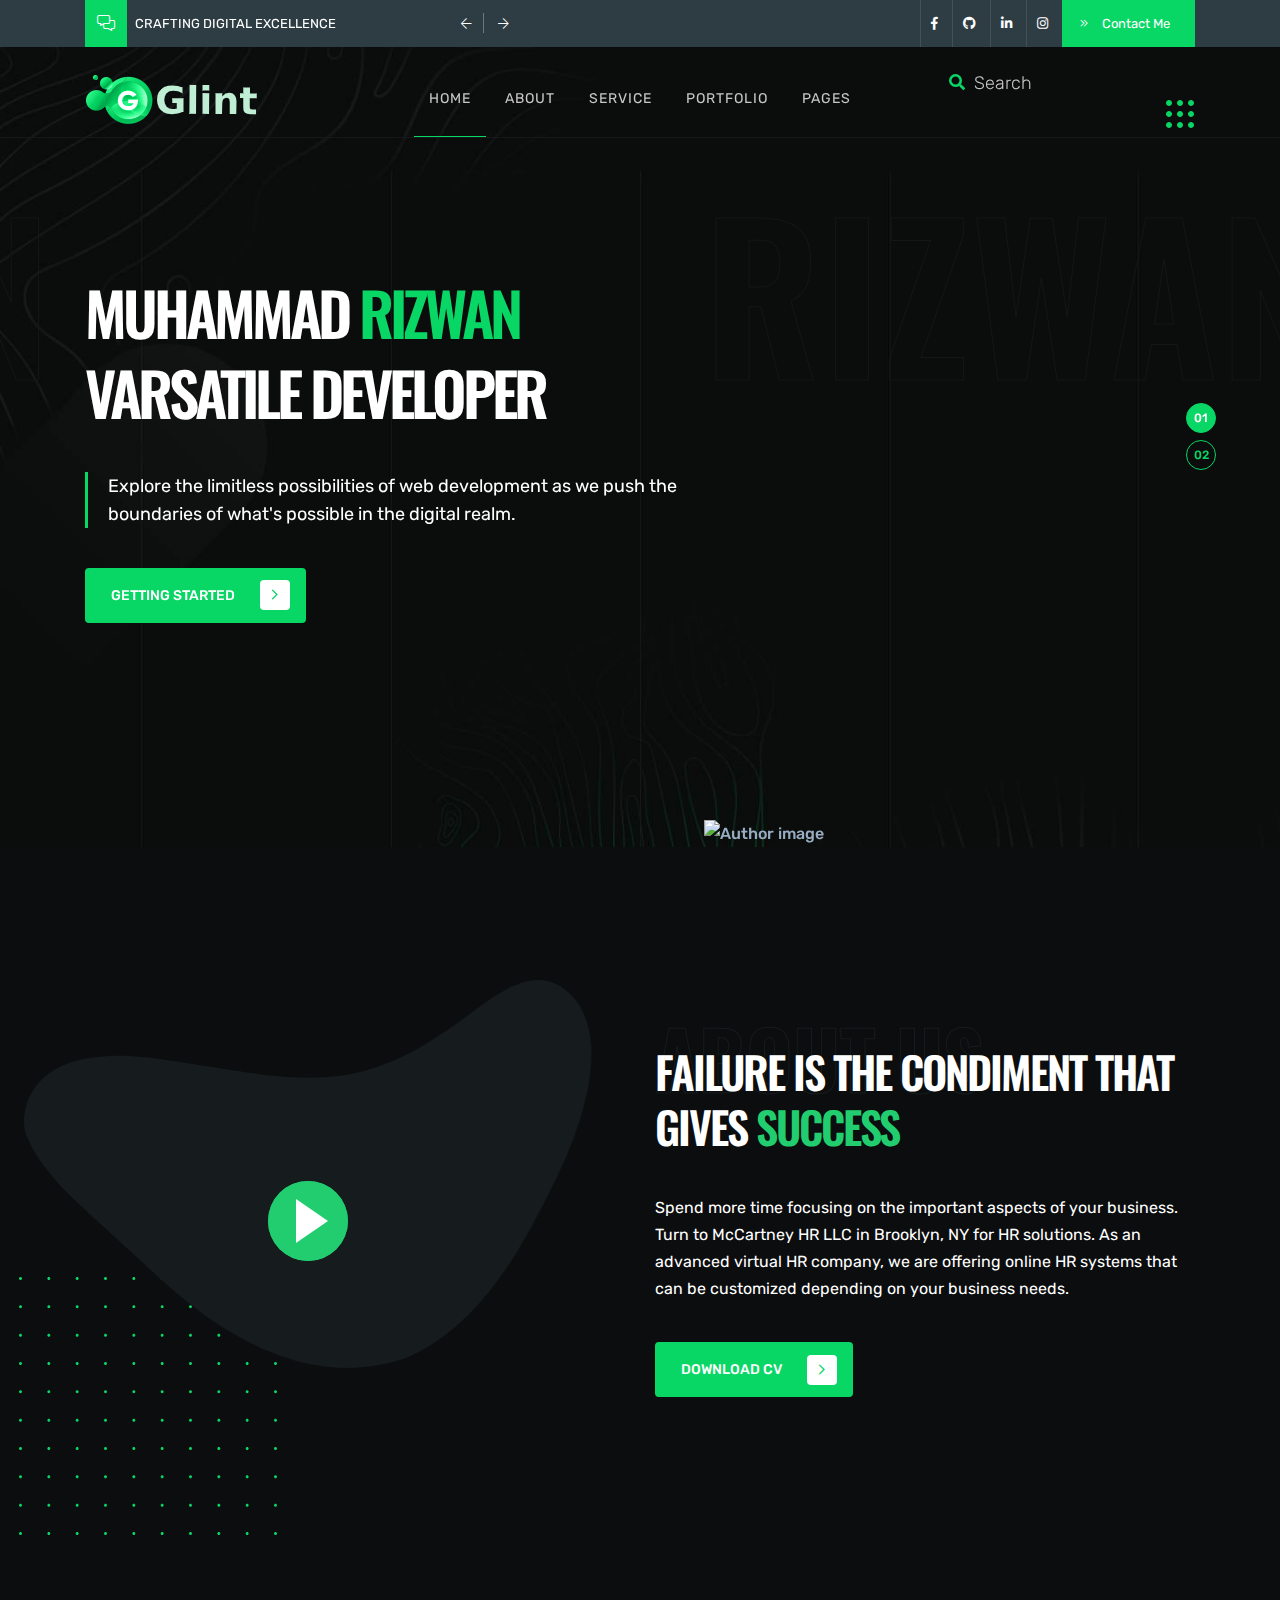
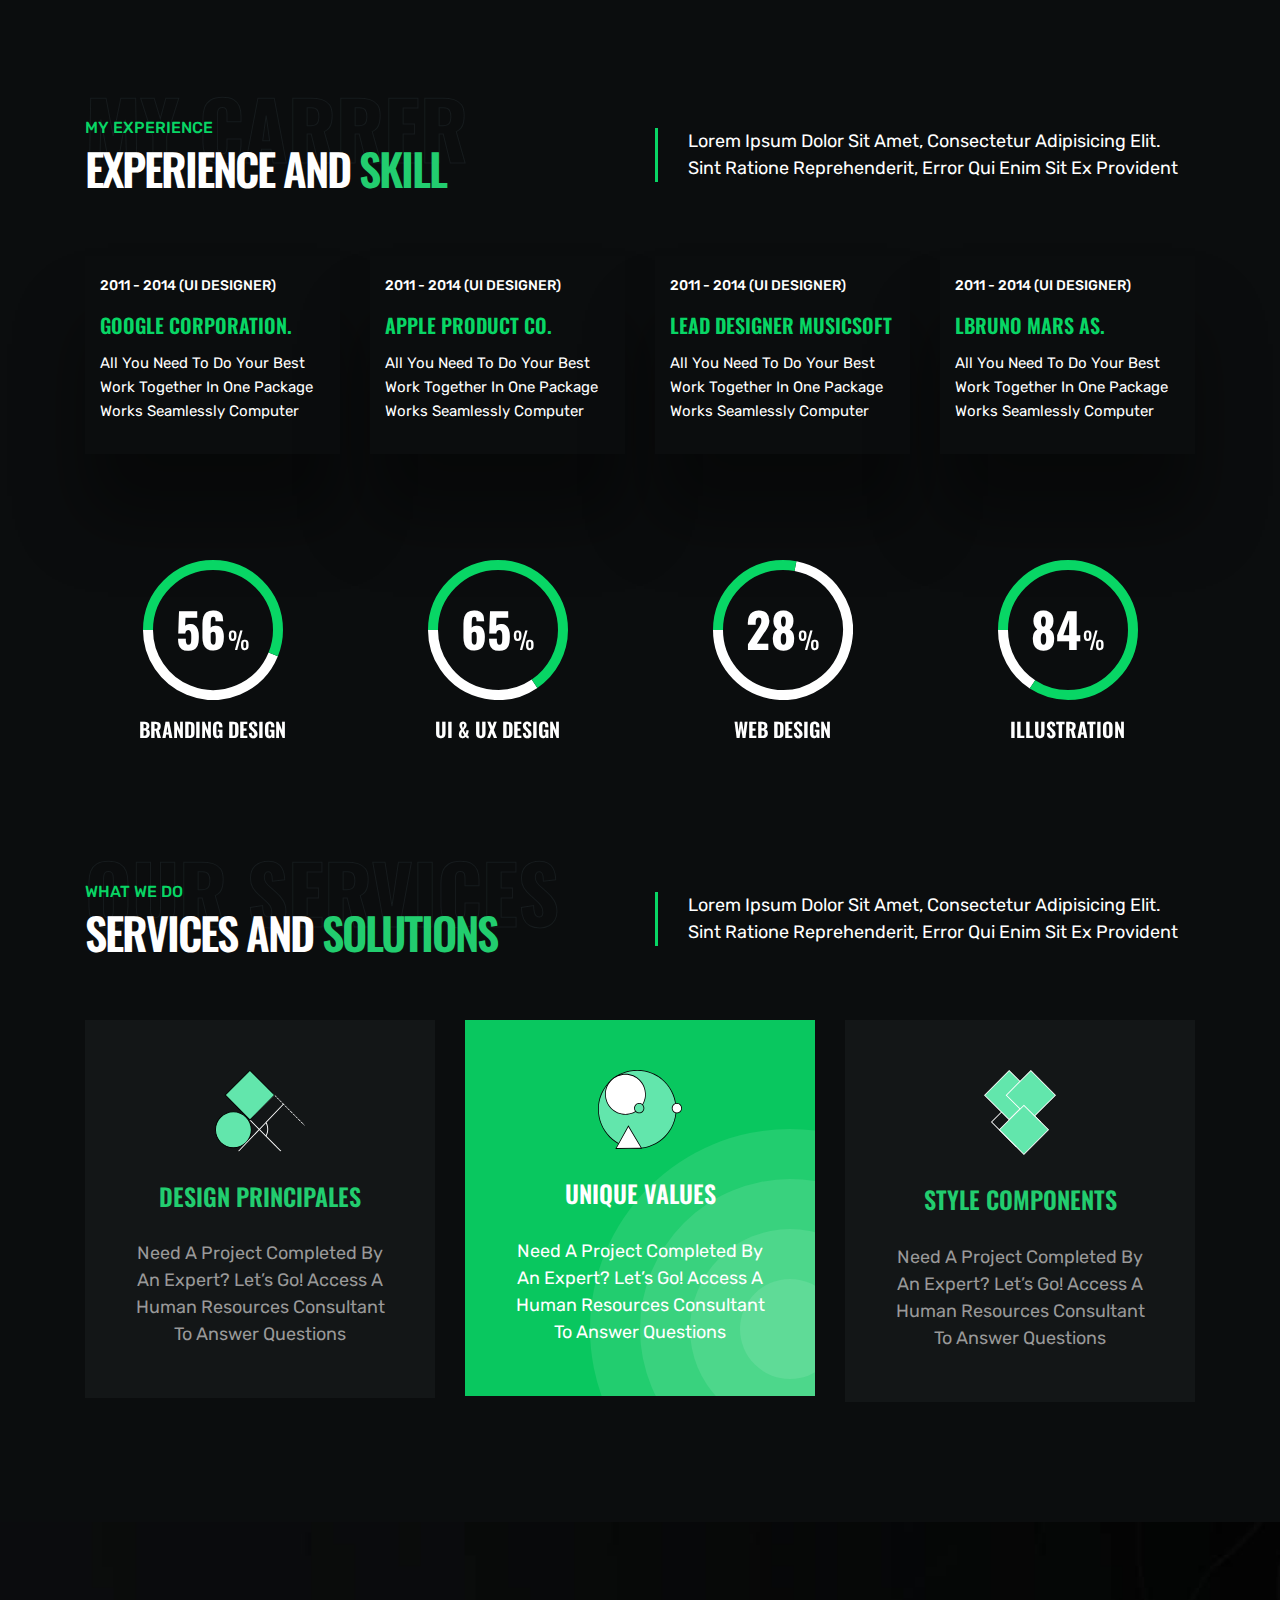
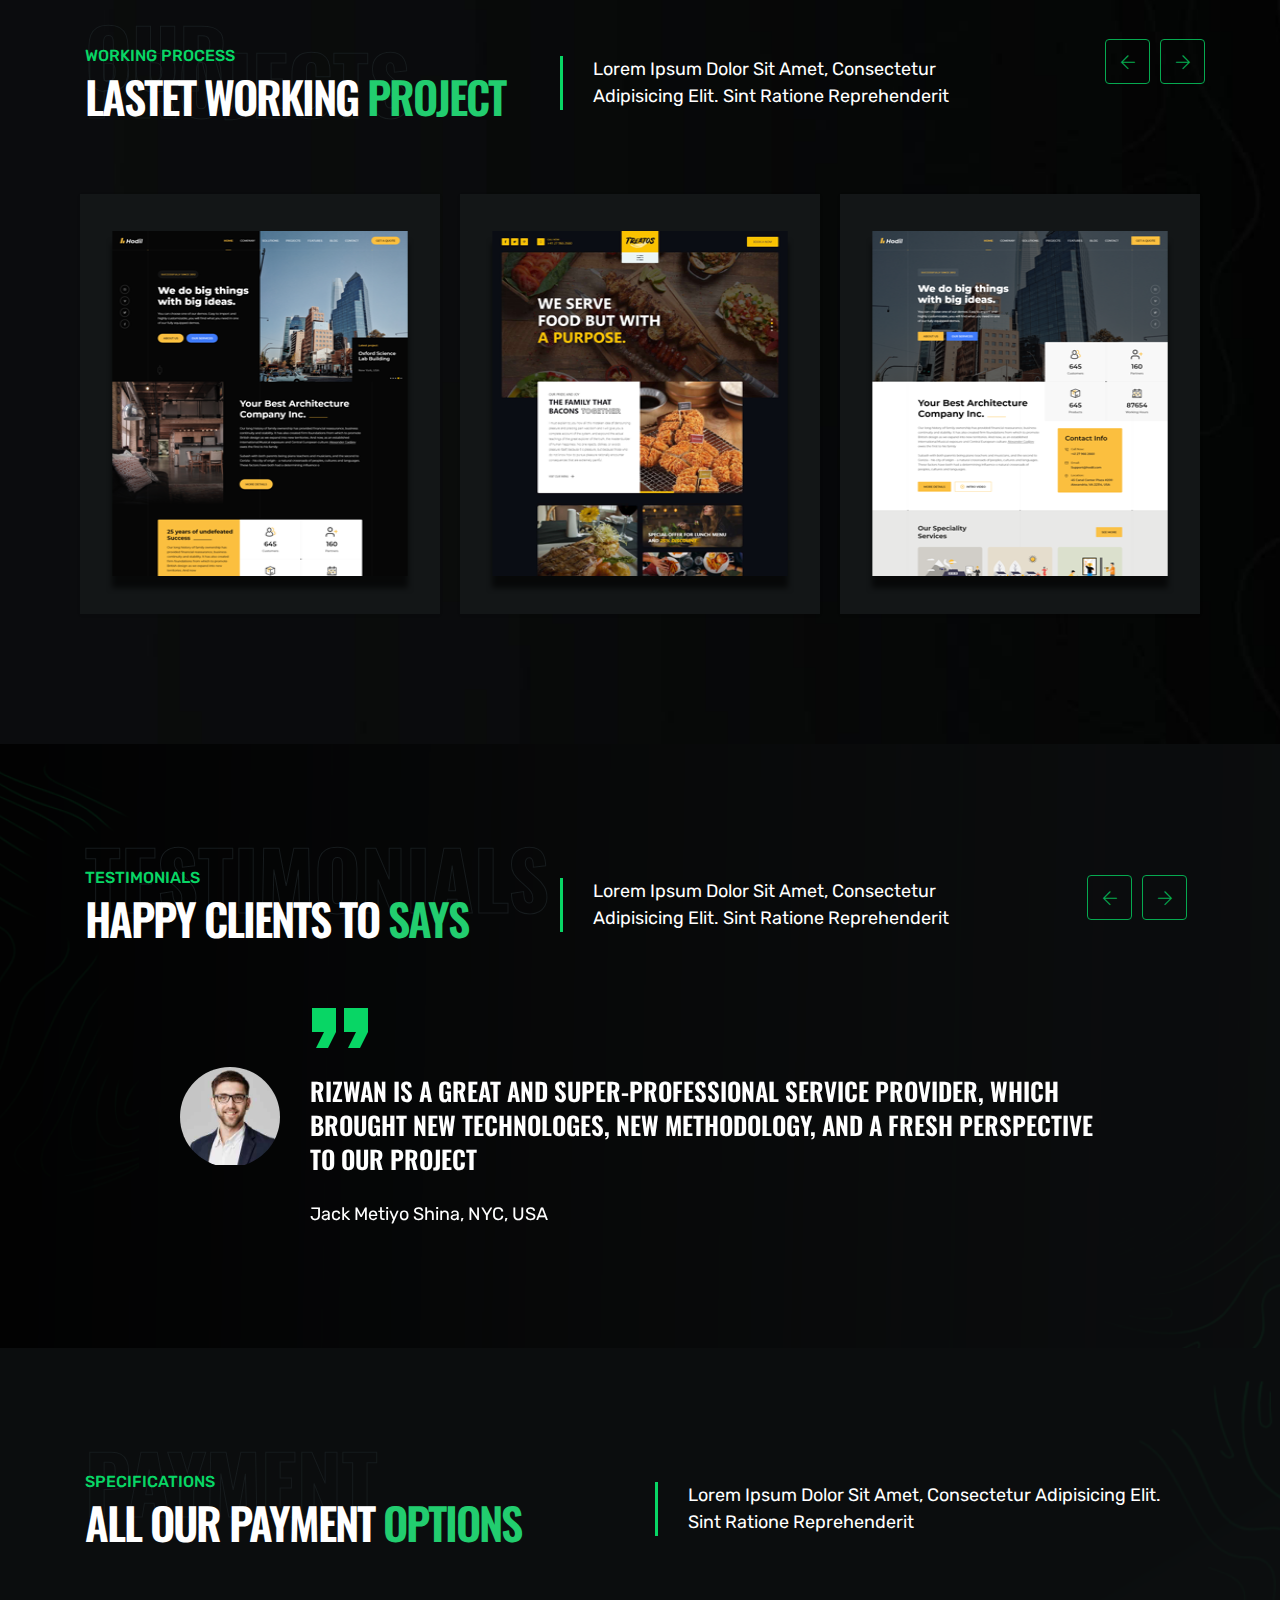
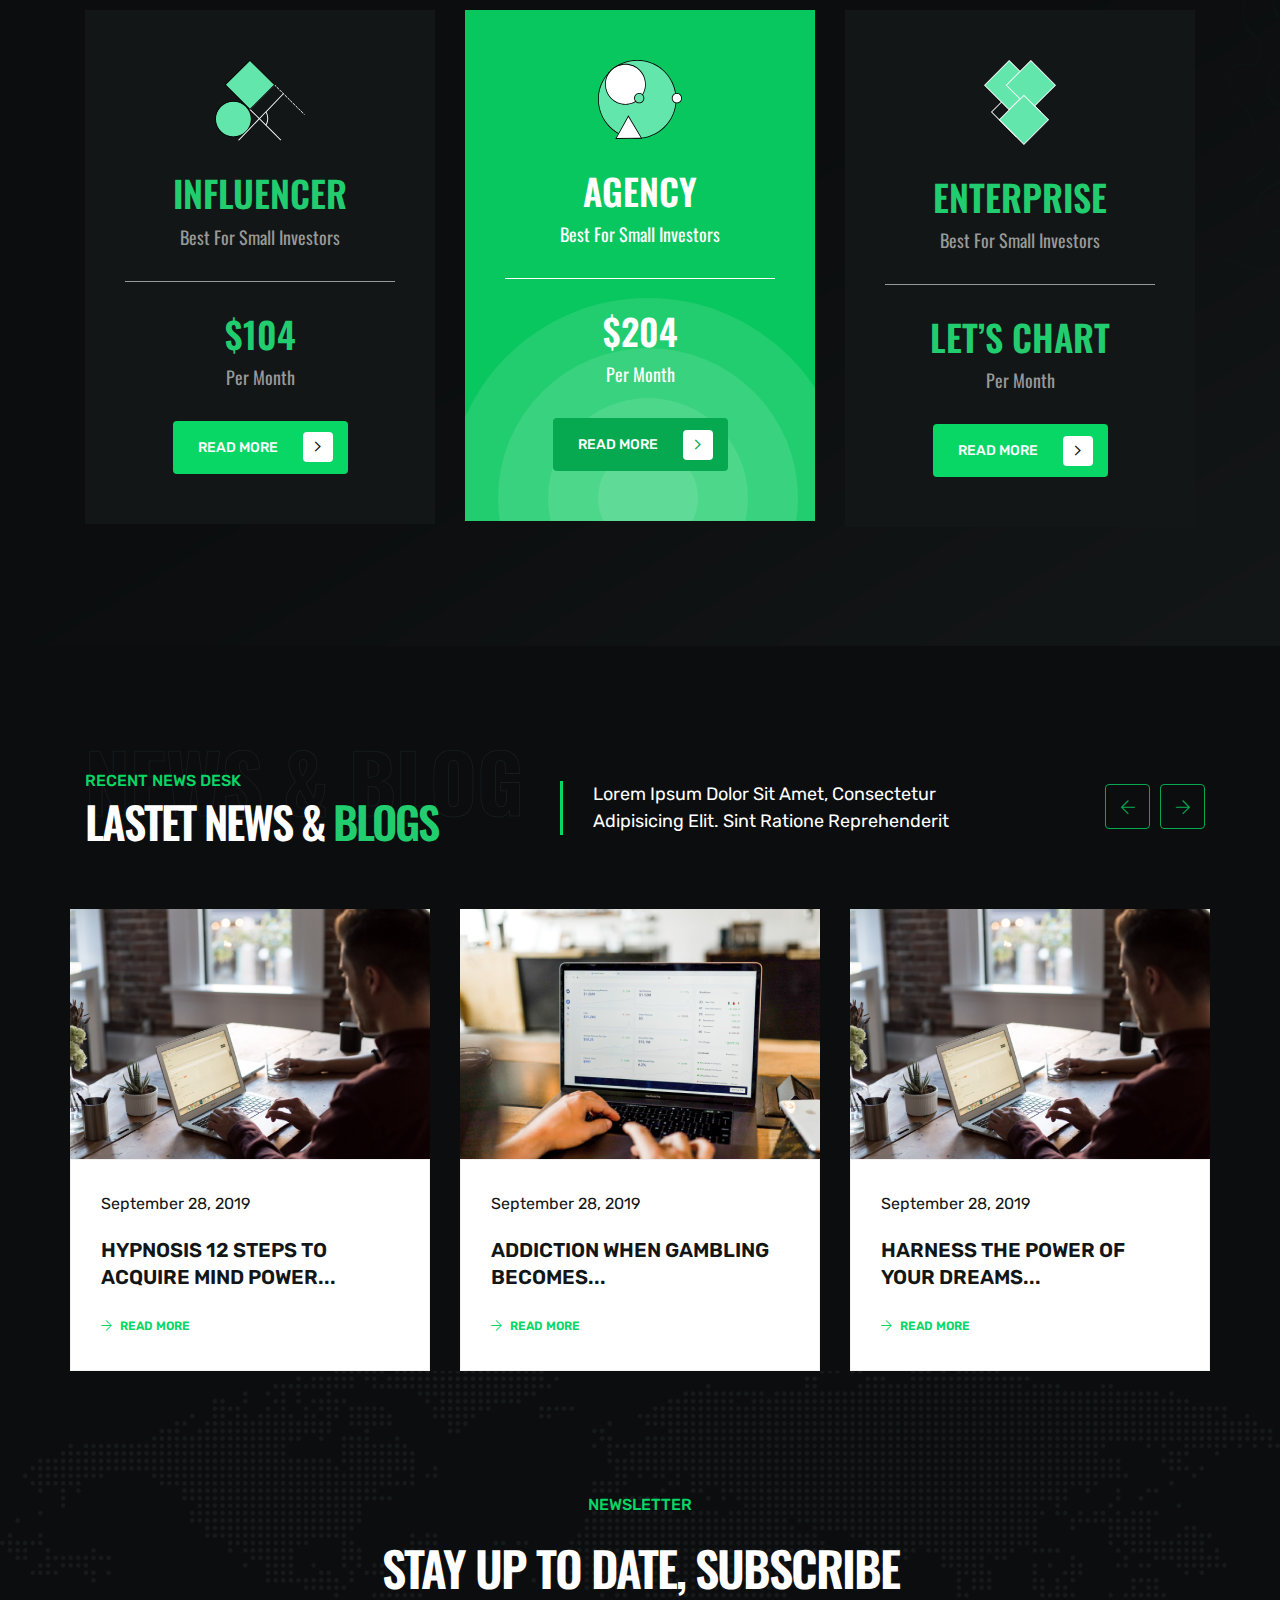
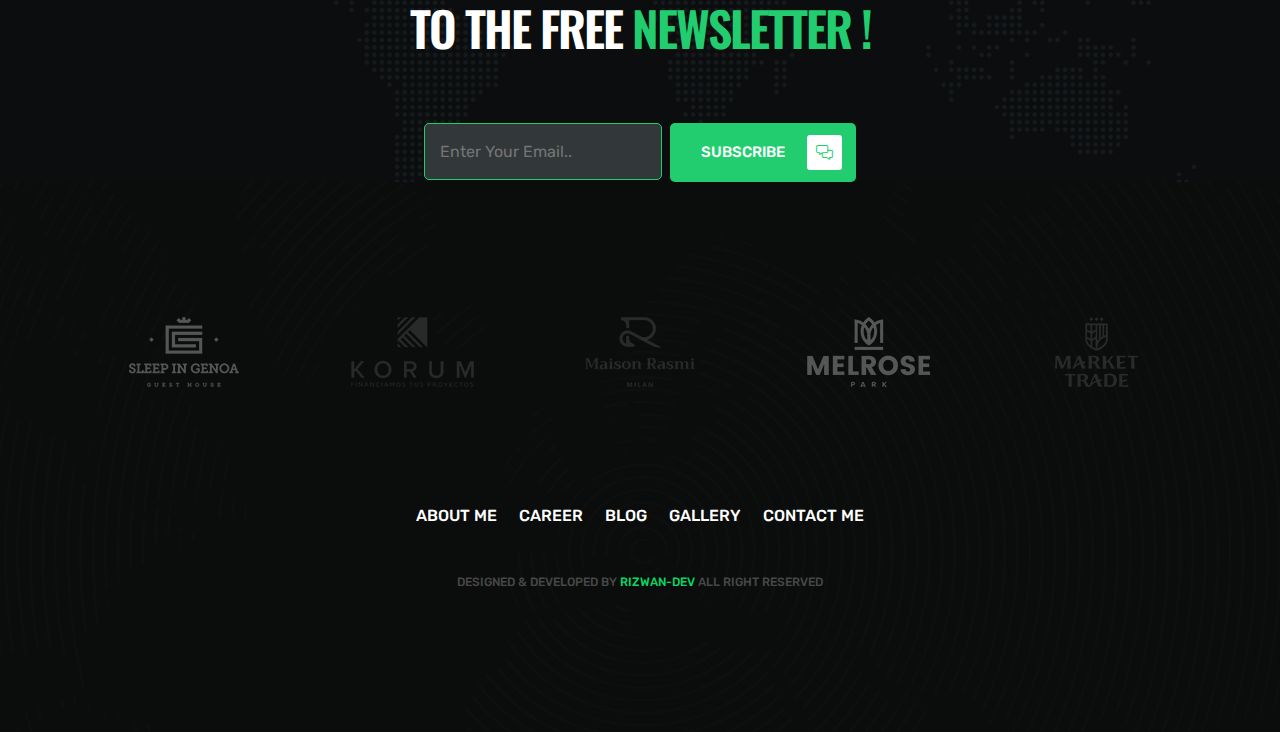
==== commit 75956b58: "updated" ====
--- a/index.html
+++ b/index.html
@@ -46,10 +46,20 @@
                 </div>
                 <div class="banner-carousel owl-carousel">
                   <div class="banner-single-carousel">
-                    <p>Fox News Anchor Bret Baier...</p>
-                  </div>
+                    <p>Crafting Digital Excellence</p>
+                  </div>
+
                   <div class="banner-single-carousel">
-                    <p>Elementor Is Great WordPress...</p>
+                    <p>Where Ideas Meet Innovation</p>
+                  </div>
+                  <div class="banner-single-carousel">
+                    <p>Code Artistry in Action</p>
+                  </div>
+                  <div class="banner-single-carousel">
+                    <p>Pixel Perfection and Code Brilliance</p>
+                  </div>
+                  <div class="banner-single-carousel">
+                    <p>From Concept to Code</p>
                   </div>
                 </div>
               </div>
@@ -62,7 +72,7 @@
                       <a href="#"><i class="fab fa-facebook-f"></i></a>
                     </li>
                     <li>
-                      <a href="#"><i class="fab fa-twitter"></i></a>
+                      <a href="#"><i class="fab fa-github"></i></a>
                     </li>
                     <li>
                       <a href="#"><i class="fab fa-linkedin-in"></i></a>
@@ -101,10 +111,6 @@
                   <ul class="navbarmneuclass">
                     <li class="current">
                       <a href="#">Home</a>
-                      <ul>
-                        <li><a href="index.html">Home Page 1</a></li>
-                        <li><a href="index1.html">Home Page 2</a></li>
-                      </ul>
                     </li>
                     <li><a href="#about">About</a></li>
                     <li><a href="#service">Service</a></li>
@@ -193,11 +199,12 @@
                 <div class="col-lg-7">
                   <div class="wlc-title white">
                     <h1 class="fadeInDown animated">
-                      <span>imagination</span> is more important than knowledge
+                      Muhammad <span> Rizwan </span> <br />Varsatile Developer
                     </h1>
                     <p class="fadeInDown animated">
-                      Together we the people achieve more than any single person
-                      <br />could ever do alone.
+                      Explore the limitless possibilities of web development as
+                      we push the boundaries of what's possible in the digital
+                      realm.
                     </p>
 
                     <a href="#" class="cbtn cbnt1 fadeInDown animated"
@@ -208,8 +215,12 @@
               </div>
             </div>
             <div class="wlc-author-1">
-              <img src="assets/img/author/Author1.jpeg" alt="Author image" />
-              <h1 class="wlc-filltext">gilroy</h1>
+              <img
+                src="assets/img/author/Author2.jpeg"
+                alt="Author image"
+                class="heroImg1"
+              />
+              <h1 class="wlc-filltext">Rizwan</h1>
             </div>
           </div>
           <div class="single-welcome-area home_1">
@@ -218,11 +229,13 @@
                 <div class="col-lg-7">
                   <div class="wlc-title white">
                     <h1 class="fadeInDown animated">
-                      <span>imagination</span> is more important than knowledge
+                      Beyond <span> Boundaries </span> <br />The Art of Web
+                      Mastery
                     </h1>
                     <p class="fadeInDown animated">
-                      Together we the people achieve more than any single person
-                      <br />could ever do alone.
+                      Step into a universe where lines of code weave stories of
+                      innovation, seamlessly transforming ideas into digital
+                      realities.
                     </p>
                     <a href="#" class="cbtn cbnt1 fadeInDown animated"
                       >Getting Started <i class="fal fa-angle-right"></i
@@ -232,8 +245,12 @@
               </div>
             </div>
             <div class="wlc-author-1">
-              <img src="assets/img/author/Author2.jpeg" alt="Autor image" />
-              <h1 class="wlc-filltext">gilroy</h1>
+              <img
+                src="assets/img/author/author1.png"
+                alt="Autor image"
+                class="heroImg"
+              />
+              <h1 class="wlc-filltext">Rizwan</h1>
             </div>
           </div>
         </div>
@@ -249,7 +266,11 @@
               <div class="about-shape">
                 <div class="about-img-section about-img-section1 text-center">
                   <a id="play-video" class="video-play-button" href="#"
-                    ><span></span
+                    ><span>
+                      <img
+                        src="../assets/img/author/Author2.jpeg"
+                        alt=""
+                      /> </span
                   ></a>
                   <div id="video-overlay" class="video-overlay">
                     <a class="video-overlay-close"></a>
@@ -569,7 +590,7 @@
                   <div class="testimonial-text animated fadeInDown">
                     <img src="assets/img/icon/quote.png" alt="" />
                     <h4>
-                      Gilroy is a great and super-professional service provider,
+                      Rizwan is a great and super-professional service provider,
                       which brought new technologes, new methodology, and a
                       fresh perspective to our project
                     </h4>
@@ -583,7 +604,7 @@
                   <div class="testimonial-text">
                     <img src="assets/img/icon/quote.png" alt="" />
                     <h4>
-                      Gilroy is a great and super-professional service provider,
+                      Rizwan is a great and super-professional service provider,
                       which brought new technologes, new methodology, and a
                       fresh perspective to our project
                     </h4>
@@ -597,7 +618,7 @@
                   <div class="testimonial-text">
                     <img src="assets/img/icon/quote.png" alt="" />
                     <h4>
-                      Gilroy is a great and super-professional service provider,
+                      Rizwan is a great and super-professional service provider,
                       which brought new technologes, new methodology, and a
                       fresh perspective to our project
                     </h4>
--- a/assets/css/theme.css
+++ b/assets/css/theme.css
@@ -473,7 +473,7 @@
   background-size: cover;
 }
 .about-img-section1 {
-  background-image: url(../img/about/about1.png);
+  background-image: url(../img/author/Author2.jpeg);
   background-size: cover;
   background-position: center;
 }
--- a/assets/css/inner.css
+++ b/assets/css/inner.css
@@ -7,799 +7,787 @@
 
 */
 
-
 .welcome-area.inner {
-    padding: 150px 0 200px 0;
+  padding: 150px 0 200px 0;
 }
 
 .inner-wlc h2 {
-    font-size: 48px;
-    color: #fff;
-    text-transform: uppercase;
+  font-size: 48px;
+  color: #fff;
+  text-transform: uppercase;
 }
 
 .inner-wlc h3 {
-    font-size: 16px;
-    text-transform: uppercase;
-    color: #fff;
+  font-size: 16px;
+  text-transform: uppercase;
+  color: #fff;
 }
 
 .inner-wlc a {
-    color: #fff;
-}
-
+  color: #fff;
+}
 
 .inner-filltext h1 {
-    text-transform: uppercase;
-    -webkit-text-fill-color: transparent;
-    -webkit-text-stroke: 1px #161b1d;
-}
-
-
-.single-blog-section-description h2, 
-.single-blog-section-description h2 a{
-    font-size: 30px;
-    text-transform: uppercase;
-    line-height: 40px;
-    color: #000;
-    margin: 0;
-    letter-spacing: 0
-}
-
-.single-blog-section-description h2:hover, 
-.single-blog-section-description h2 a:hover{
-
-    color: #08d665;
+  text-transform: uppercase;
+  -webkit-text-fill-color: transparent;
+  -webkit-text-stroke: 1px #161b1d;
+}
+
+.single-blog-section-description h2,
+.single-blog-section-description h2 a {
+  font-size: 30px;
+  text-transform: uppercase;
+  line-height: 40px;
+  color: #000;
+  margin: 0;
+  letter-spacing: 0;
+}
+
+.single-blog-section-description h2:hover,
+.single-blog-section-description h2 a:hover {
+  color: #08d665;
 }
 
 .single-blog-section-description {
-    padding: 30px 0 50px 0;
-}
-.single-blog-section-description p{
-	margin-bottom: 30px;
-	font-weight: 400;
-	font-size: 16px;
-	color: #666666;
+  padding: 30px 0 50px 0;
+}
+.single-blog-section-description p {
+  margin-bottom: 30px;
+  font-weight: 400;
+  font-size: 16px;
+  color: #666666;
 }
 .single-blog-section-author li {
-    display: inline-block;
-    padding: 25px 0;
-    padding-right: 15px;
+  display: inline-block;
+  padding: 25px 0;
+  padding-right: 15px;
 }
 
 .single-blog-section-author li a {
-    display: inline-block;
-    text-transform: uppercase;
-    font-size: 16px;
-    color: #666666
+  display: inline-block;
+  text-transform: uppercase;
+  font-size: 16px;
+  color: #666666;
 }
 
 a.blog-author {
-    padding-left: 50px;
-    position: relative;
-    z-index: 2;
+  padding-left: 50px;
+  position: relative;
+  z-index: 2;
 }
 
 a.blog-author img {
-    position: absolute;
-    height: 40px;
-    width: 40px;
-    left: 0;
-    top: 50%;
-    margin-top: -20px;
-    border-radius: 50%;
-    border: 1px solid #08d665;
+  position: absolute;
+  height: 40px;
+  width: 40px;
+  left: 0;
+  top: 50%;
+  margin-top: -20px;
+  border-radius: 50%;
+  border: 1px solid #08d665;
 }
 
 .single-blog-section-author li a i {
-    color: #08d665;
-    padding-right: 5px;
+  color: #08d665;
+  padding-right: 5px;
 }
 
 .single-blog-section-img {
-    display: flex;
-    align-items: flex-end;
-    position: relative;z-index: 2;
+  display: flex;
+  align-items: flex-end;
+  position: relative;
+  z-index: 2;
 }
 
 span.single-blog-section-img-tag {
-    color: #fff;
-    text-transform: uppercase;
-    background: #000;
-    padding: 10px 25px;
-    -webkit-transition: all .3s;
-    -o-transition: all .3s;
-    transition: all .3s;
+  color: #fff;
+  text-transform: uppercase;
+  background: #000;
+  padding: 10px 25px;
+  -webkit-transition: all 0.3s;
+  -o-transition: all 0.3s;
+  transition: all 0.3s;
 }
 .blog-author-image h6 {
-    font-size: 13px;
-    text-transform: uppercase;
-    color: #000;
-    opacity: .7;
-    margin: 15px 0;
-}
-.single-blog-section:hover span.single-blog-section-img-tag{
-	background: #08d665;
+  font-size: 13px;
+  text-transform: uppercase;
+  color: #000;
+  opacity: 0.7;
+  margin: 15px 0;
+}
+.single-blog-section:hover span.single-blog-section-img-tag {
+  background: #08d665;
 }
 
 .blog-page-social li {
-    display: inline;
-    margin-left: 10px;
-}
-.blog-page-social li:first-child{
-    margin-left: 0
+  display: inline;
+  margin-left: 10px;
+}
+.blog-page-social li:first-child {
+  margin-left: 0;
 }
 .blog-page-social li a {
-    font-size: 18px;
+  font-size: 18px;
 }
 
 .blog-banner {
-    padding: 50px 60px;
-    background: #000;
-    color: #fff;
+  padding: 50px 60px;
+  background: #000;
+  color: #fff;
 }
 
 .blog-banner h3 {
-    text-transform: uppercase;
-    font-size: 30px;
-    color: #fff;
-    line-height: 40px;
-}
-.cpagination .page-link:focus{
-	outline: none;
-	box-shadow: none
+  text-transform: uppercase;
+  font-size: 30px;
+  color: #fff;
+  line-height: 40px;
+}
+.cpagination .page-link:focus {
+  outline: none;
+  box-shadow: none;
 }
 
 .cpagination .page-link {
-    position: relative;
-    display: block;
-    padding: 16px;
-    line-height: 1.25;
-    background-color: #fff;
-    border: 1px solid #08d665;
-    color: #08d665;
-    margin-right: 10px;
-    border-radius: 5px;
-}
-
-.cpagination .page-link:hover{
-	background: #08d665;
-	color: #fff;
-	
+  position: relative;
+  display: block;
+  padding: 16px;
+  line-height: 1.25;
+  background-color: #fff;
+  border: 1px solid #08d665;
+  color: #08d665;
+  margin-right: 10px;
+  border-radius: 5px;
+}
+
+.cpagination .page-link:hover {
+  background: #08d665;
+  color: #fff;
 }
 
 .blog-box {
-    margin-bottom: 50px;
-   
+  margin-bottom: 50px;
 }
 
 .blog-box h3 {
-    font-size: 24px;
-    text-transform: uppercase;
-    font-weight: 700;
-    margin-bottom: 40px;
+  font-size: 24px;
+  text-transform: uppercase;
+  font-weight: 700;
+  margin-bottom: 40px;
 }
 
 .blog-box span {
-    color: #08d665;
+  color: #08d665;
 }
 
 .blog-author-image img {
-    width: 60%;
+  width: 60%;
 }
 
 .blog-author-image p {
-    font-size: 13px;
-    text-transform: uppercase;
-    color: #000;
-    opacity: .7;
-    margin: 20px 0;
+  font-size: 13px;
+  text-transform: uppercase;
+  color: #000;
+  opacity: 0.7;
+  margin: 20px 0;
 }
 
 .blog-author-description p {
-
-    padding: 30px 0;
- 
-}
-.blog-box p{
-    text-transform: capitalize;
-    font-size: 15px;
-    font-weight: 400;
-    color: #000;
-    opacity: .7;
-    margin: 0;
+  padding: 30px 0;
+}
+.blog-box p {
+  text-transform: capitalize;
+  font-size: 15px;
+  font-weight: 400;
+  color: #000;
+  opacity: 0.7;
+  margin: 0;
 }
 .single-blog-post p {
-    color: #000000;
-    text-transform: uppercase;
+  color: #000000;
+  text-transform: uppercase;
 }
 
 .single-blog-post {
-    position: relative;
-    z-index: 2;
-    padding-left: 110px;
-    text-align: left;
-    margin-bottom: 45px
-}
-.single-blog-post:last-child{
-    margin-bottom: 0
-}
-.single-blog-post a{
-    color: #000;
-    font-size: 14px;
-    text-transform: uppercase;
+  position: relative;
+  z-index: 2;
+  padding-left: 110px;
+  text-align: left;
+  margin-bottom: 45px;
+}
+.single-blog-post:last-child {
+  margin-bottom: 0;
+}
+.single-blog-post a {
+  color: #000;
+  font-size: 14px;
+  text-transform: uppercase;
 }
 .single-blog-post img {
-    position: absolute;
-    left: 0;
-    top: 50%;
-    height: 70px;
-    width: 70px;
-    margin-top: -35px;
+  position: absolute;
+  left: 0;
+  top: 50%;
+  height: 70px;
+  width: 70px;
+  margin-top: -35px;
 }
 
 .single-blog-social li a {
-    display: inline-block;
-    width: 100px;
-    line-height: 100px;
-    text-align: center;
-    background: red;
-    height: 100px;
-    margin: 6px;
+  display: inline-block;
+  width: 100px;
+  line-height: 100px;
+  text-align: center;
+  background: red;
+  height: 100px;
+  margin: 6px;
 }
 
 .single-blog-social li {
-    display: inline-block;
+  display: inline-block;
 }
 
 .blog-categores li a {
-    color: #000;
-    padding: 10px 0;
-}
-.blog-categores li a:hover{
-    color: #08d665;
+  color: #000;
+  padding: 10px 0;
+}
+.blog-categores li a:hover {
+  color: #08d665;
 }
 .blog-tag li a {
-    padding: 7px 13px;
-    border: 1px solid #e7e7e7;
-    margin: 5px;
-    color: #000;
-    font-size: 13px;
-    text-transform: uppercase;
+  padding: 7px 13px;
+  border: 1px solid #e7e7e7;
+  margin: 5px;
+  color: #000;
+  font-size: 13px;
+  text-transform: uppercase;
 }
 
 .blog-tag li {
-    display: unset;
+  display: unset;
 }
 
 .blog-tag li a:hover {
-    background: #08d665;
-    color: #fff;
+  background: #08d665;
+  color: #fff;
 }
 
 .blog-subscribe-form input {
-    margin: 30px 0 20px 0;
-    width: 80% !important;
-    border: 1px solid #b4f3d0;
-    padding: 13px;
-}
-
-
-.contact-form input, 
+  margin: 30px 0 20px 0;
+  width: 80% !important;
+  border: 1px solid #b4f3d0;
+  padding: 13px;
+}
+
+.contact-form input,
 .contact-form textarea {
-    border: 1px solid #bcbcbc;
-    padding: 13px;
-    margin-bottom: 17px;
-    background: #f9f9f9;
-    border-radius: 5px;
-}
-
-.contact-form input:focus, 
+  border: 1px solid #bcbcbc;
+  padding: 13px;
+  margin-bottom: 17px;
+  background: #f9f9f9;
+  border-radius: 5px;
+}
+
+.contact-form input:focus,
 .contact-form textarea:focus {
-    border-color: #08d665;
-}
-
-.portfolio-bg-1{
-    background: url(../img/project/portfolio1.jpg)
-}
-.portfolio-bg-2{
-    background: url(../img/project/portfolio2.jpg)
-}
-.portfolio-bg-3{
-    background: url(../img/project/portfolio3.jpg)
-}
-.portfolio-bg-4{
-    background: url(../img/project/portfolio4.jpg)
-}
-.portfolio-bg-5{
-    background: url(../img/project/portfolio5.jpg)
-}
-.portfolio-bg-6{
-    background: url(../img/project/portfolio6.jpg)
-}
-.portfolio-bg-7{
-    background: url(../img/project/01.jpg)
-}
-.portfolio-bg-8{
-    background: url(../img/project/02.jpg)
-}
-.portfolio-bg-9{
-    background: url(../img/project/03.jpg)
+  border-color: #08d665;
+}
+
+.portfolio-bg-1 {
+  background: url(../img/project/portfolio1.jpg);
+}
+.portfolio-bg-2 {
+  background: url(../img/project/portfolio2.jpg);
+}
+.portfolio-bg-3 {
+  background: url(../img/project/portfolio3.jpg);
+}
+.portfolio-bg-4 {
+  background: url(../img/project/portfolio4.jpg);
+}
+.portfolio-bg-5 {
+  background: url(../img/project/portfolio5.jpg);
+}
+.portfolio-bg-6 {
+  background: url(../img/project/portfolio6.jpg);
+}
+.portfolio-bg-7 {
+  background: url(../img/project/01.jpg);
+}
+.portfolio-bg-8 {
+  background: url(../img/project/02.jpg);
+}
+.portfolio-bg-9 {
+  background: url(../img/project/03.jpg);
 }
 
 .portfolio-filter {
-    margin: 0 0 50px;
-    padding: 0;
-    list-style: none;
-    font-size: 20px;
+  margin: 0 0 50px;
+  padding: 0;
+  list-style: none;
+  font-size: 20px;
 }
 .portfolio-filter li {
-    display: inline-block;
-    padding: 10px 24px;
-    cursor: pointer;
-    font-size: 16px;
-    font-weight: 600;
-    color: #0b0d0e;
-    text-transform: uppercase;
-    font-family: 'Oswald', sans-serif;
-}
-.portfolio-filter li.active{
-    color: #08d665;
+  display: inline-block;
+  padding: 10px 24px;
+  cursor: pointer;
+  font-size: 16px;
+  font-weight: 600;
+  color: #0b0d0e;
+  text-transform: uppercase;
+  font-family: "Oswald", sans-serif;
+}
+.portfolio-filter li.active {
+  color: #08d665;
 }
 .portfolio-description {
-    margin-bottom: 30px;
-    padding: 30px 0;
-}
-.portfolio-description h6{
-    font-size: 16px;
-    color: #08b665;
-    text-transform: uppercase;
-}
-
-.portfolio-description h3{
-    color: #0b0d0e;
-    font-size: 24px;
-    font-weight: 700;
-    text-transform: uppercase;
+  margin-bottom: 30px;
+  padding: 30px 0;
+}
+.portfolio-description h6 {
+  font-size: 16px;
+  color: #08b665;
+  text-transform: uppercase;
+}
+
+.portfolio-description h3 {
+  color: #0b0d0e;
+  font-size: 24px;
+  font-weight: 700;
+  text-transform: uppercase;
 }
 
 .single-portfolio-item {
-    height: 310px;
-    width: 100%;
-    background-size: cover;
-    position: relative;
-    background-position: center;
-    z-index: 2;
-    margin: 15px 0;
-    overflow: hidden;
+  height: 310px;
+  width: 100%;
+  background-size: cover;
+  position: relative;
+  background-position: center;
+  z-index: 2;
+  margin: 15px 0;
+  overflow: hidden;
 }
 
 .single-portfolio-item {
-    -webkit-box-shadow: 3px 4px 13px #f2f2f2; 
-    box-shadow: 3px 4px 13px #f2f2f2;
-
-}
-.single-portfolio-item:hover .portfolio-hover{
-    opacity: 1;
-    visibility: visible;
-}
-.portfolio-hover h3, 
-.portfolio-hover a{
-    color: #fff;
-    font-size: 20px;
+  -webkit-box-shadow: 3px 4px 13px #f2f2f2;
+  box-shadow: 3px 4px 13px #f2f2f2;
+}
+.single-portfolio-item:hover .portfolio-hover {
+  opacity: 1;
+  visibility: visible;
+}
+.portfolio-hover h3,
+.portfolio-hover a {
+  color: #fff;
+  font-size: 20px;
 }
 
 .portfolio-hover {
-    position: absolute;
-    top: 0;
-    left: 0;
-    height: 100%;
-    width: 100%;
-    z-index: 2;
-    visibility: hidden;
-    opacity: 0;
-    -webkit-transition: all .3s;
-    -o-transition: all .3s;
-    transition: all .3s;
+  position: absolute;
+  top: 0;
+  left: 0;
+  height: 100%;
+  width: 100%;
+  z-index: 2;
+  visibility: hidden;
+  opacity: 0;
+  -webkit-transition: all 0.3s;
+  -o-transition: all 0.3s;
+  transition: all 0.3s;
 }
 
 .portfolio-hover:after {
-    position: absolute;
-    left: 0;
-    top: 0;
-    height: 50%;
-    width: 50%;
-    background: #000;
-    content: "";
-    z-index: -1;
-    -webkit-transition: all .3s;
-    -o-transition: all .3s;
-    transition: all .3s;
-    opacity: 0;
-    visibility: hidden;
-}
-.single-portfolio-item:hover .portfolio-hover:after{
-    -webkit-transition: all .3s;
-    -o-transition: all .3s;
-    transition: all .3s;
-    height: 100%;
-    width: 100%;
-    opacity: .5;
-    visibility: visible;
-}
-.portfolio-hover h4, .portfolio-hover a{
-    font-size: 40px;
-    color: #fff;
-    -webkit-transition: all .3s;
-    -o-transition: all .3s;
-    transition: all .3s;
-    -webkit-transform: scale(1.5);
-    -ms-transform: scale(1.5);
-    transform: scale(1.5);
-    
-}
-.single-portfolio-item:hover .portfolio-hover a{
-    -webkit-transition: all .3s;
-    -o-transition: all .3s;
-    transition: all .3s;
-    -webkit-transform: scale(1);
-    -ms-transform: scale(1);
-    transform: scale(1);
+  position: absolute;
+  left: 0;
+  top: 0;
+  height: 50%;
+  width: 50%;
+  background: #000;
+  content: "";
+  z-index: -1;
+  -webkit-transition: all 0.3s;
+  -o-transition: all 0.3s;
+  transition: all 0.3s;
+  opacity: 0;
+  visibility: hidden;
+}
+.single-portfolio-item:hover .portfolio-hover:after {
+  -webkit-transition: all 0.3s;
+  -o-transition: all 0.3s;
+  transition: all 0.3s;
+  height: 100%;
+  width: 100%;
+  opacity: 0.5;
+  visibility: visible;
+}
+.portfolio-hover h4,
+.portfolio-hover a {
+  font-size: 40px;
+  color: #fff;
+  -webkit-transition: all 0.3s;
+  -o-transition: all 0.3s;
+  transition: all 0.3s;
+  -webkit-transform: scale(1.5);
+  -ms-transform: scale(1.5);
+  transform: scale(1.5);
+}
+.single-portfolio-item:hover .portfolio-hover a {
+  -webkit-transition: all 0.3s;
+  -o-transition: all 0.3s;
+  transition: all 0.3s;
+  -webkit-transform: scale(1);
+  -ms-transform: scale(1);
+  transform: scale(1);
 }
 .portfolio-hover-table {
-    display: table;
-    height: 100%;
-    width: 100%;
+  display: table;
+  height: 100%;
+  width: 100%;
 }
 .portfolio-hover-table-cell {
-    text-align: center;
-    display: table-cell;
-    vertical-align: middle;
+  text-align: center;
+  display: table-cell;
+  vertical-align: middle;
 }
 .lage {
-height: 350px;
-}
-.single-portfolio-item2{
-    height: 520px
-}
-
-.small{
-    height: 250px;
-}
-
-.single-portfolio-description h3, 
+  height: 350px;
+}
+.single-portfolio-item2 {
+  height: 520px;
+}
+
+.small {
+  height: 250px;
+}
+
+.single-portfolio-description h3,
 .comment_form h3 {
-    font-size: 24px;
-    text-transform: uppercase;
-    color: #0b0d0e;
+  font-size: 24px;
+  text-transform: uppercase;
+  color: #0b0d0e;
 }
 
 .single-portfolio-description p {
-    font-size: 16px;
-    text-transform: capitalize;
-    font-weight: 400;
-    color: #0b0d0e;
+  font-size: 16px;
+  text-transform: capitalize;
+  font-weight: 400;
+  color: #0b0d0e;
 }
 
 .ctable th {
-    font-weight: 500;
+  font-weight: 500;
 }
 
 .ctable td {
-    font-weight: 400;
-}
-.post_prev_next a, 
-.post_prev_next h5{
-    text-transform: uppercase;
-    color: #000;
+  font-weight: 400;
+}
+.post_prev_next a,
+.post_prev_next h5 {
+  text-transform: uppercase;
+  color: #000;
 }
 .single_comment {
-    position: relative;
-    z-index: 2;
-    padding: 0 0 0px 120px;
-    margin-bottom: 40px;
+  position: relative;
+  z-index: 2;
+  padding: 0 0 0px 120px;
+  margin-bottom: 40px;
 }
 .comment_img {
-    width: 80px;
-    height: 80px;
-    text-align: center;
-    position: absolute;
-    top: 50%;
-    left: 0;
-    margin-top: -40px;
-    border-radius: 50%;
-    overflow: hidden;
+  width: 80px;
+  height: 80px;
+  text-align: center;
+  position: absolute;
+  top: 50%;
+  left: 0;
+  margin-top: -40px;
+  border-radius: 50%;
+  overflow: hidden;
 }
 
 .comment_img img {
-    max-width: 100%;
-    max-height: 100%;
+  max-width: 100%;
+  max-height: 100%;
 }
 
 .related_tags h3 {
-    font-size: 24px;
-    text-transform: uppercase;
-    font-weight: 700;
-}
-
-.single_comment h4{
-    color: #08d665;
-    margin: 0;
-    text-transform: uppercase;
-}
-.single_comment a{
-    text-transform: uppercase;
-}
-
-.comment_text p{
-    margin: 0;
-    color: #000;
-    font-weight: 400;
-}
-
-.comment_form input, 
+  font-size: 24px;
+  text-transform: uppercase;
+  font-weight: 700;
+}
+
+.single_comment h4 {
+  color: #08d665;
+  margin: 0;
+  text-transform: uppercase;
+}
+.single_comment a {
+  text-transform: uppercase;
+}
+
+.comment_text p {
+  margin: 0;
+  color: #000;
+  font-weight: 400;
+}
+
+.comment_form input,
 .comment_form textarea {
-    padding: 13px;
-    border-radius: 5px;
-    border: 1px solid #000;
+  padding: 13px;
+  border-radius: 5px;
+  border: 1px solid #000;
 }
 
 .comment_form input:first-child {
-    margin-bottom: 20px;
-}
-
-.comment_form input:focus, 
+  margin-bottom: 20px;
+}
+
+.comment_form input:focus,
 .comment_form textarea:focus {
-    border-color: #22cd6f;
-   -webkit-box-shadow: 0 8px 16px rgba(0, 0, 0, 0.1);
-   box-shadow: 0 8px 16px rgba(0, 0, 0, 0.1);
+  border-color: #22cd6f;
+  -webkit-box-shadow: 0 8px 16px rgba(0, 0, 0, 0.1);
+  box-shadow: 0 8px 16px rgba(0, 0, 0, 0.1);
 }
 
 .single-blog-section-description h4 {
-    color: #000;
-    font-size: 24px;
-    text-transform: uppercase;
-    background: #ddd;
-    padding: 50px 30px;
-    line-height: 1.6;
-    margin-bottom: 30px;
+  color: #000;
+  font-size: 24px;
+  text-transform: uppercase;
+  background: #ddd;
+  padding: 50px 30px;
+  line-height: 1.6;
+  margin-bottom: 30px;
 }
 div#home {
-    padding-top: 90px;
+  padding-top: 90px;
 }
 
 .inner-bg-shpes {
-    position: relative;
-    z-index: 2;
+  position: relative;
+  z-index: 2;
 }
 
 img.inner-shape1 {
-    position: absolute;
-    top: 0;
-    left: -10%;
-    z-index: -1;
+  position: absolute;
+  top: 0;
+  left: -10%;
+  z-index: -1;
 }
 
 img.inner-shape2 {
-    position: absolute;
-    right: -25%;
-    bottom: 5%;
-    z-index: -1;
+  position: absolute;
+  right: -25%;
+  bottom: 5%;
+  z-index: -1;
 }
 
 img.inner-shape3 {
-    position: absolute;
-    right: -35%;
-    bottom: 70%;
-    z-index: -1;
+  position: absolute;
+  right: -35%;
+  bottom: 70%;
+  z-index: -1;
 }
 
 .blog-box {
-    -webkit-box-shadow: 0 4px 16px rgba(0, 0, 0, 0.1);
-    box-shadow: 0 4px 16px rgba(0, 0, 0, 0.1);
-    padding: 50px 30px;
+  -webkit-box-shadow: 0 4px 16px rgba(0, 0, 0, 0.1);
+  box-shadow: 0 4px 16px rgba(0, 0, 0, 0.1);
+  padding: 50px 30px;
 }
 
 .single-quote {
-    padding: 60px 50px;
-    background: #08d665;
+  padding: 60px 50px;
+  background: #08d665;
 }
 
 .single-quote h6 {
-    font-size: 14px;
-    text-transform: uppercase;
-    color: #fff;
-    margin-top: 30px;
-}
-
-.single-quote h2, 
-.single-quote h2 a{
-    font-size: 30px;
-    line-height: 40px;
-    text-transform: uppercase;
-    margin: 20px 0 0 0;
-    color: #fff;
-}
-
-.single-quote{
-    counter-reset: dot-number;
-    position: relative;
+  font-size: 14px;
+  text-transform: uppercase;
+  color: #fff;
+  margin-top: 30px;
+}
+
+.single-quote h2,
+.single-quote h2 a {
+  font-size: 30px;
+  line-height: 40px;
+  text-transform: uppercase;
+  margin: 20px 0 0 0;
+  color: #fff;
+}
+
+.single-quote {
+  counter-reset: dot-number;
+  position: relative;
 }
 
 .single-quote:after {
-    position: absolute;
-    content: "Q" counter(dot-number);
-    counter-increment: dot-number;
+  position: absolute;
+  content: "Q" counter(dot-number);
+  counter-increment: dot-number;
+  top: 20%;
+  right: 10%;
+  font-size: 80px;
+  color: #07c55d;
+}
+
+.contact-page-area .service-text {
+  margin-bottom: 0;
+}
+
+.border-effect {
+  position: relative;
+  z-index: 2;
+  height: 1px;
+  width: 100%;
+  background: #f5f5f5;
+  margin-bottom: 30px;
+  -webkit-transition: all 0.3s;
+  -o-transition: all 0.3s;
+  transition: all 35s;
+}
+
+.border-effect:after {
+  position: absolute;
+  content: "";
+  height: 100%;
+  width: 10%;
+  background: #08d665;
+  z-index: 2;
+  left: 0;
+  top: 0;
+  -webkit-transition: all 0.3s;
+  -o-transition: all 0.3s;
+  transition: all 0.3s;
+}
+.blog-box:hover .border-effect:after {
+  width: 100%;
+  -webkit-transition: all 0.5s;
+  -o-transition: all 0.5s;
+  transition: all 0.5s;
+}
+
+.memphis-wrap {
+  position: absolute;
+  width: 100%;
+  height: 100%;
+  top: 0;
+  left: 0;
+  z-index: -1;
+}
+
+.memphics {
+  position: relative;
+  z-index: 2;
+  width: 100%;
+  height: 100%;
+}
+
+img.memphis {
+  position: absolute;
+  z-index: -1;
+}
+
+img.memphis1 {
+  top: 50%;
+  right: 5%;
+  -webkit-animation: spin alternate infinite ease 9s;
+  animation: spin alternate infinite ease 9s;
+}
+
+img.memphis2 {
+  top: -5%;
+  left: -15%;
+  filter: brightness(0);
+  -webkit-animation: spin infinite ease 9s;
+  animation: spin infinite ease 9s;
+}
+img.memphis.memphis3 {
+  right: 10%;
+  top: 24%;
+}
+
+img.memphis.memphis5 {
+  left: 50%;
+  top: 68%;
+}
+
+img.memphis.memphis4 {
+  right: 49.7%;
+  bottom: 73%;
+  -webkit-animation: updown infinite alternate ease 20s;
+  animation: updown infinite alternate ease 20s;
+}
+
+img.memphis.memphis6 {
+  bottom: 15%;
+  left: 5%;
+}
+
+img.memphis.memphis7 {
+  right: 14.8%;
+  top: 20%;
+  -webkit-animation: updown infinite alternate ease 25s;
+  animation: updown infinite alternate ease 25s;
+}
+
+@keyframes spin {
+  0% {
+    -webkit-transform: rotate(0deg);
+    -ms-transform: rotate(0deg);
+    transform: rotate(0deg);
+  }
+  100% {
+    tr-webkit-transform: rotate(360deg);
+    -ms-transform: rotate(360deg);
+    transform: rotate(360deg);
+  }
+}
+
+@keyframes updown {
+  0% {
     top: 20%;
-    right: 10%;
-    font-size: 80px;
-    color: #07C55D;
-}
-
-.contact-page-area .service-text{
-    margin-bottom: 0;
-}
-
-.border-effect{
-    position: relative;
-    z-index: 2;
-    height: 1px;
-    width: 100%;
-    background: #f5f5f5;
-    margin-bottom: 30px;
-    -webkit-transition: all .3s;
-    -o-transition: all .3s;
-    transition: all 35s;
-}
-
-.border-effect:after{
-    position: absolute;
-    content: "";
-    height: 100%;
-    width:10%;
-    background: #08d665;
-    z-index: 2;
-    left: 0;
-    top: 0;
-    -webkit-transition: all .3s;
-    -o-transition: all .3s;
-    transition: all .3s;
-}
-.blog-box:hover .border-effect:after{
-    width: 100%;
-    -webkit-transition: all .5s;
-    -o-transition: all .5s;
-    transition: all .5s;
-}
-
-
-
-
-.memphis-wrap {
-    position: absolute;
-    width: 100%;
-    height: 100%;
-    top: 0;
-    left: 0;
-    z-index: -1;
-}
-
-.memphics {
-    position: relative;
-    z-index: 2;
-    width: 100%;
-    height: 100%;
-}
-
-img.memphis {
-    position: absolute;
-    z-index: -1;
-}
-
-img.memphis1 {
-    top: 50%;
-    right: 5%;
-    -webkit-animation: spin alternate infinite ease 9s;
-    animation: spin alternate infinite ease 9s;
-}
-
-img.memphis2 {
-    top: -5%;
-    left: -15%;
-    filter: brightness(0);
-    -webkit-animation: spin infinite ease 9s;
-    animation: spin infinite ease 9s;
-}
-img.memphis.memphis3 {
-    right: 10%;
-    top: 24%;
-}
-
-img.memphis.memphis5 {
-    left: 50%;
-    top: 68%;
-}
-
-img.memphis.memphis4 {
-    right: 49.7%;
-    bottom: 73%;
-    -webkit-animation: updown infinite alternate ease 20s; 
-    animation: updown infinite alternate ease 20s;
-}
-
-img.memphis.memphis6 {
-    bottom: 15%;
-    left: 5%;
-}
-
-img.memphis.memphis7 {
-    right: 14.8%;
-    top: 20%;
-    -webkit-animation: updown infinite alternate ease 25s;
-    animation: updown infinite alternate ease 25s
-}
-
-@keyframes spin {
-    0%{
-        -webkit-transform: rotate(0deg);
-        -ms-transform: rotate(0deg);
-        transform: rotate(0deg);
-    }
-    100%{
-        tr-webkit-transform: rotate(360deg);
-        -ms-transform: rotate(360deg);
-        transform: rotate(360deg);
-    }
-}
-
-@keyframes updown {
-    0%{
-        top: 20%;
-    }
-    100%{
-         top: 60%;
-    }
-}
-
-
-
-
-
+  }
+  100% {
+    top: 60%;
+  }
+}
 
 .contact__card h4 {
-    font-size: 24px;
-    text-transform: uppercase;
-    color: #32383A;
-    margin: 20px 0;
-}
-
+  font-size: 24px;
+  text-transform: uppercase;
+  color: #32383a;
+  margin: 20px 0;
+}
 
 .contact__card__icon i {
-    color: #32383A;
-    font-size: 36px;
+  color: #32383a;
+  font-size: 36px;
 }
 
 .contact__card ul li {
-    color: #999999;
-    text-transform: capitalize;
-    font-size: 18px;
-    font-weight: 400;
-    margin-bottom: 3px;
-}
-
-.contact__card ul li:last-child{
-    margin-bottom: 0;
+  color: #999999;
+  text-transform: capitalize;
+  font-size: 18px;
+  font-weight: 400;
+  margin-bottom: 3px;
+}
+
+.contact__card ul li:last-child {
+  margin-bottom: 0;
 }
 .contact__card {
-    border: 1px solid #f0f0f0;
-    border-radius: 10px;
-    transform: translateY(0);
-    transition: all .3s;
-    padding: 40px 30px;
+  border: 1px solid #f0f0f0;
+  border-radius: 10px;
+  transform: translateY(0);
+  transition: all 0.3s;
+  padding: 40px 30px;
 }
 
 .contact__card:hover {
-    transform: translateY(-5px);
-    transition: all .3s;
-    box-shadow: 4px 8px 16px rgba(0, 0, 0, 0.1);
-}+  transform: translateY(-5px);
+  transition: all 0.3s;
+  box-shadow: 4px 8px 16px rgba(0, 0, 0, 0.1);
+}
+
+.heroImg {
+  max-height: 685px;
+  /* max-width: 540px; */
+  object-fit: cover;
+}
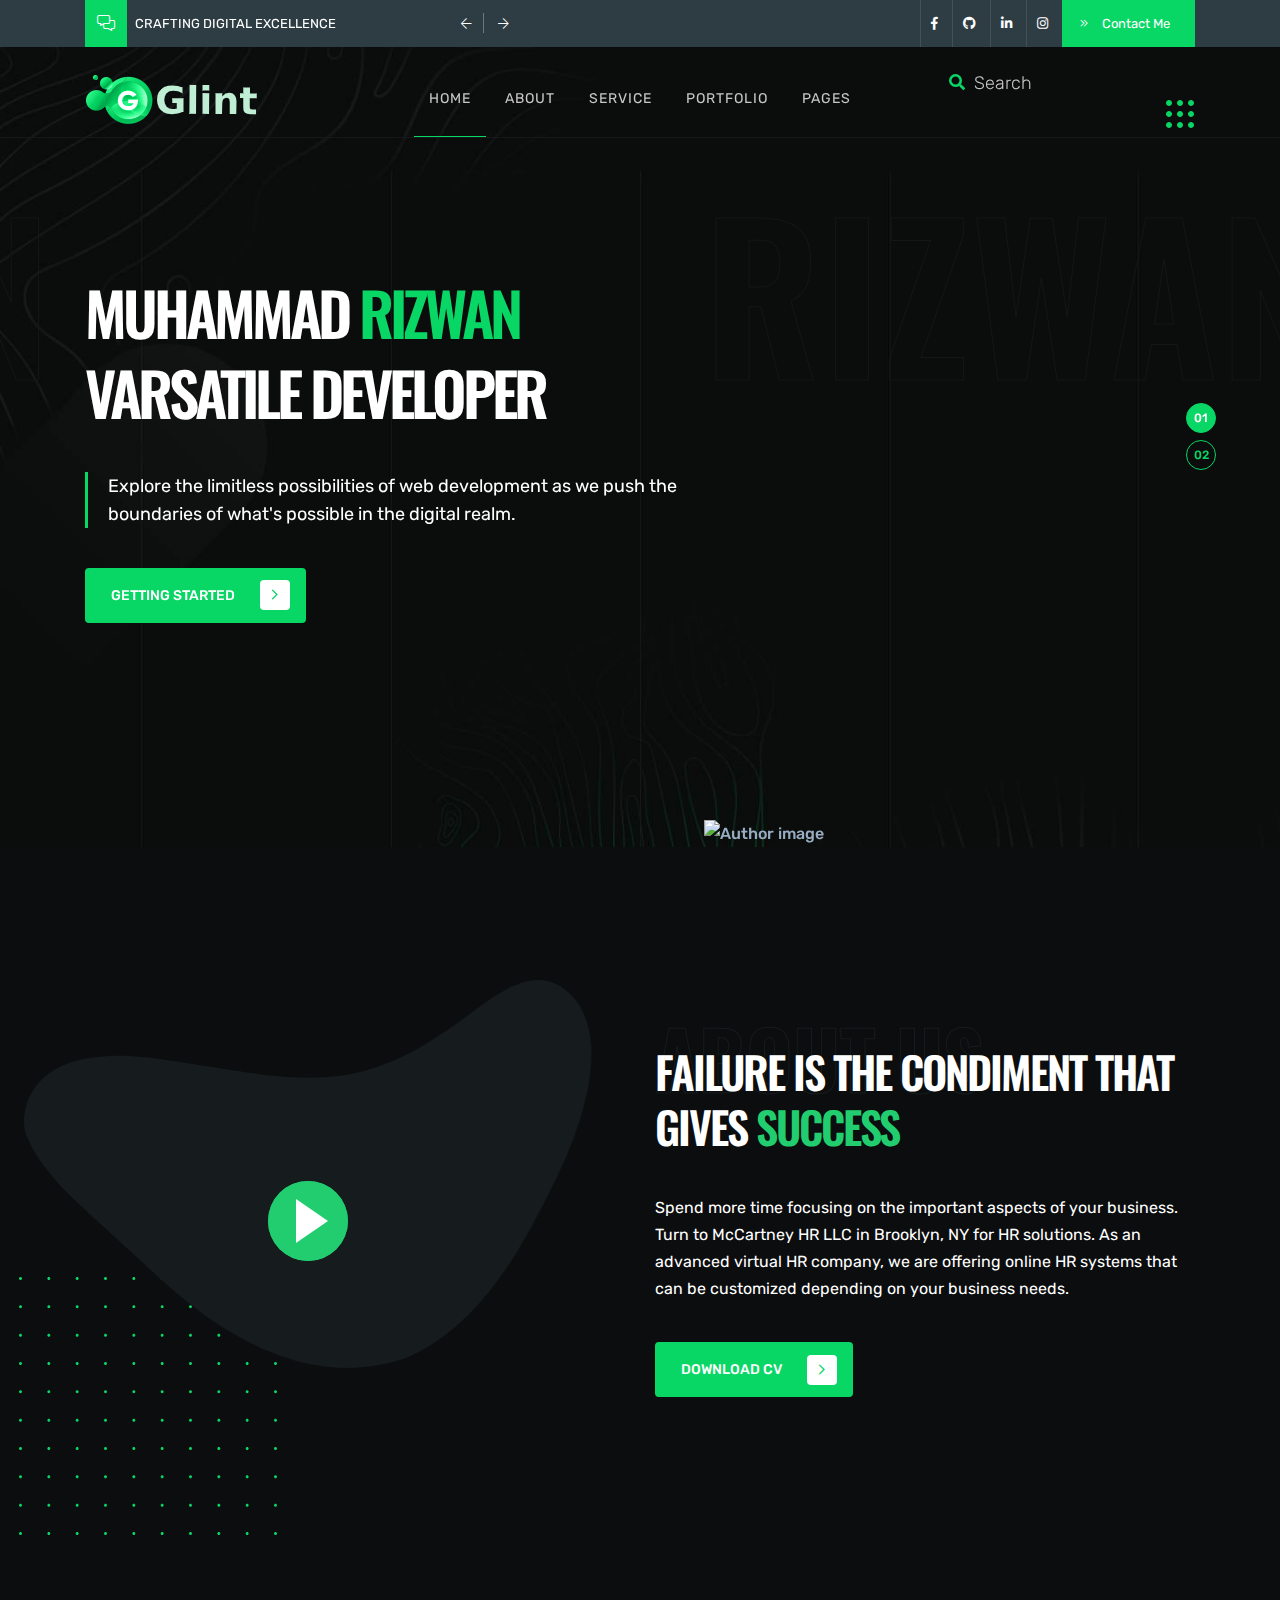
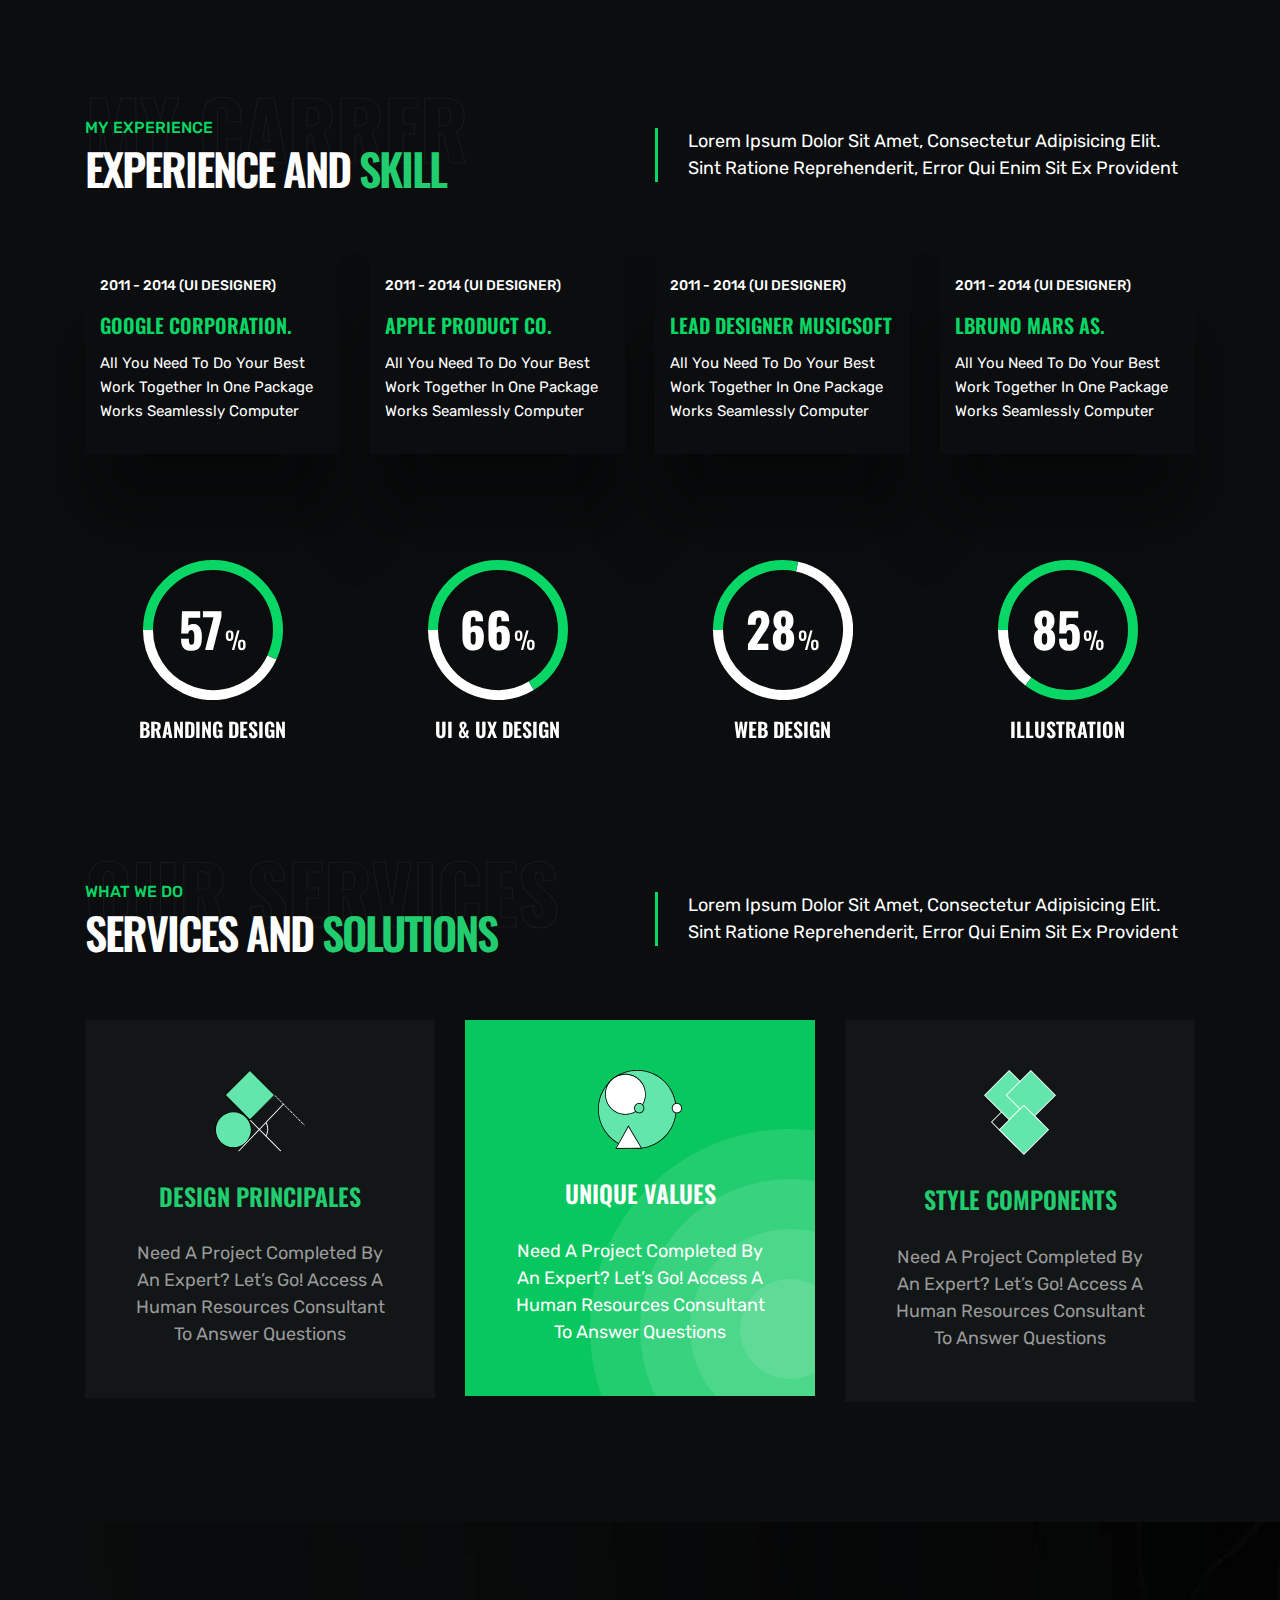
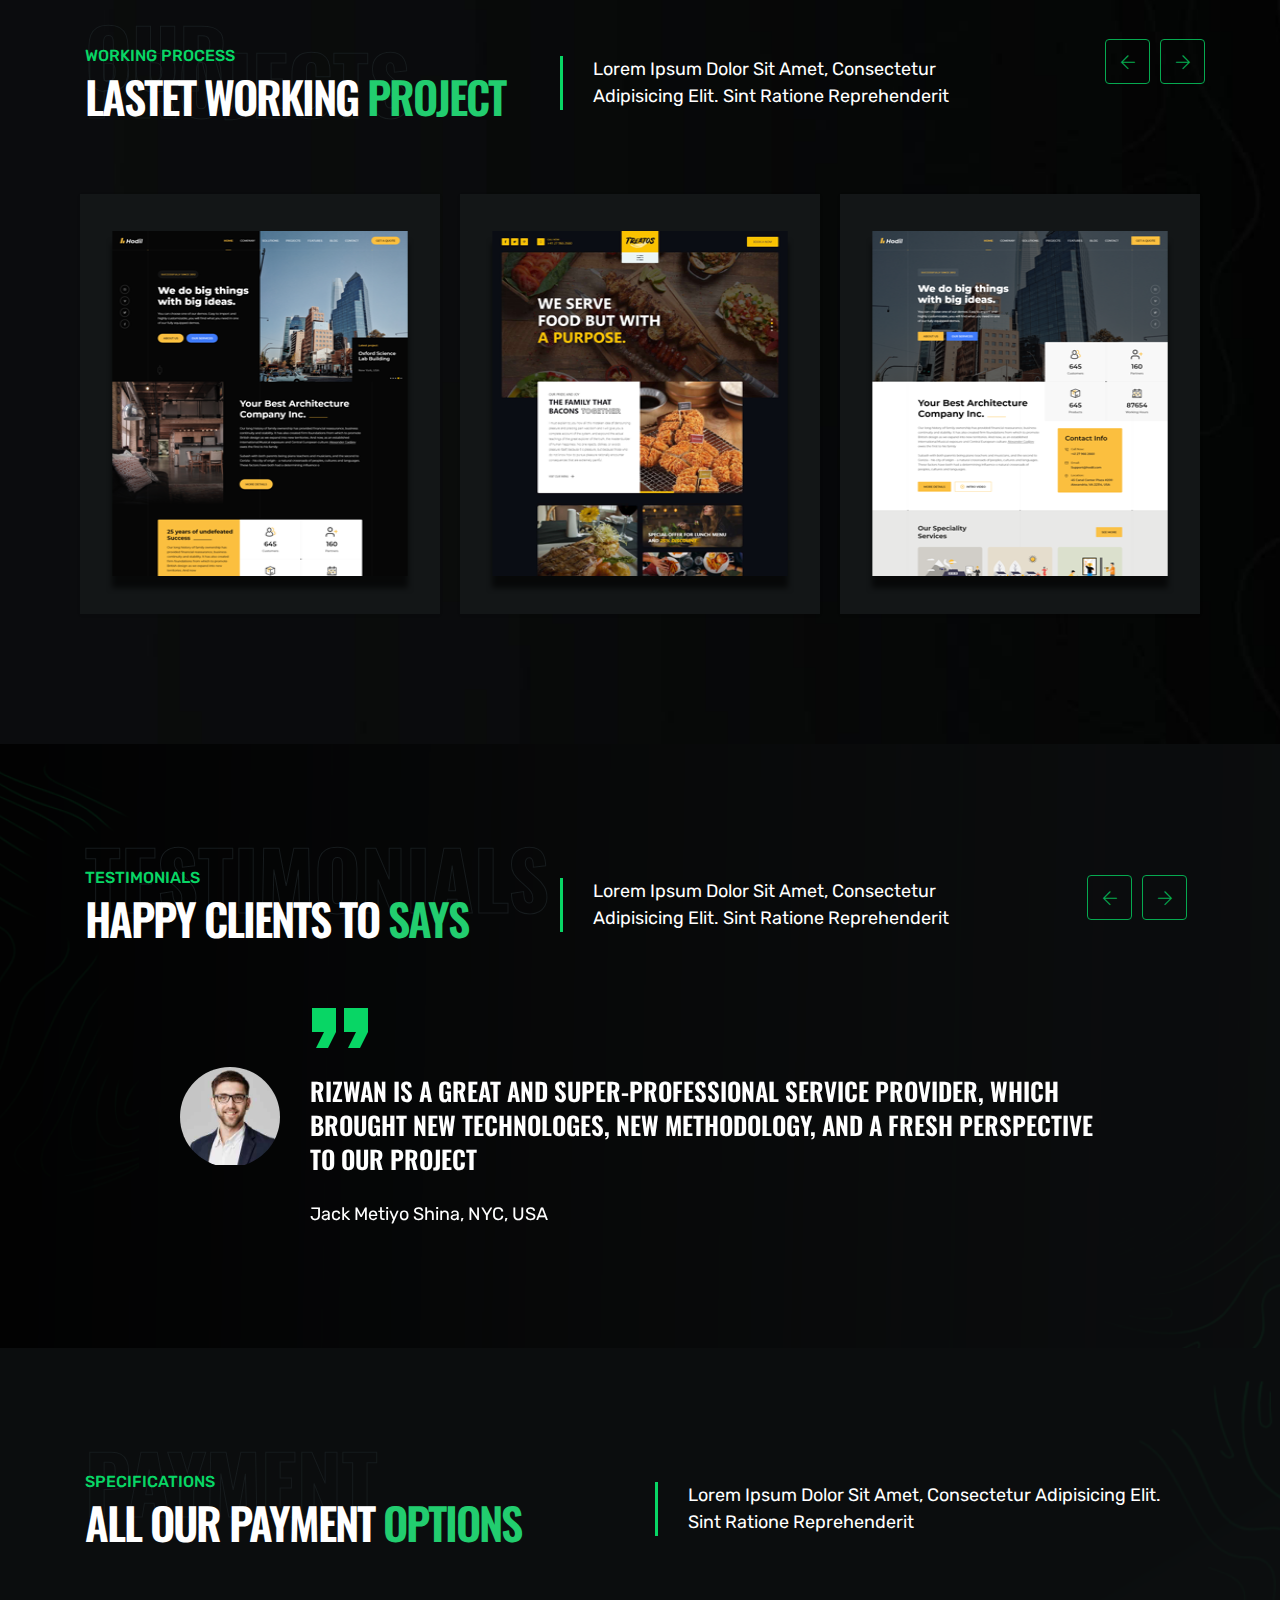
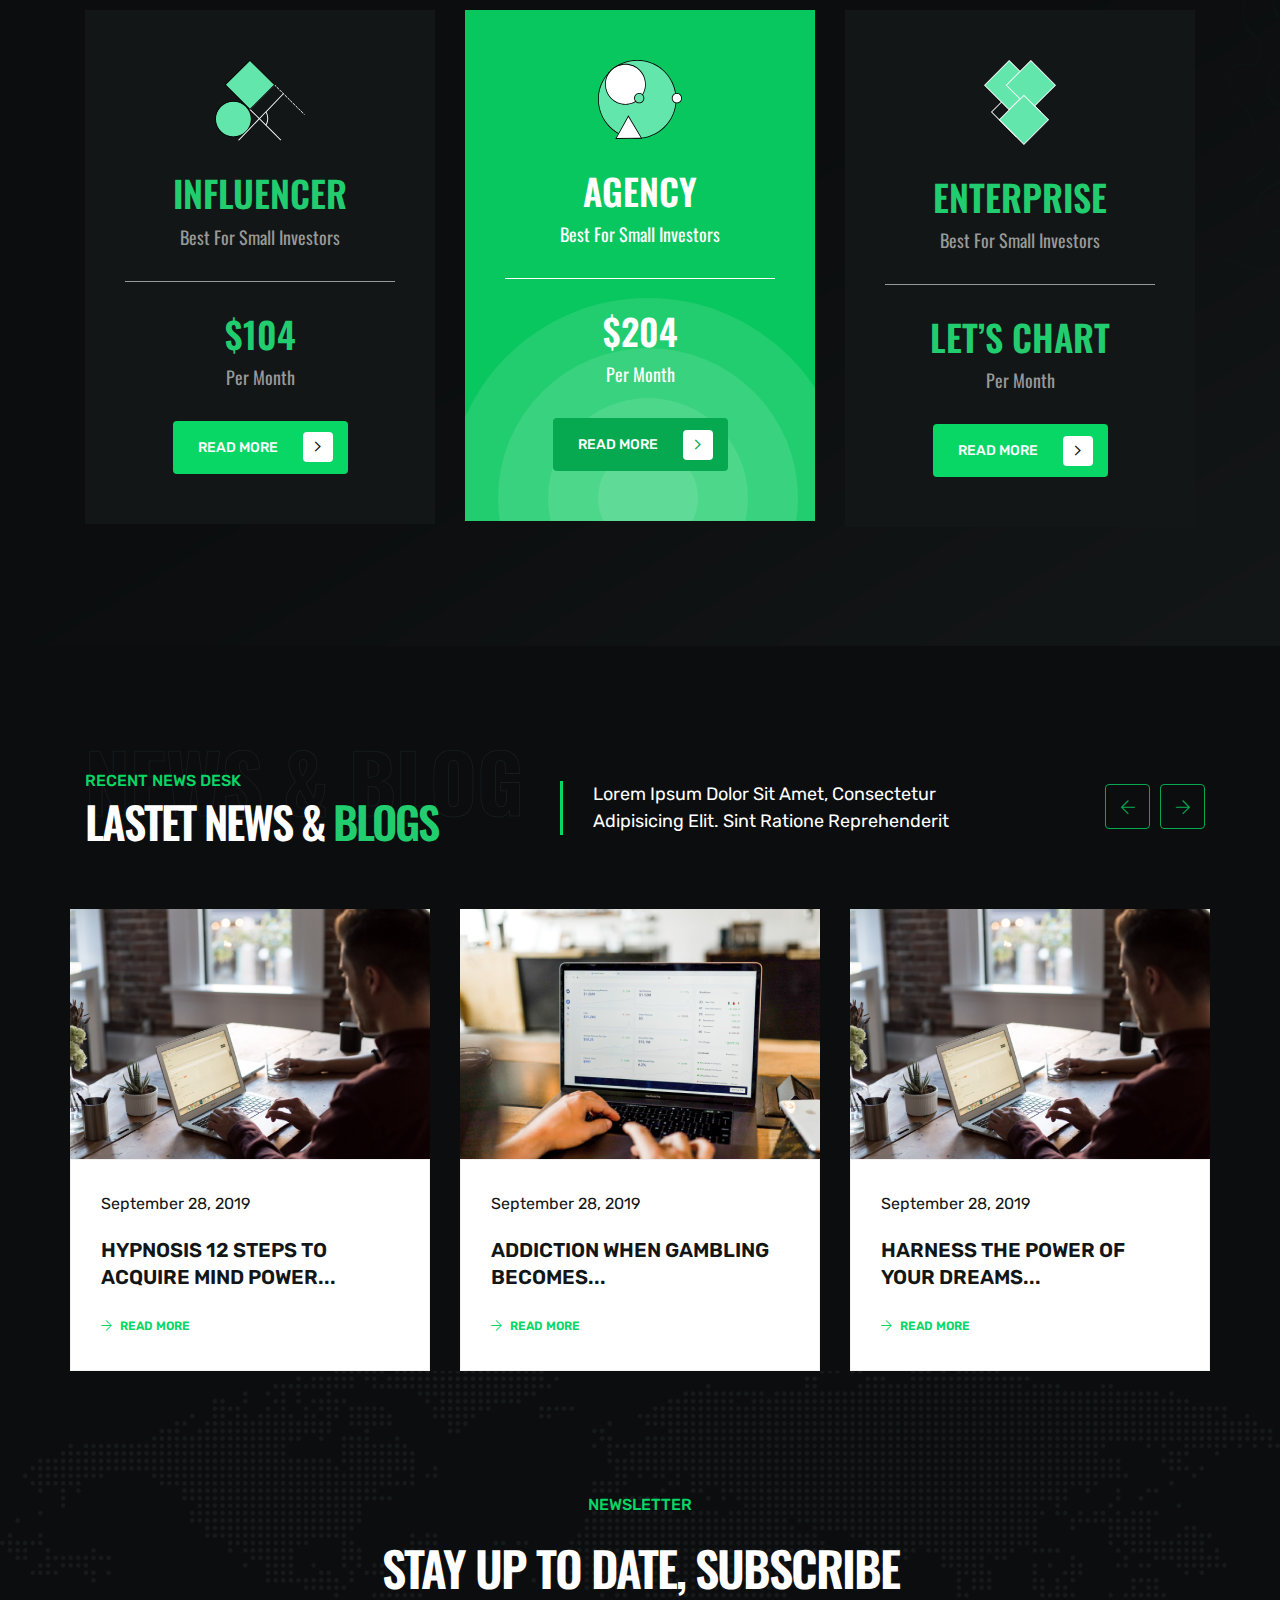
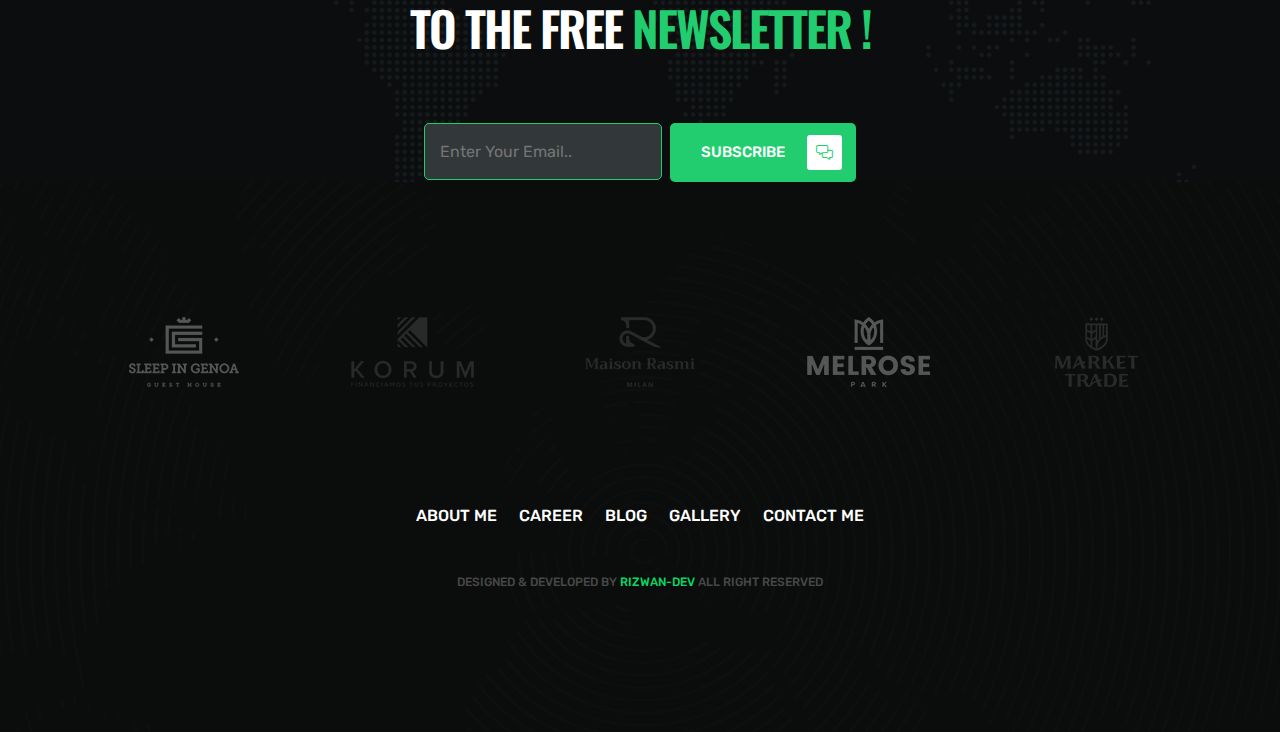
==== commit fba14b3d: "updated" ====
--- a/index.html
+++ b/index.html
@@ -814,7 +814,7 @@
               <div class="single-blog">
                 <div class="single-blog-img">
                   <div class="single-blog-img">
-                    <img src="assets/img/blog/team__4.png" alt="" />
+                    <img src="assets/img/blog/team__1.png" alt="" />
                   </div>
                 </div>
                 <div class="blog-description">
--- a/assets/css/theme.css
+++ b/assets/css/theme.css
@@ -1590,12 +1590,15 @@
 }
 
 .sinlge-social-hover {
+  object-fit: cover;
   position: relative;
   z-index: 2;
   -webkit-transition: all 0.3s;
   -o-transition: all 0.3s;
   transition: all 0.3s;
   overflow: hidden;
+  margin: 7px;
+  border-radius: 10px;
 }
 
 .sinlge-social-hover:after {
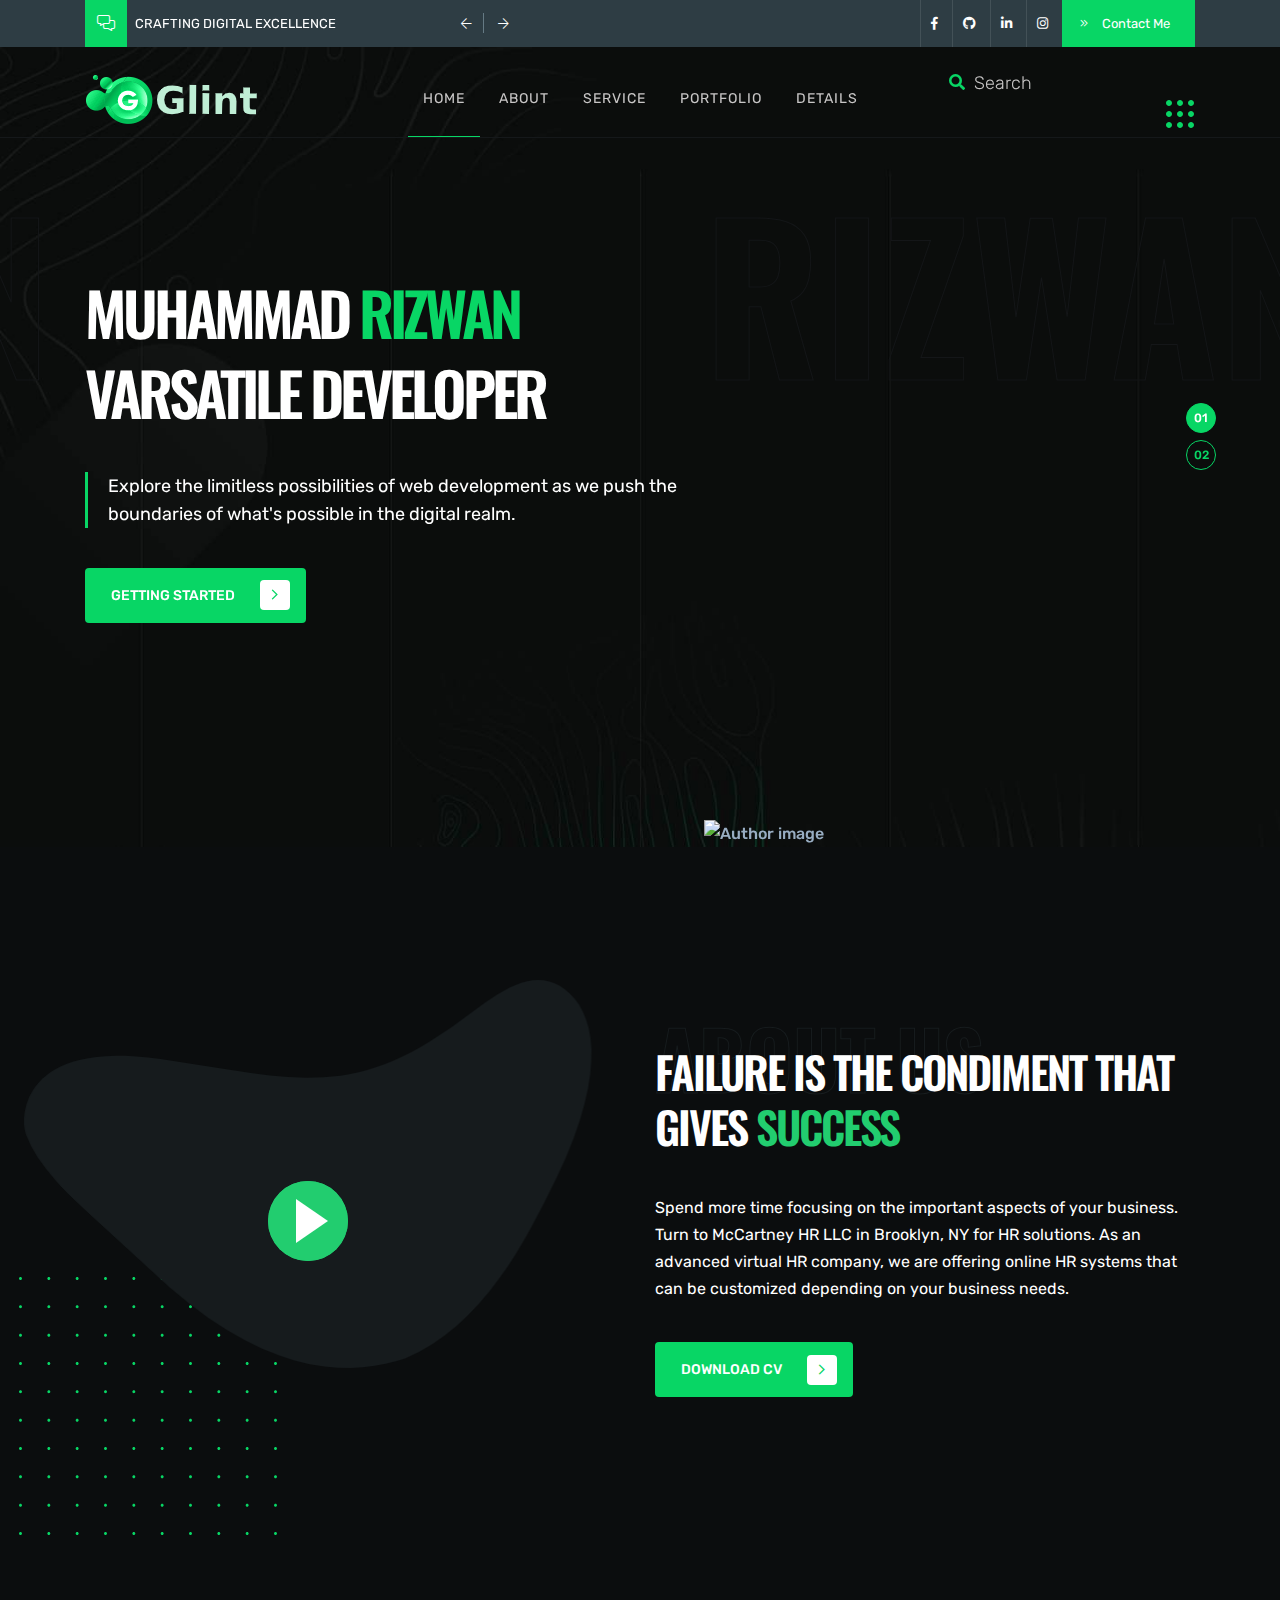
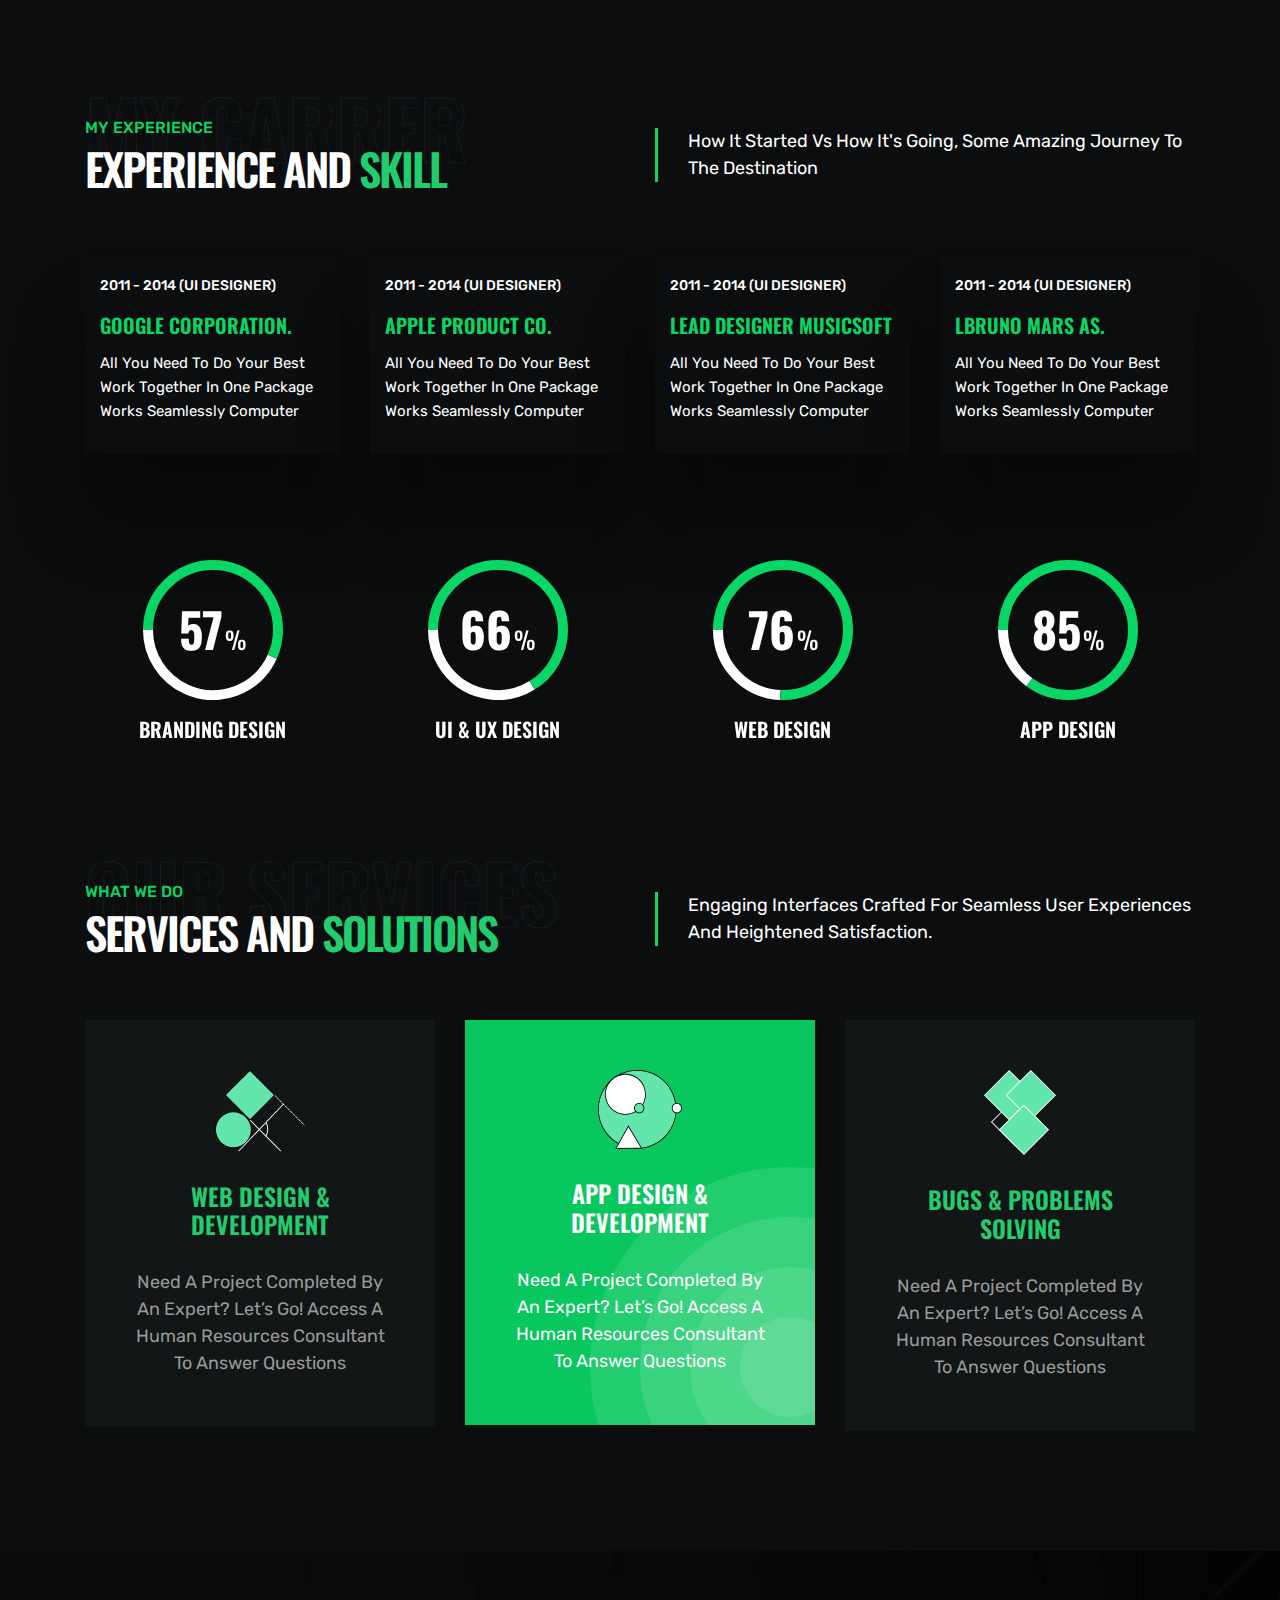
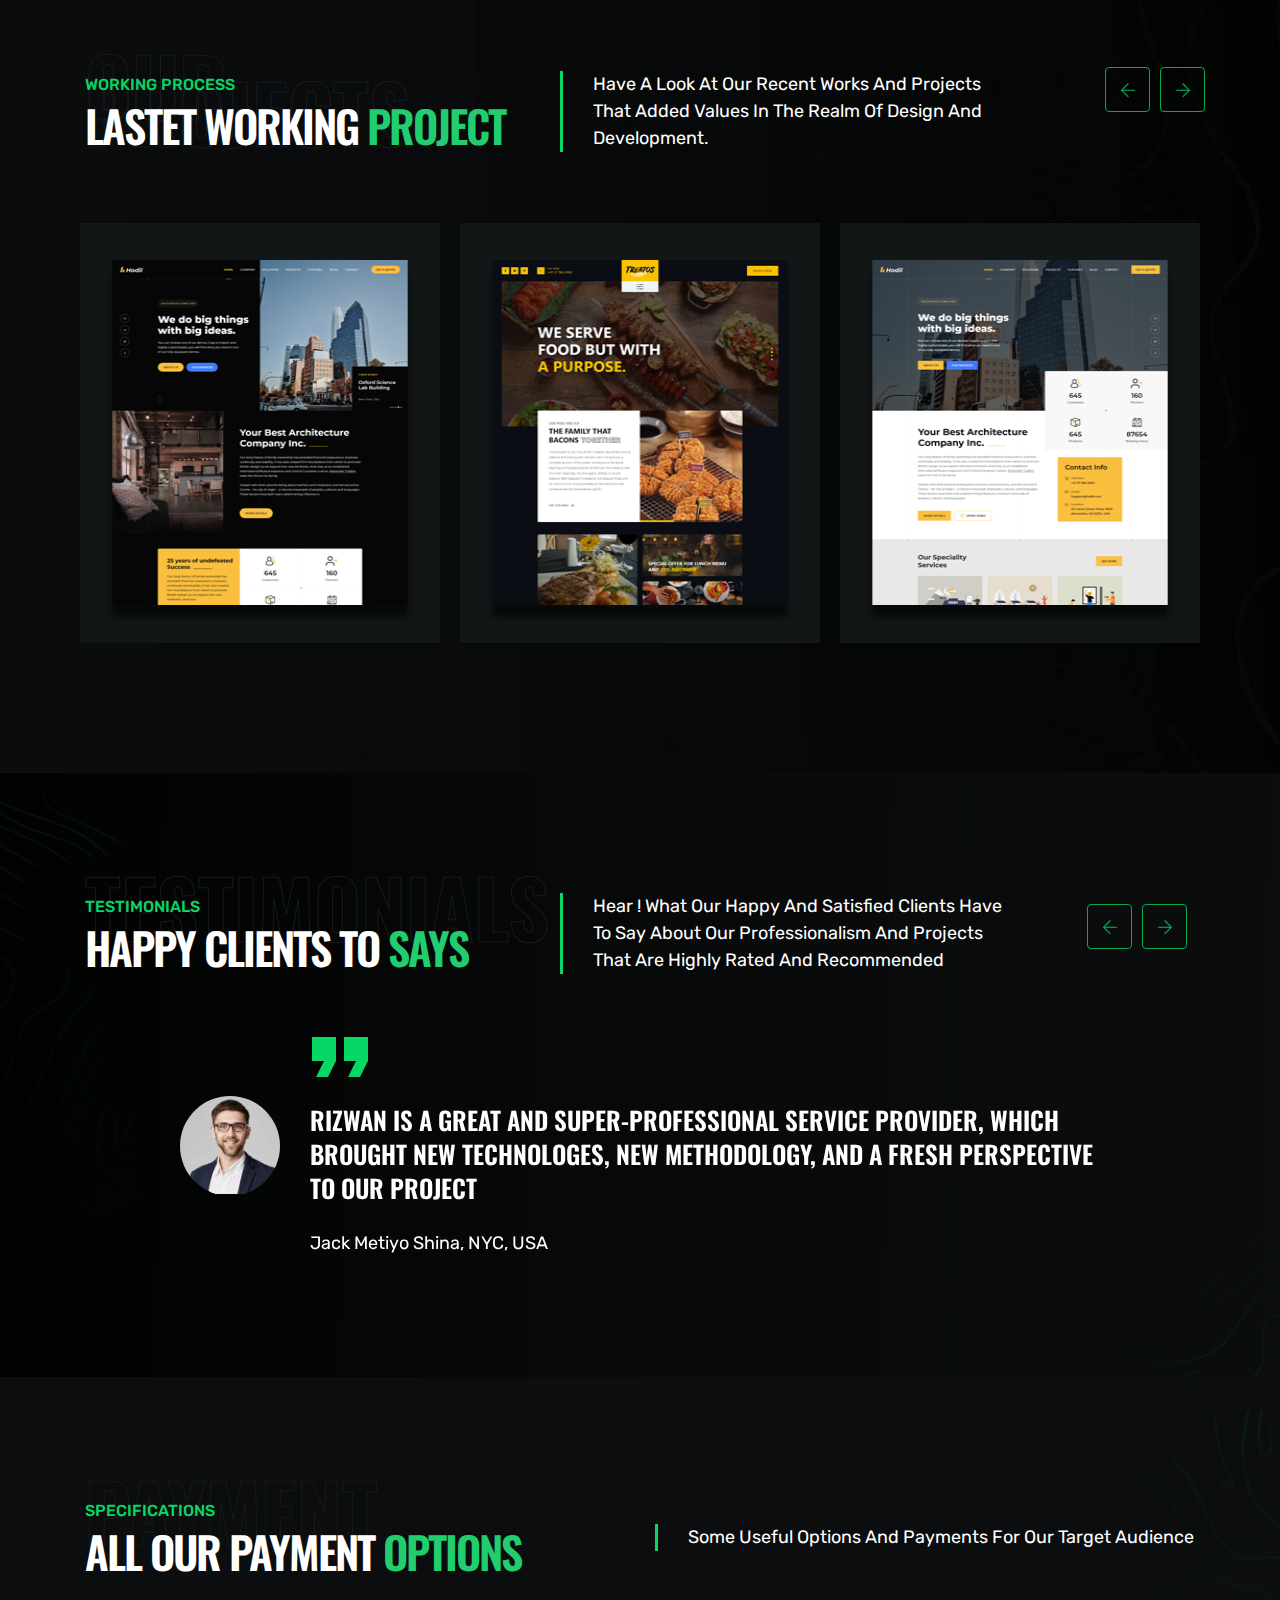
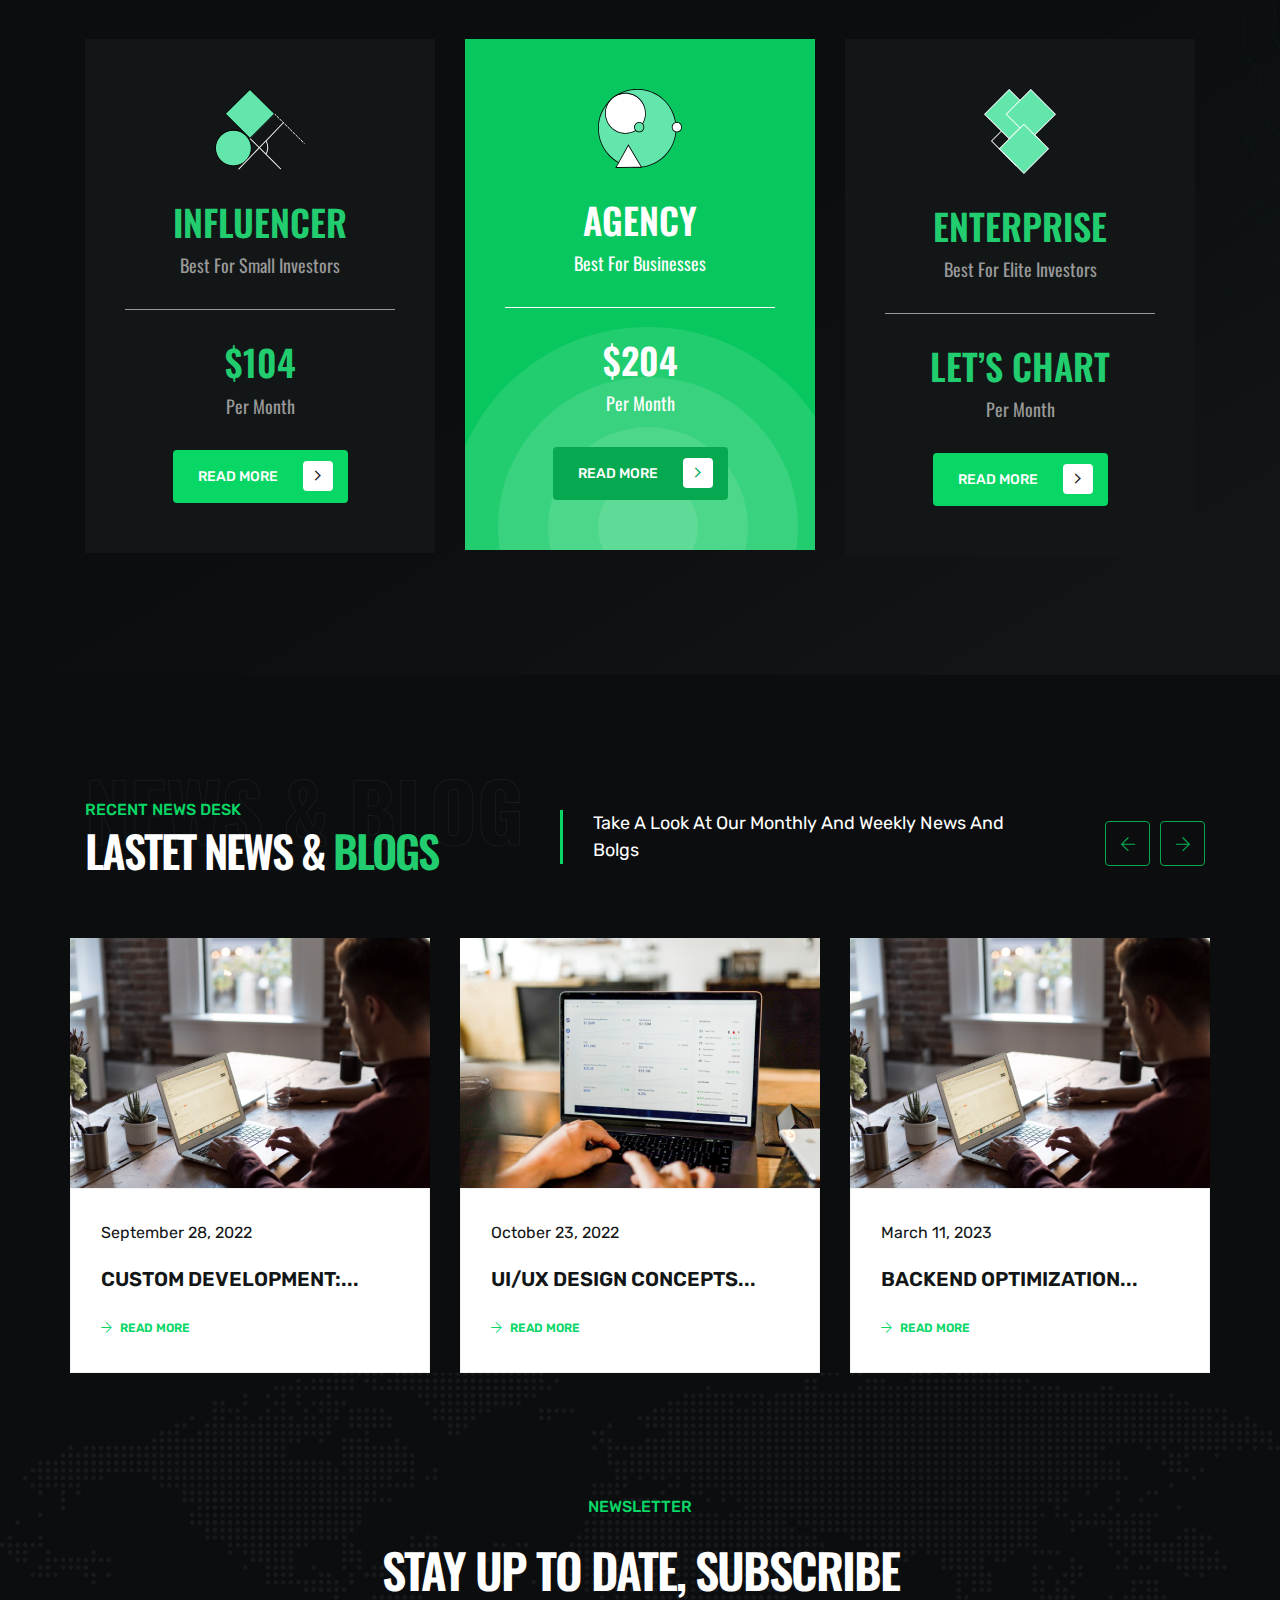
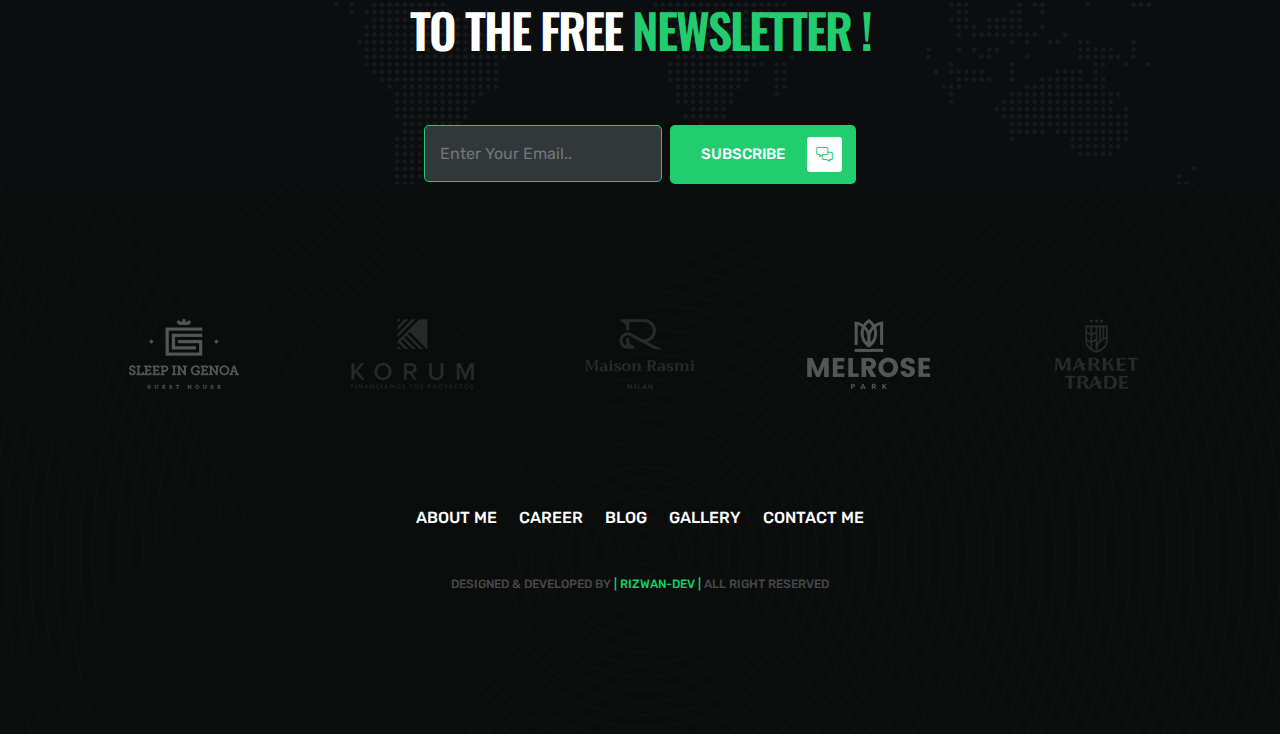
==== commit 994c36f2: "content uploaded" ====
--- a/index.html
+++ b/index.html
@@ -4,7 +4,7 @@
 
   <head>
     <!--HEAD START-->
-    <title>Glint</title>
+    <title>Rizwan | Home</title>
     <!--::::: support meta :::::::-->
     <meta charset="utf-8" />
     <meta name="viewport" content="width=device-width, initial-scale=1" />
@@ -116,7 +116,7 @@
                     <li><a href="#service">Service</a></li>
                     <li><a href="#portfolio">Portfolio</a></li>
                     <li>
-                      <a href="#">Pages</a>
+                      <a href="#">Details</a>
                       <ul>
                         <li><a href="about.html">About</a></li>
                         <li><a href="portfolio.html">Portfolio</a></li>
@@ -161,23 +161,31 @@
             </div>
             <div class="side-content">
               <p>
-                Lorem ipsum dolor sit amet, consectetur adipisicing elit. Sint
-                ratione reprehenderit, error qui enim sit ex provident iure,
-                dolor, nulla eaque delectus, repudiandae commodi. Velit
-                assumenda odit quisquam at, error suscipit unde, necessitatibus
-                ipsum ratione excepturi ducimus labore, totam dolorem.
+                Innovative and versatile Developer with a passion for driving
+                efficiency in realm of app and web design & development. Armed
+                with a dynamic skill set, I specialize in transforming concepts
+                into cutting-edge digital solutions. With a keen eye for detail
+                and a commitment to excellence, I consistently push boundaries
+                to deliver impactful results in the ever-evolving tech
+                landscape.
               </p>
             </div>
             <div class="side-social">
               <ul>
                 <li>
-                  <a href="#"><i class="fab fa-facebook-f"></i></a>
+                  <a href="#"><i class="fa fa-envelope"></i></a>
                 </li>
                 <li>
-                  <a href="#"><i class="fab fa-twitter"></i></a>
+                  <a href="https://github.com/MRizwan1057/" target="_blank"
+                    ><i class="fab fa-github"></i
+                  ></a>
                 </li>
                 <li>
-                  <a href="#"><i class="fab fa-linkedin-in"></i></a>
+                  <a
+                    href="https://www.linkedin.com/in/rizwan-dev/"
+                    target="_blank"
+                    ><i class="fab fa-linkedin-in"></i
+                  ></a>
                 </li>
                 <li>
                   <a href="#"><i class="fab fa-instagram"></i></a>
@@ -315,8 +323,8 @@
             <div class="col-lg-6 align-self-center">
               <div class="info-content">
                 <p>
-                  Lorem ipsum dolor sit amet, consectetur adipisicing elit. Sint
-                  ratione reprehenderit, error qui enim sit ex provident
+                  How it started vs how it's going, some amazing journey to the
+                  destination
                 </p>
               </div>
             </div>
@@ -391,7 +399,7 @@
               <div class="colsm6 col-lg-3 text-center">
                 <div class="circle4 circle" id="circle4">
                   <strong></strong>
-                  <span>illustration</span>
+                  <span>App Design</span>
                 </div>
               </div>
             </div>
@@ -414,8 +422,8 @@
             <div class="col-lg-6 align-self-center">
               <div class="info-content">
                 <p>
-                  Lorem ipsum dolor sit amet, consectetur adipisicing elit. Sint
-                  ratione reprehenderit, error qui enim sit ex provident
+                  Engaging interfaces crafted for seamless user experiences and
+                  heightened satisfaction.
                 </p>
               </div>
             </div>
@@ -428,7 +436,7 @@
                   <img src="assets/img/icon/service1.svg" alt="" />
                 </div>
                 <div class="service-text">
-                  <h4>design principales</h4>
+                  <h4>Web Design & Development</h4>
                   <p>
                     Need a project completed by an expert? Let’s go! Access a
                     Human Resources Consultant to answer questions
@@ -450,7 +458,7 @@
                   <img src="assets/img/icon/service2.svg" alt="" />
                 </div>
                 <div class="service-text">
-                  <h4>Unique Values</h4>
+                  <h4>App Design & Development</h4>
                   <p>
                     Need a project completed by an expert? Let’s go! Access a
                     Human Resources Consultant to answer questions
@@ -472,7 +480,7 @@
                   <img src="assets/img/icon/service3.svg" alt="" />
                 </div>
                 <div class="service-text">
-                  <h4>Style Components</h4>
+                  <h4>Bugs & Problems Solving</h4>
                   <p>
                     Need a project completed by an expert? Let’s go! Access a
                     Human Resources Consultant to answer questions
@@ -507,8 +515,8 @@
             <div class="col-lg-5 align-self-center">
               <div class="info-content">
                 <p>
-                  Lorem ipsum dolor sit amet, consectetur adipisicing elit. Sint
-                  ratione reprehenderit
+                  Have a look at our recent works and projects that added values
+                  in the realm of design and development.
                 </p>
               </div>
             </div>
@@ -522,26 +530,26 @@
               <li>
                 <a href="portfolio.html">
                   <img src="assets/img/project/project1.png" alt="" />
-                  <div><span>Menu by Simon Jensen</span></div>
+                  <div><span>Latest Project</span></div>
                 </a>
               </li>
               <li>
                 <a href="portfolio.html">
                   <img src="assets/img/project/project2.png" alt="" />
-                  <div><span>Menu by Simon Jensen</span></div>
+                  <div><span>Latest Project</span></div>
                 </a>
               </li>
               <li>
                 <a href="portfolio.html">
                   <img src="assets/img/project/project3.png" alt="" />
-                  <div><span>Menu by Simon Jensen</span></div>
+                  <div><span>Latest Project</span></div>
                 </a>
               </li>
               <li>
                 <a href="portfolio.html">
                   <img src="assets/img/project/project4.png" alt="" />
                   <div>
-                    <span>Menu by Simon Jensen</span>
+                    <span>Latest Project</span>
                   </div>
                 </a>
               </li>
@@ -549,7 +557,7 @@
                 <a href="portfolio.html">
                   <img src="assets/img/project/project2.png" alt="" />
                   <div>
-                    <span>Menu by Simon Jensen</span>
+                    <span>Latest Project</span>
                   </div>
                 </a>
               </li>
@@ -573,8 +581,9 @@
             <div class="col-lg-5 align-self-center">
               <div class="info-content">
                 <p>
-                  Lorem ipsum dolor sit amet, consectetur adipisicing elit. Sint
-                  ratione reprehenderit
+                  Hear ! what our happy and satisfied clients have to say about
+                  our professionalism and projects that are highly rated and
+                  recommended
                 </p>
               </div>
             </div>
@@ -608,7 +617,7 @@
                       which brought new technologes, new methodology, and a
                       fresh perspective to our project
                     </h4>
-                    <p>Jack Metiyo Shina, NYC, USA</p>
+                    <p>Chris Woakes, Leeds, UK</p>
                   </div>
                 </div>
                 <div class="testimonial">
@@ -622,7 +631,7 @@
                       which brought new technologes, new methodology, and a
                       fresh perspective to our project
                     </h4>
-                    <p>Jack Metiyo Shina, NYC, USA</p>
+                    <p>Salman bin Salman, Dubai, UAE</p>
                   </div>
                 </div>
               </div>
@@ -645,10 +654,7 @@
             </div>
             <div class="col-lg-6 align-self-center">
               <div class="info-content">
-                <p>
-                  Lorem ipsum dolor sit amet, consectetur adipisicing elit. Sint
-                  ratione reprehenderit
-                </p>
+                <p>Some useful options and payments for our target audience</p>
               </div>
             </div>
           </div>
@@ -689,7 +695,7 @@
                 </div>
                 <div class="service-text">
                   <h3>AGENCY</h3>
-                  <h5>best for small investors</h5>
+                  <h5>best for Businesses</h5>
                 </div>
                 <div class="separator"></div>
                 <div class="service-text">
@@ -716,7 +722,7 @@
                 </div>
                 <div class="service-text">
                   <h3>ENTERPRISE</h3>
-                  <h5>best for small investors</h5>
+                  <h5>best for elite investors</h5>
                 </div>
                 <div class="separator"></div>
                 <div class="service-text">
@@ -755,10 +761,7 @@
             </div>
             <div class="col-lg-5 align-self-center">
               <div class="info-content">
-                <p>
-                  Lorem ipsum dolor sit amet, consectetur adipisicing elit. Sint
-                  ratione reprehenderit
-                </p>
+                <p>Take a look at our monthly and weekly news and bolgs</p>
               </div>
             </div>
           </div>
@@ -770,10 +773,8 @@
                   <img src="assets/img/blog/team__1.png" alt="" />
                 </div>
                 <div class="blog-description">
-                  <p>September 28, 2019</p>
-                  <a href="single-blog.html"
-                    >Hypnosis 12 Steps To Acquire Mind Power...</a
-                  >
+                  <p>September 28, 2022</p>
+                  <a href="single-blog.html">Custom Development:...</a>
                   <a href="single-blog.html" class="readmore-btn"
                     ><i class="fal fa-arrow-right"></i> read more</a
                   >
@@ -786,10 +787,8 @@
                   </div>
                 </div>
                 <div class="blog-description">
-                  <p>September 28, 2019</p>
-                  <a href="single-blog.html"
-                    >Addiction When Gambling Becomes...</a
-                  >
+                  <p>October 23, 2022</p>
+                  <a href="single-blog.html">UI/UX Design Concepts...</a>
                   <a href="single-blog.html" class="readmore-btn"
                     ><i class="fal fa-arrow-right"></i> read more</a
                   >
@@ -802,10 +801,8 @@
                   </div>
                 </div>
                 <div class="blog-description">
-                  <p>September 28, 2019</p>
-                  <a href="single-blog.html"
-                    >Harness The Power Of Your Dreams...</a
-                  >
+                  <p>March 11, 2023</p>
+                  <a href="single-blog.html">Backend Optimization...</a>
                   <a href="single-blog.html" class="readmore-btn"
                     ><i class="fal fa-arrow-right"></i> read more</a
                   >
@@ -818,10 +815,8 @@
                   </div>
                 </div>
                 <div class="blog-description">
-                  <p>September 28, 2019</p>
-                  <a href="single-blog.html"
-                    >Addiction When Gambling Becomes...</a
-                  >
+                  <p>December 30, 2023</p>
+                  <a href="single-blog.html">Innovation Integration...</a>
                   <a href="single-blog.html" class="readmore-btn"
                     ><i class="fal fa-arrow-right"></i> read more</a
                   >
@@ -919,7 +914,7 @@
               <div class="space-40"></div>
               <div class="copyright">
                 <p>
-                  Designed & Developed by <span>Rizwan-Dev</span> all right
+                  Designed & Developed by <span>| Rizwan-Dev | </span> all right
                   reserved
                 </p>
               </div>
--- a/assets/css/plugins/stellarnav.css
+++ b/assets/css/plugins/stellarnav.css
@@ -1,358 +1,347 @@
-/*
- * Stellarnav.js 2.5.0
- * Responsive, lightweight, multi-level dropdown menu.
- * Copyright (c) 2018 Vinny Moreira - http://vinnymoreira.com
- * Released under the MIT license
- */
 /* all nav */
 .stellarnav {
-    position: relative;
-    width: auto;
-    z-index: 9900;
-    line-height: normal;
+  position: relative;
+  width: auto;
+  z-index: 9900;
+  line-height: normal;
 }
 
 .stellarnav a {
-    color: #777;
+  color: #777;
 }
 
 .stellarnav ul {
-    margin: 0;
-    padding: 0;
-    text-align: center;
+  margin: 0;
+  padding: 0;
+  text-align: center;
 }
 
 .stellarnav li {
-    list-style: none;
-    display: block;
-    margin: 0;
-    padding: 0;
-    position: relative;
-    line-height: normal;
-    vertical-align: middle;
+  list-style: none;
+  display: block;
+  margin: 0;
+  padding: 0;
+  position: relative;
+  line-height: normal;
+  vertical-align: middle;
 }
 
 .stellarnav li a {
-    padding: 13px 17px;
-    display: block;
-    text-decoration: none;
-    color: #777;
-    font-size: inherit;
-    font-family: inherit;
-    box-sizing: border-box;
-    -webkit-transition: all .3s ease-out;
-    -moz-transition: all .3s ease-out;
-    transition: all .3s ease-out;
+  padding: 13px 17px;
+  display: block;
+  text-decoration: none;
+  color: #777;
+  font-size: inherit;
+  font-family: inherit;
+  box-sizing: border-box;
+  -webkit-transition: all 0.3s ease-out;
+  -moz-transition: all 0.3s ease-out;
+  transition: all 0.3s ease-out;
 }
 
 /* main level */
 .stellarnav > ul > li {
-    display: inline-block;
-    position: relative;z-index: 2;
+  display: inline-block;
+  position: relative;
+  z-index: 2;
 }
 .stellarnav > ul > li:after {
-    position: absolute;
-    content: "";
-    height: 1px;
-    width: 20%;
-    background: #08d665;
-    left: 0;
-    bottom: 0;
-    visibility: hidden;
-    opacity: 0;
-    transition: all .3s;
-
-}
-.stellarnav > ul > li:hover:after, 
-.stellarnav > ul > li.current:after{
-    width: 100%;
-    visibility: visible;
-    opacity: 1;
-    transition: all .3s;
-}
-
-
+  position: absolute;
+  content: "";
+  height: 1px;
+  width: 20%;
+  background: #08d665;
+  left: 0;
+  bottom: 0;
+  visibility: hidden;
+  opacity: 0;
+  transition: all 0.3s;
+}
+.stellarnav > ul > li:hover:after,
+.stellarnav > ul > li.current:after {
+  width: 100%;
+  visibility: visible;
+  opacity: 1;
+  transition: all 0.3s;
+}
 
 /* first level dd */
 .stellarnav ul ul {
-    top       : auto;
-    width     : 220px;
-    position  : absolute;
-    z-index   : 9900;
-    text-align: left;
-    display   : none;
-    background: #2E3D44;
+  top: auto;
+  width: 220px;
+  position: absolute;
+  z-index: 9900;
+  text-align: left;
+  display: none;
+  background: #2e3d44;
 }
 
 .stellarnav li li {
-    display: block;
+  display: block;
 }
 
 /* second level dd */
 .stellarnav ul ul ul {
-    top: 0;
-    /* dd animtion - change to auto to remove */
-    left: 220px;
+  top: 0;
+  /* dd animtion - change to auto to remove */
+  left: 220px;
 }
 
 .stellarnav > ul > li:hover > ul > li:hover > ul {
-    opacity: 1;
-    visibility: visible;
-    top: 0;
+  opacity: 1;
+  visibility: visible;
+  top: 0;
 }
 
 /* .drop-left */
 .stellarnav > ul > li.drop-left > ul {
-    right: 0;
+  right: 0;
 }
 
 .stellarnav li.drop-left ul ul {
-    left: auto;
-    right: 220px;
+  left: auto;
+  right: 220px;
 }
 
 /* light theme */
 .stellarnav.light {
-    background: transparent;
-}
-
-
-.stellarnav.light.mobile.active > ul, 
-.stellarnav.light.mobile.active  ul > ul {
-    background: #2E3D44;
-}
-.stellarnav.mobile.active.light ul{
-     background: #2E3D44;
+  background: transparent;
+}
+
+.stellarnav.light.mobile.active > ul,
+.stellarnav.light.mobile.active ul > ul {
+  background: #2e3d44;
+}
+.stellarnav.mobile.active.light ul {
+  background: #2e3d44;
 }
 .stellarnav.light li a {
-    color: #c8c6c6;
-    font-weight: 400;
-    text-transform: uppercase;
-    font-size: 14px;
-    padding: 30px 15px;
-    letter-spacing: 1px;
-}
-
+  color: #c8c6c6;
+  font-weight: 400;
+  text-transform: uppercase;
+  font-size: 14px;
+  padding: 30px 15px;
+  letter-spacing: 1px;
+}
 
 .stellarnav.mobile.light ul {
-    background: #222;
-}
-.stellarnav.light.mobile.active li a:hover{
-    color: #08D665;
+  background: #222;
+}
+.stellarnav.light.mobile.active li a:hover {
+  color: #08d665;
 }
 
 /* dark theme */
 .stellarnav.dark {
-    background: rgba(0, 0, 0, 1);
+  background: rgba(0, 0, 0, 1);
 }
 
 .stellarnav.dark a {
-    color: #FFF;
+  color: #fff;
 }
 
 .stellarnav.dark ul ul {
-    background: rgba(0, 0, 0, 1);
+  background: rgba(0, 0, 0, 1);
 }
 
 .stellarnav.dark li a {
-    color: #FFF;
+  color: #fff;
 }
 
 /* sticky nav */
 .stellarnav.fixed {
-    position: fixed;
-    width: 100%;
-    top: 0;
-    left: 0;
-    z-index: 9999;
+  position: fixed;
+  width: 100%;
+  top: 0;
+  left: 0;
+  z-index: 9999;
 }
 
 /* only used when 'scrollbarFix' is set to true in the js. This fixes horizontal scrollbar caused by the dd menus that are very long.*/
 body.stellarnav-noscroll-x {
-    overflow-x: hidden;
+  overflow-x: hidden;
 }
 
 /* general styling */
 .stellarnav li.has-sub > a:after {
-    content: '';
-    margin-left: 0;
-    border-left: 0px solid transparent;
-    border-right: 0px solid transparent;
-    border-top: 0px solid #FFF;
-    display: inline-block;
+  content: "";
+  margin-left: 0;
+  border-left: 0px solid transparent;
+  border-right: 0px solid transparent;
+  border-top: 0px solid #fff;
+  display: inline-block;
 }
 
 .stellarnav li li.has-sub > a:after {
-    margin-left: 10px;
-    float: right;
-    border-top: 6px solid transparent;
-    border-bottom: 6px solid transparent;
-    border-left: 6px solid #FFF;
-    position: relative;
-    top: 4px;
+  margin-left: 10px;
+  float: right;
+  border-top: 6px solid transparent;
+  border-bottom: 6px solid transparent;
+  border-left: 6px solid #fff;
+  position: relative;
+  top: 4px;
 }
 
 .stellarnav li.drop-left li.has-sub > a:after {
-    float: left;
-    margin-right: 10px;
-    border-left: 0;
-    border-top: 6px solid transparent;
-    border-bottom: 6px solid transparent;
-    border-right: 6px solid #FFF;
+  float: left;
+  margin-right: 10px;
+  border-left: 0;
+  border-top: 6px solid transparent;
+  border-bottom: 6px solid transparent;
+  border-right: 6px solid #fff;
 }
 
 .stellarnav.hide-arrows li.has-sub > a:after,
 .stellarnav.hide-arrows li li.has-sub > a:after,
 .stellarnav.hide-arrows li.drop-left li.has-sub > a:after {
-    display: none;
+  display: none;
 }
 
 .stellarnav .menu-toggle,
 .stellarnav .close-menu,
 .stellarnav .call-btn-mobile,
 .stellarnav .location-btn-mobile {
-    display: none;
-    text-transform: uppercase;
-    text-decoration: none;
+  display: none;
+  text-transform: uppercase;
+  text-decoration: none;
 }
 
 .stellarnav .dd-toggle {
-    display: none;
-    position: absolute;
-    top: 0;
-    right: 0;
-    padding: 0;
-    width: 48px;
-    height: 48px;
-    text-align: center;
-    z-index: 9999;
-    border: 0;
-}
-
+  display: none;
+  position: absolute;
+  top: 0;
+  right: 0;
+  padding: 0;
+  width: 48px;
+  height: 48px;
+  text-align: center;
+  z-index: 9999;
+  border: 0;
+}
 
 .stellarnav.desktop.hide-arrows li.has-sub a {
-    padding-right: 15px;
+  padding-right: 15px;
 }
 
 .stellarnav.mobile > ul > li > a.dd-toggle {
-    padding: 0;
+  padding: 0;
 }
 
 .stellarnav li.call-btn-mobile,
 .stellarnav li.location-btn-mobile {
-    display: none;
+  display: none;
 }
 
 /* svg icons */
 .stellarnav svg {
-    fill: currentColor;
-    width: 1em;
-    height: 1em;
-    position: relative;
-    top: 2px;
+  fill: currentColor;
+  width: 1em;
+  height: 1em;
+  position: relative;
+  top: 2px;
 }
 
 /* svg icons */
 
 .stellarnav a.dd-toggle .icon-plus {
-    box-sizing: border-box;
-    transition: transform 0.3s;
-    width: 12px;
-    height: 100%;
-    position: relative;
-    vertical-align: middle;
-    display: inline-block;
+  box-sizing: border-box;
+  transition: transform 0.3s;
+  width: 12px;
+  height: 100%;
+  position: relative;
+  vertical-align: middle;
+  display: inline-block;
 }
 
 .stellarnav a.dd-toggle .icon-plus:before {
-    content: '';
-    display: block;
-    width: 12px;
-    height: 0px;
-    border-bottom: solid 3px #777;
-    position: absolute;
-    top: 50%;
-    transform: rotate(90deg);
-    transition: width 0.3s;
+  content: "";
+  display: block;
+  width: 12px;
+  height: 0px;
+  border-bottom: solid 3px #777;
+  position: absolute;
+  top: 50%;
+  transform: rotate(90deg);
+  transition: width 0.3s;
 }
 
 .stellarnav a.dd-toggle .icon-plus:after {
-    content: '';
-    display: block;
-    width: 12px;
-    height: 0px;
-    top: 50%;
-    border-bottom: solid 3px #777;
-    position: absolute;
+  content: "";
+  display: block;
+  width: 12px;
+  height: 0px;
+  top: 50%;
+  border-bottom: solid 3px #777;
+  position: absolute;
 }
 
 .stellarnav li.open > a.dd-toggle .icon-plus {
-    -webkit-transform: rotate(135deg);
-    -ms-transform: rotate(135deg);
-    -o-transform: rotate(135deg);
-    transform: rotate(135deg);
+  -webkit-transform: rotate(135deg);
+  -ms-transform: rotate(135deg);
+  -o-transform: rotate(135deg);
+  transform: rotate(135deg);
 }
 
 .stellarnav.light a.dd-toggle .icon-plus:before {
-    border-color: #fff;
+  border-color: #fff;
 }
 
 .stellarnav.light a.dd-toggle .icon-plus:after {
-    border-color: #fff;
+  border-color: #fff;
 }
 
 .stellarnav.dark a.dd-toggle .icon-plus:before {
-    border-color: #FFF;
+  border-color: #fff;
 }
 
 .stellarnav.dark a.dd-toggle .icon-plus:after {
-    border-color: #FFF;
+  border-color: #fff;
 }
 
 .stellarnav .icon-close {
-    box-sizing: border-box;
-    width: 12px;
-    height: 12px;
-    position: relative;
-    display: inline-block;
+  box-sizing: border-box;
+  width: 12px;
+  height: 12px;
+  position: relative;
+  display: inline-block;
 }
 
 .stellarnav .icon-close:before {
-    content: '';
-    display: block;
-    width: 12px;
-    height: 0px;
-    border-bottom: solid 3px #777;
-    position: absolute;
-    top: 50%;
-    transform: rotate(45deg);
+  content: "";
+  display: block;
+  width: 12px;
+  height: 0px;
+  border-bottom: solid 3px #777;
+  position: absolute;
+  top: 50%;
+  transform: rotate(45deg);
 }
 
 .stellarnav .icon-close:after {
-    content: '';
-    display: block;
-    width: 12px;
-    height: 0px;
-    top: 50%;
-    border-bottom: solid 3px #777;
-    position: absolute;
-    transform: rotate(-45deg);
+  content: "";
+  display: block;
+  width: 12px;
+  height: 0px;
+  top: 50%;
+  border-bottom: solid 3px #777;
+  position: absolute;
+  transform: rotate(-45deg);
 }
 
 .stellarnav.light .icon-close:before {
-    border-color: #000;
+  border-color: #000;
 }
 
 .stellarnav.light .icon-close:after {
-    border-color: #000;
+  border-color: #000;
 }
 
 .stellarnav.dark .icon-close:before {
-    border-color: #FFF;
+  border-color: #fff;
 }
 
 .stellarnav.dark .icon-close:after {
-    border-color: #FFF;
+  border-color: #fff;
 }
 
 /* mobile nav */
@@ -360,185 +349,185 @@
 .stellarnav .call-btn-mobile,
 .stellarnav .location-btn-mobile,
 .stellarnav .close-menu {
-    padding: 15px;
-    box-sizing: border-box;
+  padding: 15px;
+  box-sizing: border-box;
 }
 
 .stellarnav .menu-toggle span.bars {
-    display: inline-block;
-    margin-right: 7px;
-    position: relative;
-    top: 3px;
+  display: inline-block;
+  margin-right: 7px;
+  position: relative;
+  top: 3px;
 }
 
 .stellarnav .menu-toggle span.bars span {
-    display: block;
-    width: 20px;
-    height: 2px;
-    border-radius: 6px;
-    background: #777;
-    margin: 0 0 5px;
+  display: block;
+  width: 20px;
+  height: 2px;
+  border-radius: 6px;
+  background: #777;
+  margin: 0 0 5px;
 }
 
 .stellarnav .full {
-    width: 100%;
+  width: 100%;
 }
 
 .stellarnav .half {
-    width: 50%;
+  width: 50%;
 }
 
 .stellarnav .third {
-    width: 33%;
-    text-align: center;
+  width: 33%;
+  text-align: center;
 }
 
 .stellarnav .location-btn-mobile.third {
-    text-align: center;
+  text-align: center;
 }
 
 .stellarnav .location-btn-mobile.half {
-    text-align: right;
+  text-align: right;
 }
 
 .stellarnav.light .third,
 .stellarnav.light .half {
-    border-left: 1px solid rgba(0, 0, 0, .15);
+  border-left: 1px solid rgba(0, 0, 0, 0.15);
 }
 
 .stellarnav.light.left .third,
 .stellarnav.light.left .half {
-    border-bottom: 1px solid rgba(0, 0, 0, .15);
+  border-bottom: 1px solid rgba(0, 0, 0, 0.15);
 }
 
 .stellarnav.light.right .third,
 .stellarnav.light.right .half {
-    border-bottom: 1px solid rgba(0, 0, 0, .15);
+  border-bottom: 1px solid rgba(0, 0, 0, 0.15);
 }
 
 .stellarnav.light .third:first-child,
 .stellarnav.light .half:first-child {
-    border-left: 0;
+  border-left: 0;
 }
 
 .stellarnav.dark .third,
 .stellarnav.dark .half {
-    border-left: 1px solid rgba(255, 255, 255, .15);
+  border-left: 1px solid rgba(255, 255, 255, 0.15);
 }
 
 .stellarnav.dark.left .third,
 .stellarnav.dark.left .half {
-    border-bottom: 1px solid rgba(255, 255, 255, .15);
+  border-bottom: 1px solid rgba(255, 255, 255, 0.15);
 }
 
 .stellarnav.dark.right .third,
 .stellarnav.dark.right .half {
-    border-bottom: 1px solid rgba(255, 255, 255, .15);
+  border-bottom: 1px solid rgba(255, 255, 255, 0.15);
 }
 
 .stellarnav.light.left .menu-toggle,
 .stellarnav.light.right .menu-toggle {
-    border-bottom: 0;
+  border-bottom: 0;
 }
 
 .stellarnav.dark.left .menu-toggle,
 .stellarnav.dark.right .menu-toggle {
-    border-bottom: 0;
+  border-bottom: 0;
 }
 
 .stellarnav.dark .third:first-child,
 .stellarnav.dark .half:first-child {
-    border-left: 0;
+  border-left: 0;
 }
 
 .stellarnav.light .menu-toggle span.bars span {
-    background: #fff;
+  background: #fff;
 }
 
 .stellarnav.dark .menu-toggle span.bars span {
-    background: #fff;
+  background: #fff;
 }
 
 .stellarnav.mobile {
-    position: static;
+  position: static;
 }
 
 .stellarnav.mobile.fixed {
-    position: static;
+  position: static;
 }
 
 .stellarnav.mobile ul {
-    position: relative;
-    display: none;
+  position: relative;
+  display: none;
 }
 
 .stellarnav.mobile.active {
-    padding-bottom: 0;
+  padding-bottom: 0;
 }
 
 .stellarnav.mobile.active > ul {
-    display: block;
+  display: block;
 }
 
 .stellarnav.mobile ul {
-    text-align: left;
+  text-align: left;
 }
 
 .stellarnav.mobile > ul > li {
-    display: block;
+  display: block;
 }
 
 .stellarnav.mobile > ul > li > a {
-    padding: 15px;
+  padding: 15px;
 }
 
 .stellarnav.mobile ul {
-    background: rgba(221, 221, 221, 1);
+  background: rgba(221, 221, 221, 1);
 }
 
 .stellarnav.mobile ul ul {
-    position: relative;
-    opacity: 1;
-    visibility: visible;
-    width: auto;
-    display: none;
-    -moz-transition: none;
-    -webkit-transition: none;
-    -o-transition: color 0 ease-in;
-    transition: none;
+  position: relative;
+  opacity: 1;
+  visibility: visible;
+  width: auto;
+  display: none;
+  -moz-transition: none;
+  -webkit-transition: none;
+  -o-transition: color 0 ease-in;
+  transition: none;
 }
 
 .stellarnav.mobile ul ul ul {
-    left: auto;
-    top: auto;
+  left: auto;
+  top: auto;
 }
 
 .stellarnav.mobile li.drop-left ul ul {
-    right: auto;
+  right: auto;
 }
 
 .stellarnav.mobile li a {
-    border-bottom: 1px solid rgba(255, 255, 255, .15);
+  border-bottom: 1px solid rgba(255, 255, 255, 0.15);
 }
 
 .stellarnav.mobile > ul {
-    border-top: 1px solid rgba(255, 255, 255, .15);
+  border-top: 1px solid rgba(255, 255, 255, 0.15);
 }
 
 .stellarnav.mobile.light li a {
-    border-bottom: 1px solid rgba(0, 0, 0, .15);
+  border-bottom: 1px solid rgba(0, 0, 0, 0.15);
 }
 
 .stellarnav.mobile.light > ul {
-    border-top: 1px solid rgba(0, 0, 0, .15);
+  border-top: 1px solid rgba(0, 0, 0, 0.15);
 }
 
 .stellarnav.mobile li a.dd-toggle {
-    border: 0;
+  border: 0;
 }
 
 .stellarnav.mobile.light li a.dd-toggle {
-    border: 0;
+  border: 0;
 }
 
 .stellarnav.mobile .menu-toggle,
@@ -546,239 +535,236 @@
 .stellarnav.mobile .close-menu,
 .stellarnav.mobile .call-btn-mobile,
 .stellarnav.mobile .location-btn-mobile {
-    display: inline-block;
+  display: inline-block;
 }
 
 .stellarnav.mobile li.call-btn-mobile {
-    border-right: 1px solid rgba(255, 255, 255, .1);
-    box-sizing: border-box;
+  border-right: 1px solid rgba(255, 255, 255, 0.1);
+  box-sizing: border-box;
 }
 
 .stellarnav.mobile li.call-btn-mobile,
 .stellarnav.mobile li.location-btn-mobile {
-    display: inline-block;
-    width: 50%;
-    text-transform: uppercase;
-    text-align: center;
+  display: inline-block;
+  width: 50%;
+  text-transform: uppercase;
+  text-align: center;
 }
 
 .stellarnav.mobile li.call-btn-mobile.full,
 .stellarnav.mobile li.location-btn-mobile.full {
-    display: block;
-    width: 100%;
-    text-transform: uppercase;
-    border-right: 0;
-    text-align: left;
+  display: block;
+  width: 100%;
+  text-transform: uppercase;
+  border-right: 0;
+  text-align: left;
 }
 
 .stellarnav.mobile.light ul {
-    background: rgba(255, 255, 255, 1);
+  background: rgba(255, 255, 255, 1);
 }
 
 .stellarnav.mobile.dark ul {
-    background: rgba(0, 0, 0, 1);
+  background: rgba(0, 0, 0, 1);
 }
 
 .stellarnav.mobile.dark ul ul {
-    background: rgba(255, 255, 255, .08);
+  background: rgba(255, 255, 255, 0.08);
 }
 
 .stellarnav.mobile.light li.call-btn-mobile {
-    border-right: 1px solid rgba(0, 0, 0, .1);
+  border-right: 1px solid rgba(0, 0, 0, 0.1);
 }
 
 .stellarnav.mobile.top {
-    position: absolute;
-    width: 100%;
-    top: 0;
-    left: 0;
-    z-index: 9999;
+  position: absolute;
+  width: 100%;
+  top: 0;
+  left: 0;
+  z-index: 9999;
 }
 
 .stellarnav.mobile li.has-sub > a:after,
 .stellarnav.mobile li li.has-sub > a:after,
 .stellarnav.mobile li.drop-left li.has-sub > a:after {
-    display: none;
+  display: none;
 }
 
 /* left and right positions */
 .stellarnav.mobile.right > ul,
 .stellarnav.mobile.left > ul {
-    position: fixed;
-    top: 0;
-    bottom: 0;
-    width: 100%;
-    max-width: 280px;
-    overflow-x: hidden;
-    overflow-y: auto;
-    z-index: 99;
-    -webkit-overflow-scrolling: touch;
+  position: fixed;
+  top: 0;
+  bottom: 0;
+  width: 100%;
+  max-width: 280px;
+  overflow-x: hidden;
+  overflow-y: auto;
+  z-index: 99;
+  -webkit-overflow-scrolling: touch;
 }
 
 .stellarnav.mobile.right > ul {
-    right: 0;
+  right: 0;
 }
 
 .stellarnav.mobile.right .close-menu,
 .stellarnav.mobile.left .close-menu {
-    display: inline-block;
-    text-align: right;
+  display: inline-block;
+  text-align: right;
 }
 
 .stellarnav.mobile.left > ul {
-    left: 0;
+  left: 0;
 }
 
 .stellarnav.mobile.right .location-btn-mobile.half,
 .stellarnav.mobile.right .call-btn-mobile.half,
 .stellarnav.mobile.right .close-menu.half {
-    text-align: center;
+  text-align: center;
 }
 
 .stellarnav.mobile.right .location-btn-mobile.third,
 .stellarnav.mobile.right .call-btn-mobile.third,
 .stellarnav.mobile.right .close-menu.third {
-    text-align: center;
+  text-align: center;
 }
 
 .stellarnav.mobile.left .location-btn-mobile.half,
 .stellarnav.mobile.left .call-btn-mobile.half,
 .stellarnav.mobile.left .close-menu.half {
-    text-align: center;
+  text-align: center;
 }
 
 .stellarnav.mobile.left .location-btn-mobile.third,
 .stellarnav.mobile.left .call-btn-mobile.third,
 .stellarnav.mobile.left .close-menu.third {
-    text-align: center;
+  text-align: center;
 }
 
 .stellarnav.mobile.left .menu-toggle.half,
 .stellarnav.mobile.left .menu-toggle.third,
 .stellarnav.mobile.right .menu-toggle.half,
 .stellarnav.mobile.right .menu-toggle.third {
-    text-align: left;
+  text-align: left;
 }
 
 .stellarnav.mobile.left .close-menu.third span,
 .stellarnav.mobile.right .close-menu.third span {
-    display: none;
+  display: none;
 }
 
 /* left and right positions */
 
 /* mega dd */
 .stellarnav.desktop li.mega ul ul {
-    background: none;
+  background: none;
 }
 
 .stellarnav.desktop li.mega li {
-    display: inline-block;
-    vertical-align: top;
-    margin-left: -4px;
+  display: inline-block;
+  vertical-align: top;
+  margin-left: -4px;
 }
 
 .stellarnav.desktop li.mega li li {
+  display: block;
+  position: relative;
+  left: 4px;
+}
+
+.stellarnav.desktop li.mega ul ul {
+  width: auto;
+}
+
+.stellarnav.desktop > ul > li.mega {
+  position: inherit;
+}
+
+.stellarnav.desktop > ul > li.mega > ul {
+  width: 100%;
+}
+
+.stellarnav.desktop > ul > li.mega > ul li.has-sub ul {
+  display: block;
+  position: relative;
+  left: auto;
+}
+
+.stellarnav.desktop > ul > li.mega > ul > li {
+  padding-bottom: 15px;
+  box-sizing: border-box;
+}
+
+.stellarnav.desktop li.mega li li a {
+  padding: 5px 15px;
+}
+
+.stellarnav.desktop li.mega li.has-sub a:after {
+  display: none;
+}
+
+.stellarnav.desktop > ul > li.mega > ul > li > a {
+  color: black;
+  font-weight: 700;
+  font-size: 22px;
+}
+.stellarnav.light li ul {
+  padding: 10px;
+}
+
+.stellarnav.light li li a {
+  padding: 12px 30px 12px 20px;
+  position: relative;
+  z-index: 2;
+  font-size: 13px;
+}
+
+.stellarnav.light li li a:after {
+  position: absolute;
+  content: "\f39b";
+  left: -10px;
+  top: 50%;
+  font-family: "Font Awesome 5 Pro";
+  height: 30px;
+  width: 30px;
+  text-align: center;
+  line-height: 30px;
+  margin-top: -15px;
+  opacity: 0;
+  visibility: hidden;
+  transition: all 0.3s;
+}
+.stellarnav.light li li a:hover:after {
+  visibility: visible;
+  opacity: 1;
+  left: 0;
+  transition: all 0.3s;
+}
+
+.stellarnav.light li li a:hover {
+  color: #08d665;
+  padding-left: 30px;
+}
+/* mega dd */
+
+/* Fallback for slow javascript load */
+@media only screen and (max-width: 768px) {
+  .stellarnav {
+    overflow: hidden;
     display: block;
+  }
+
+  .stellarnav ul {
     position: relative;
-    left: 4px;
-}
-
-.stellarnav.desktop li.mega ul ul {
-    width: auto;
-}
-
-.stellarnav.desktop > ul > li.mega {
-    position: inherit;
-}
-
-.stellarnav.desktop > ul > li.mega > ul {
-    width: 100%;
-}
-
-.stellarnav.desktop > ul > li.mega > ul li.has-sub ul {
-    display: block;
-    position: relative;
-    left: auto;
-}
-
-.stellarnav.desktop > ul > li.mega > ul > li {
-    padding-bottom: 15px;
-    box-sizing: border-box;
-}
-
-.stellarnav.desktop li.mega li li a {
-    padding: 5px 15px;
-}
-
-.stellarnav.desktop li.mega li.has-sub a:after {
     display: none;
-}
-
-.stellarnav.desktop > ul > li.mega > ul > li > a {
-    color: black;
-    font-weight: 700;
-    font-size: 22px;
-}
-.stellarnav.light li ul{
-    padding: 10px;
-}
-
-.stellarnav.light li li a {
-    padding: 12px 30px 12px 20px;
-    position: relative;
-    z-index: 2;
-    font-size: 13px;
-}
-
-
-.stellarnav.light li li a:after {
-    position: absolute;
-    content: "\f39b";
-    left: -10px;
-    top: 50%;
-    font-family: 'Font Awesome 5 Pro';
-    height: 30px;
-    width: 30px;
-    text-align: center;
-    line-height: 30px;
-    margin-top: -15px;
-    opacity: 0;
-    visibility: hidden;
-    transition: all .3s;
-}
-.stellarnav.light li li a:hover:after{
-    visibility: visible;
-    opacity: 1;
-    left: 0;
-    transition: all .3s;
-}
-
-.stellarnav.light li li a:hover{
-    color: #08D665;
-    padding-left: 30px
-}
-/* mega dd */
-
-
-/* Fallback for slow javascript load */
-@media only screen and (max-width : 768px) {
-    .stellarnav {
-        overflow: hidden;
-        display: block;
-    }
-
-    .stellarnav ul {
-        position: relative;
-        display: none;
-    }
+  }
 }
 
 /* mobile nav */
-@media only screen and (max-width : 420px) {
-
-    .stellarnav.mobile .call-btn-mobile.third span,
-    .stellarnav.mobile .location-btn-mobile.third span {
-        display: none;
-    }
-}+@media only screen and (max-width: 420px) {
+  .stellarnav.mobile .call-btn-mobile.third span,
+  .stellarnav.mobile .location-btn-mobile.third span {
+    display: none;
+  }
+}
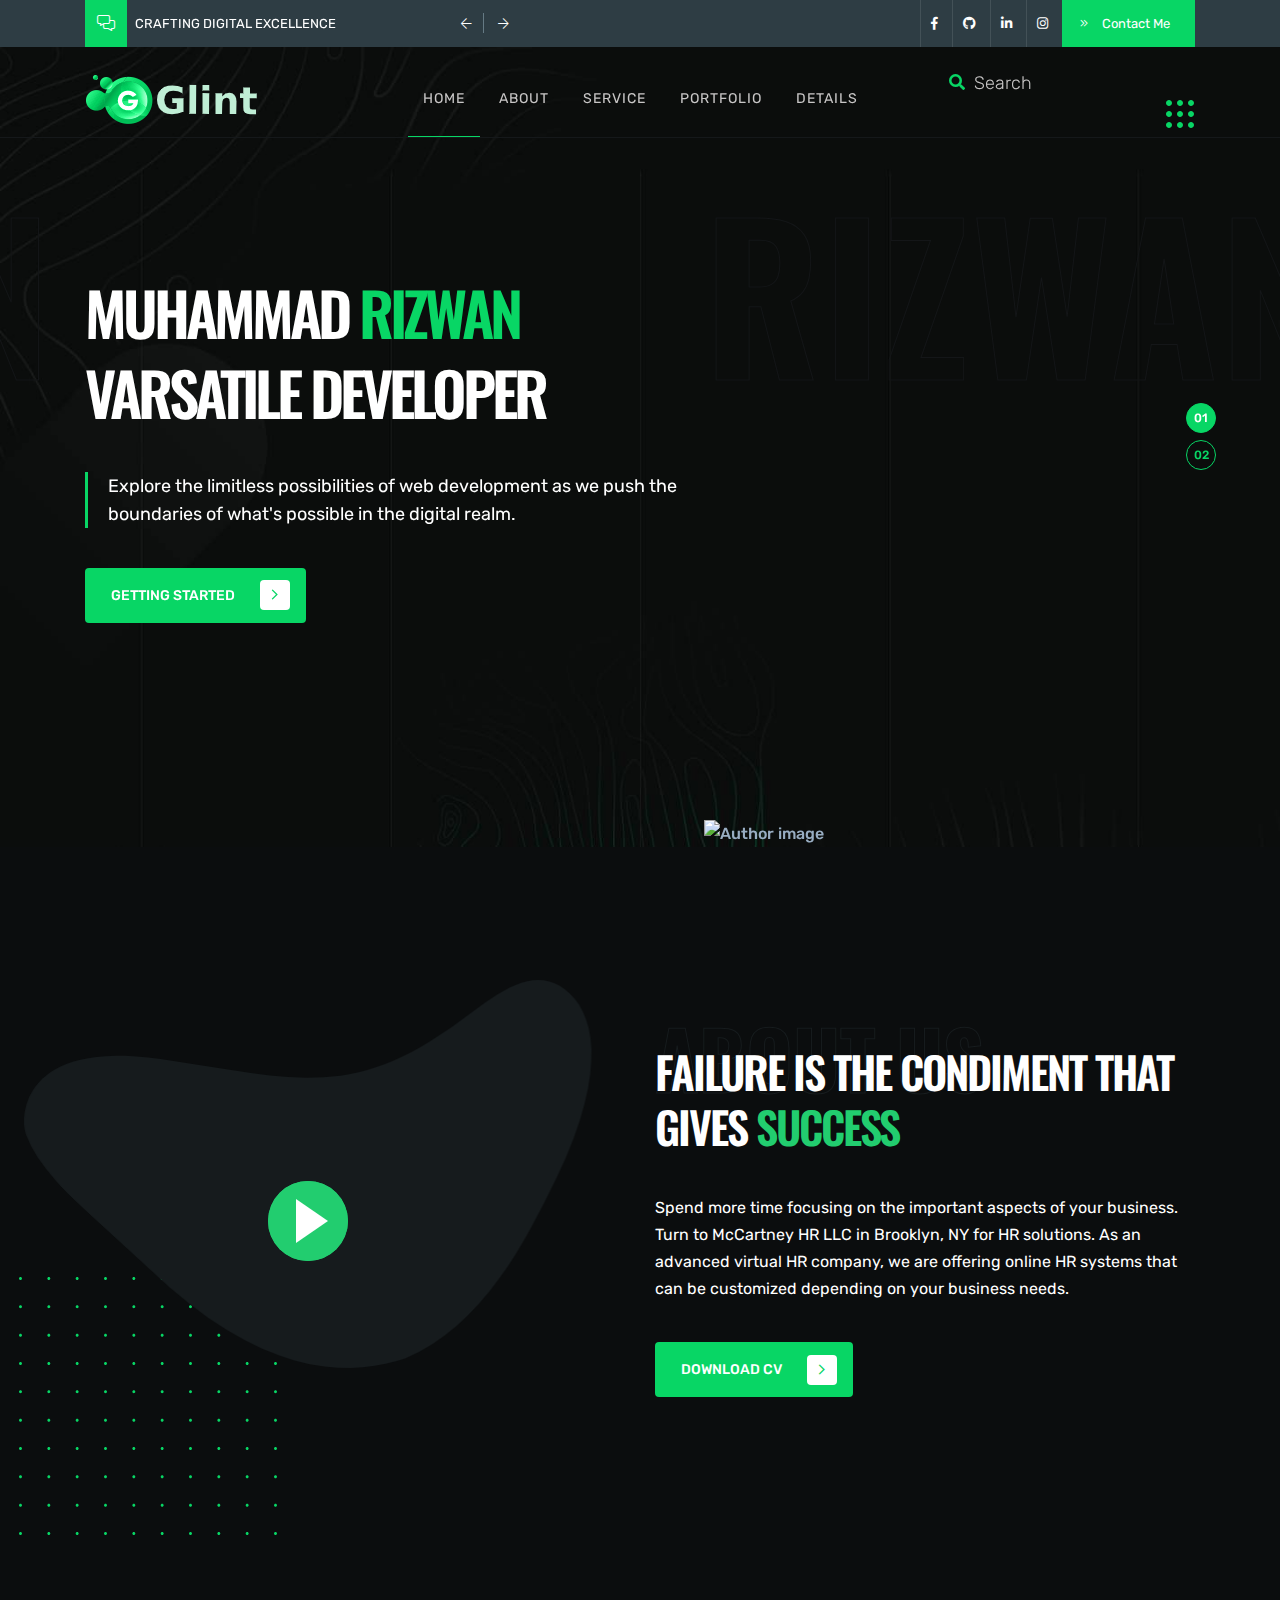
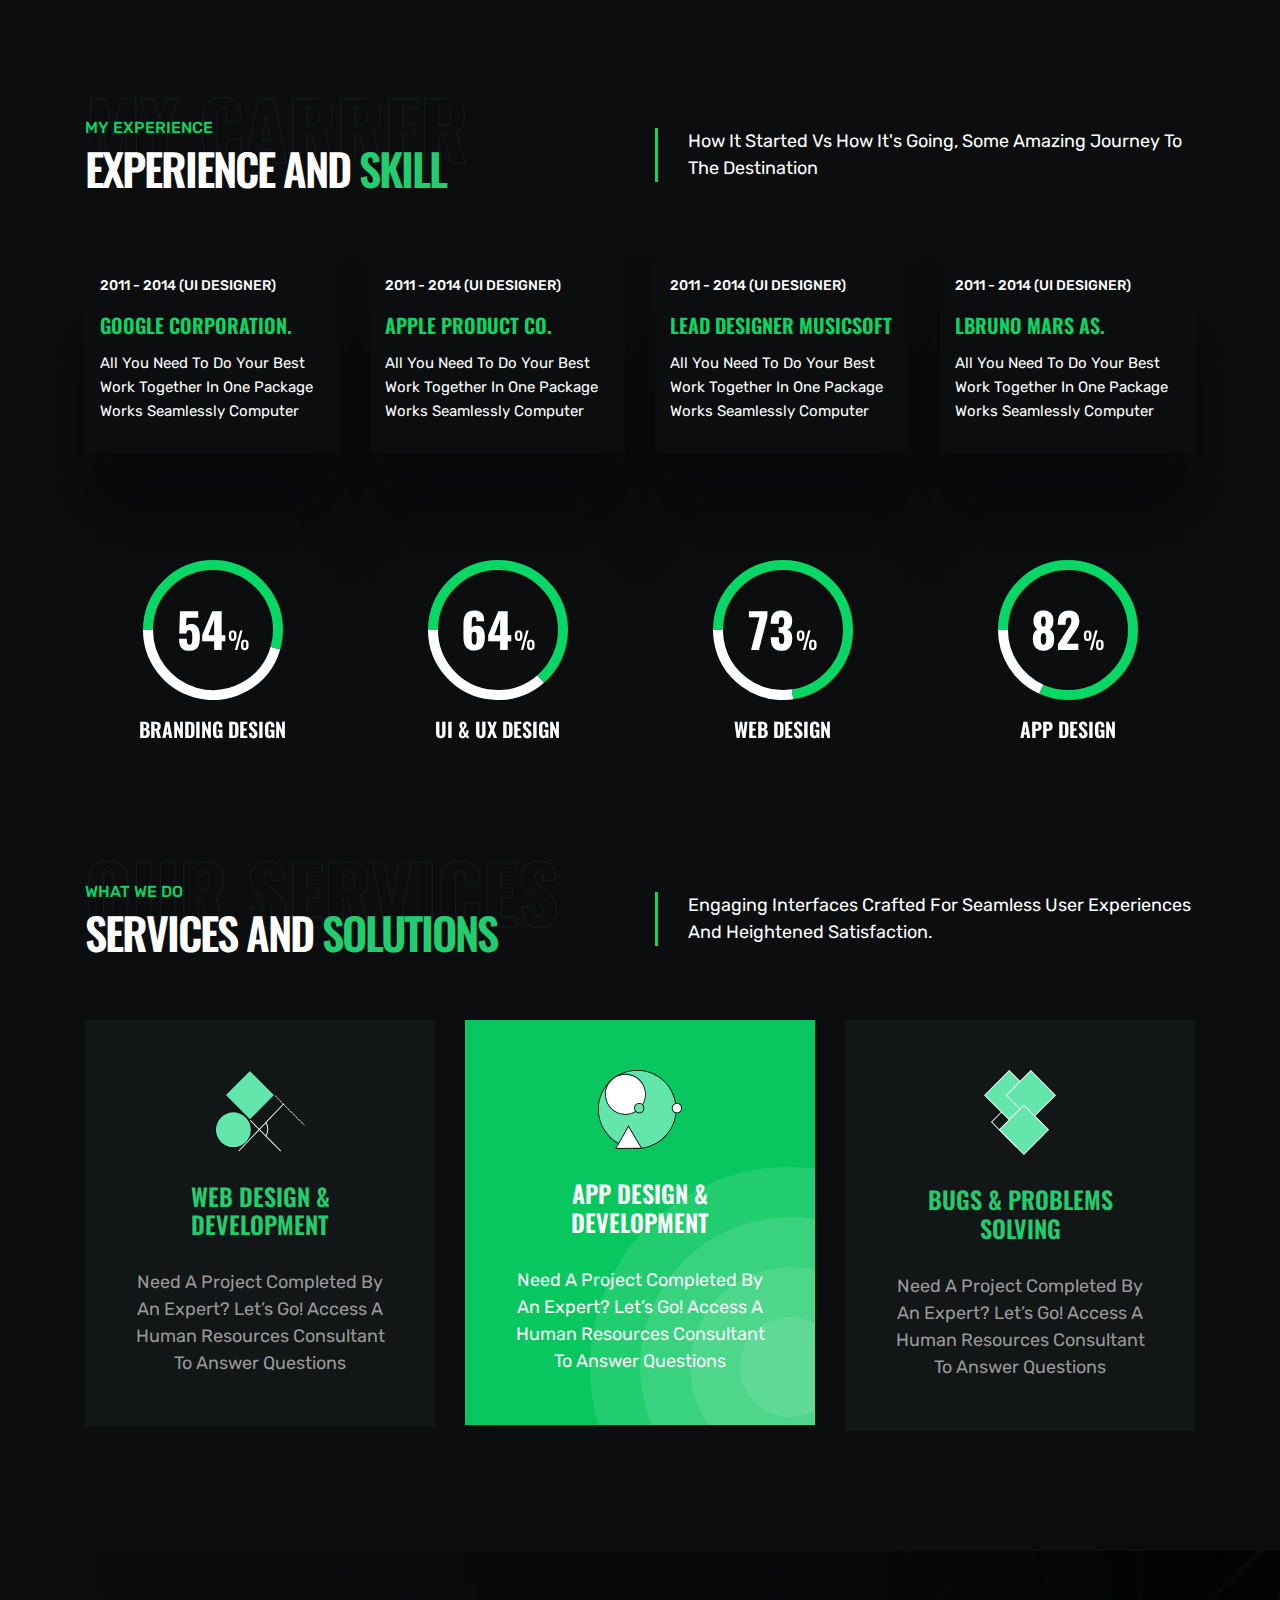
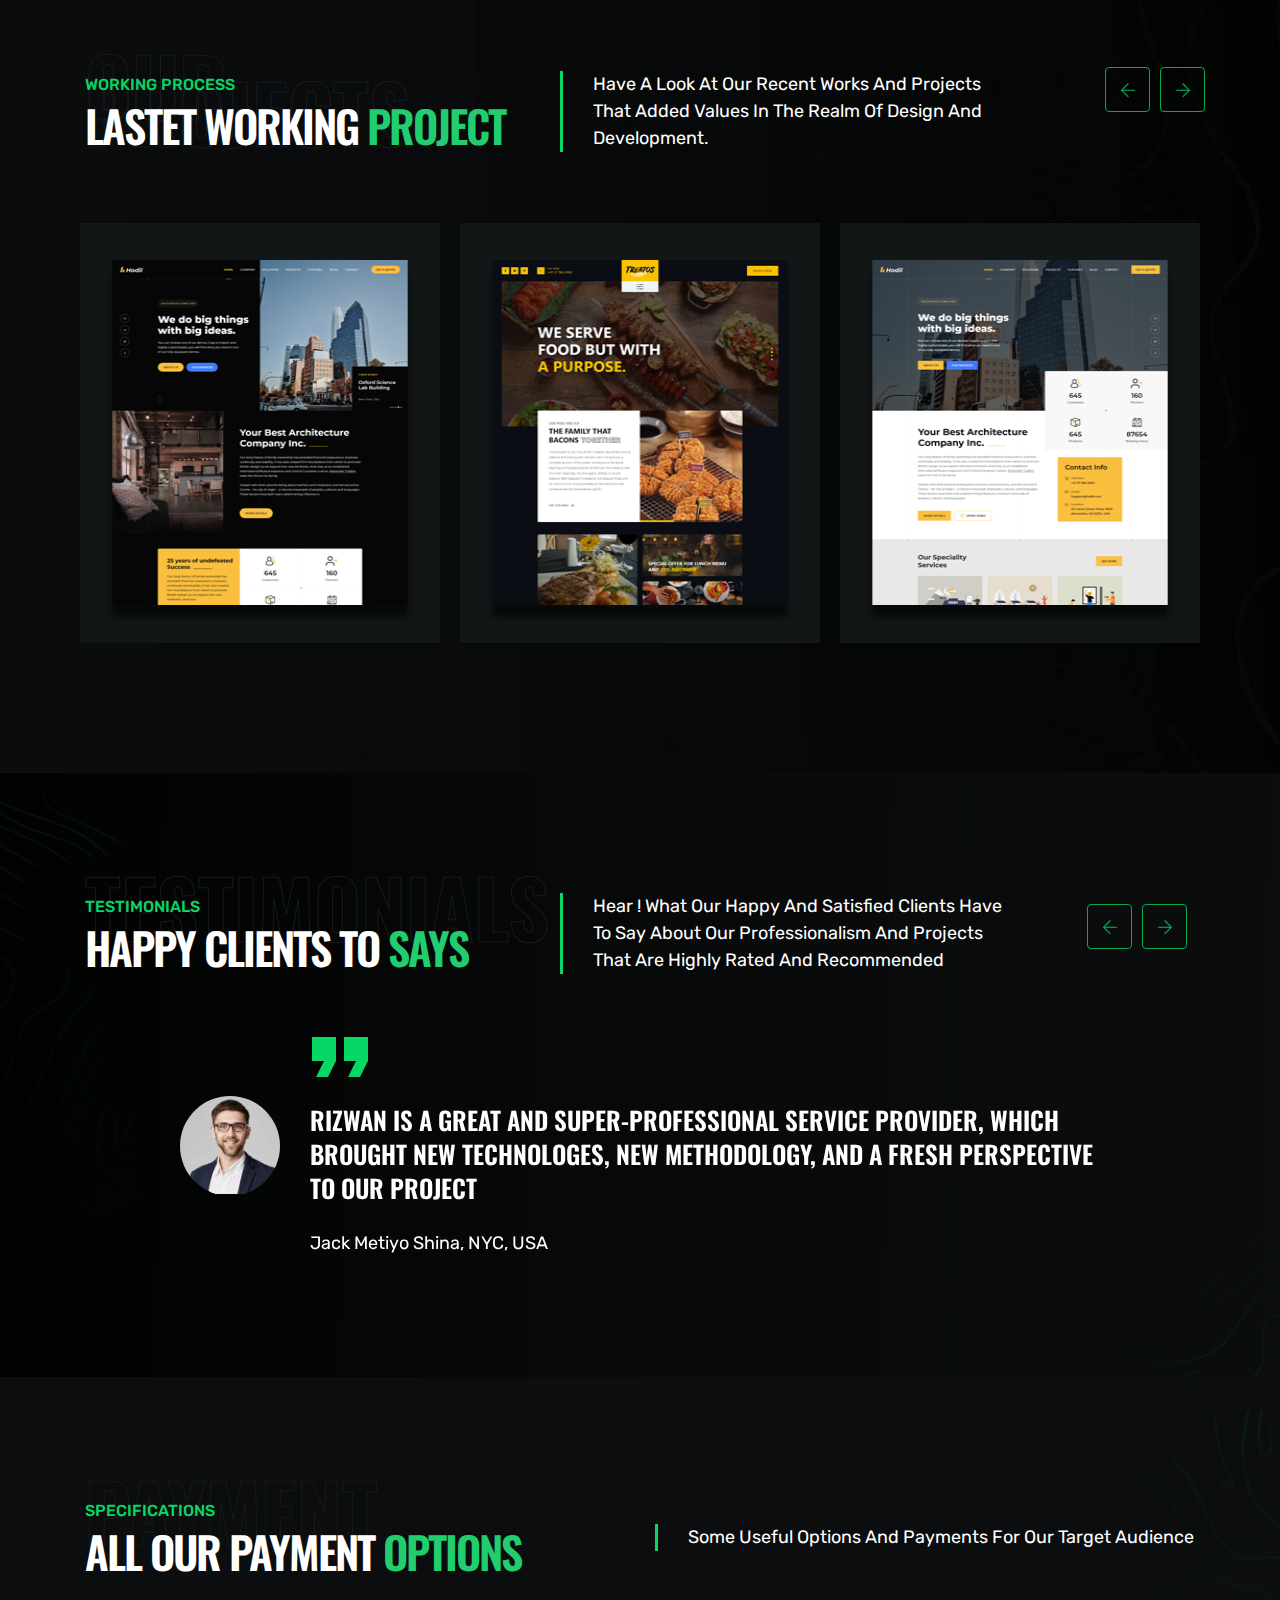
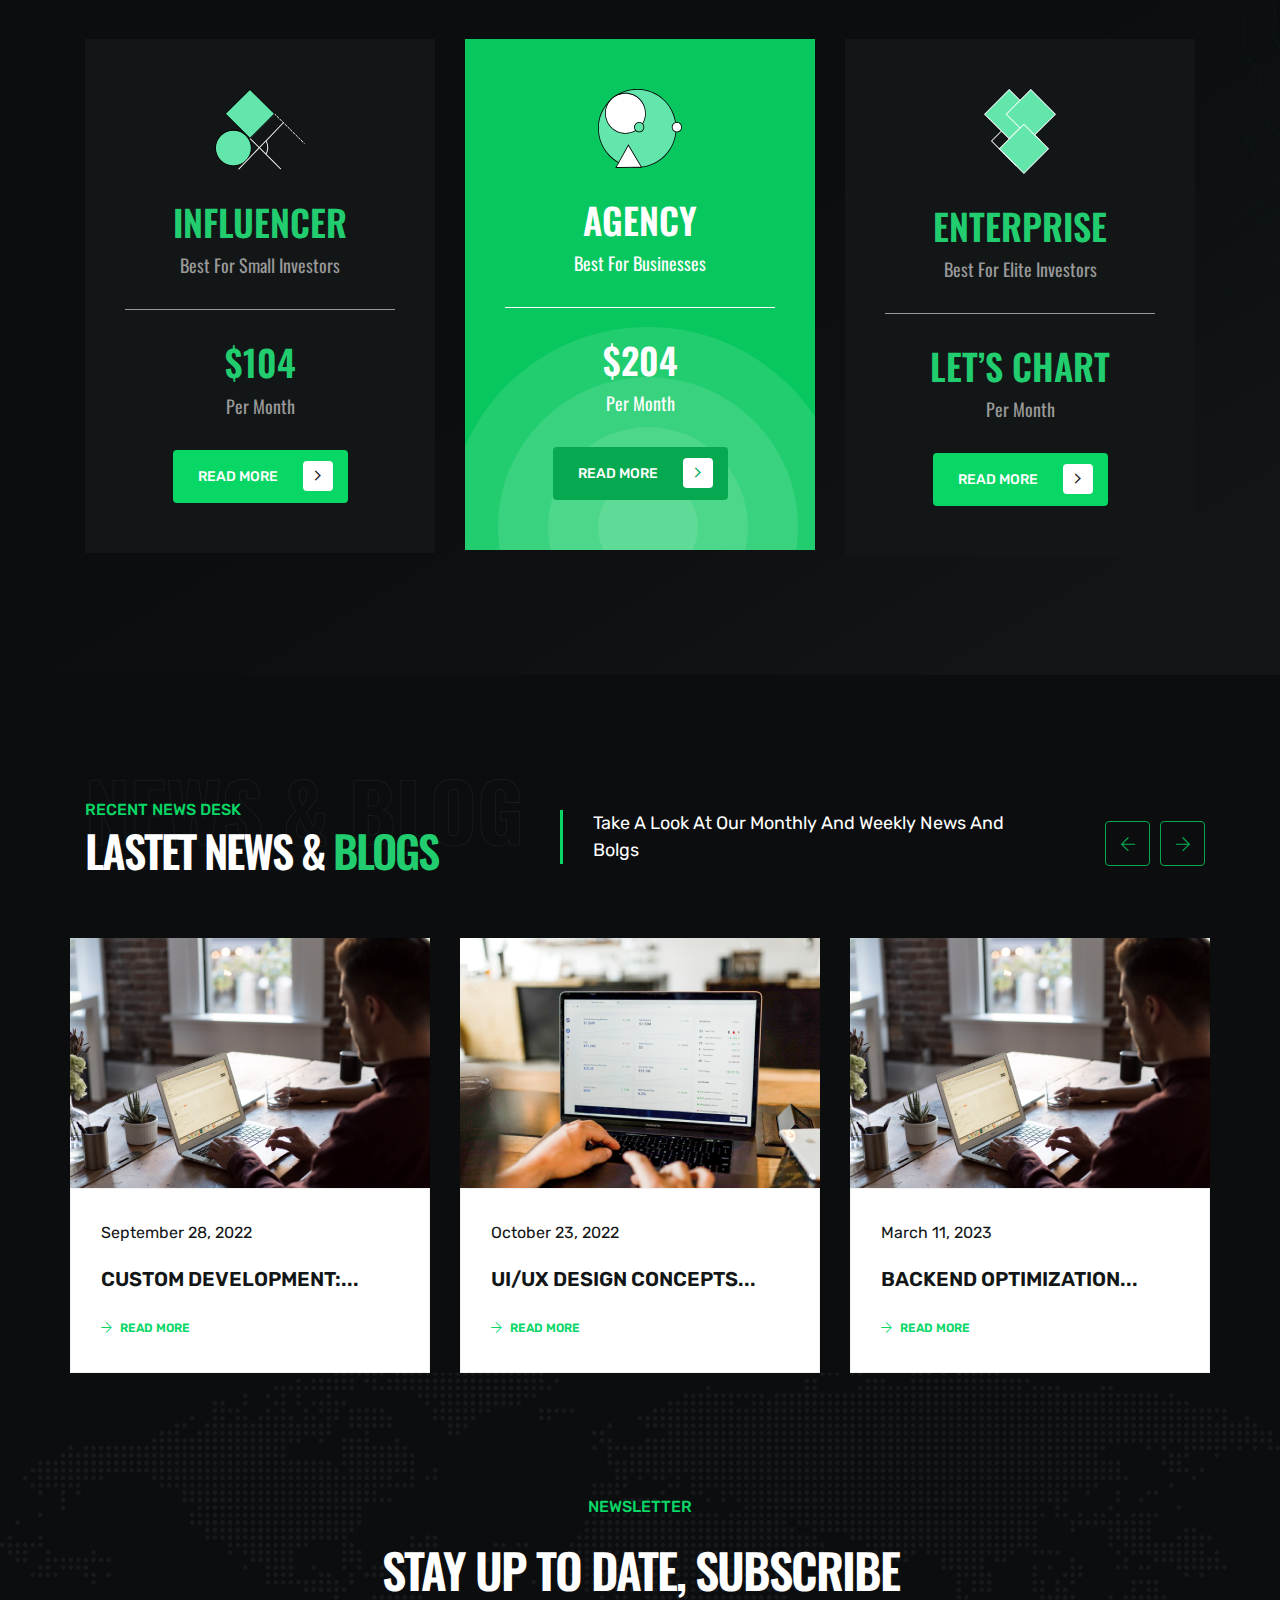
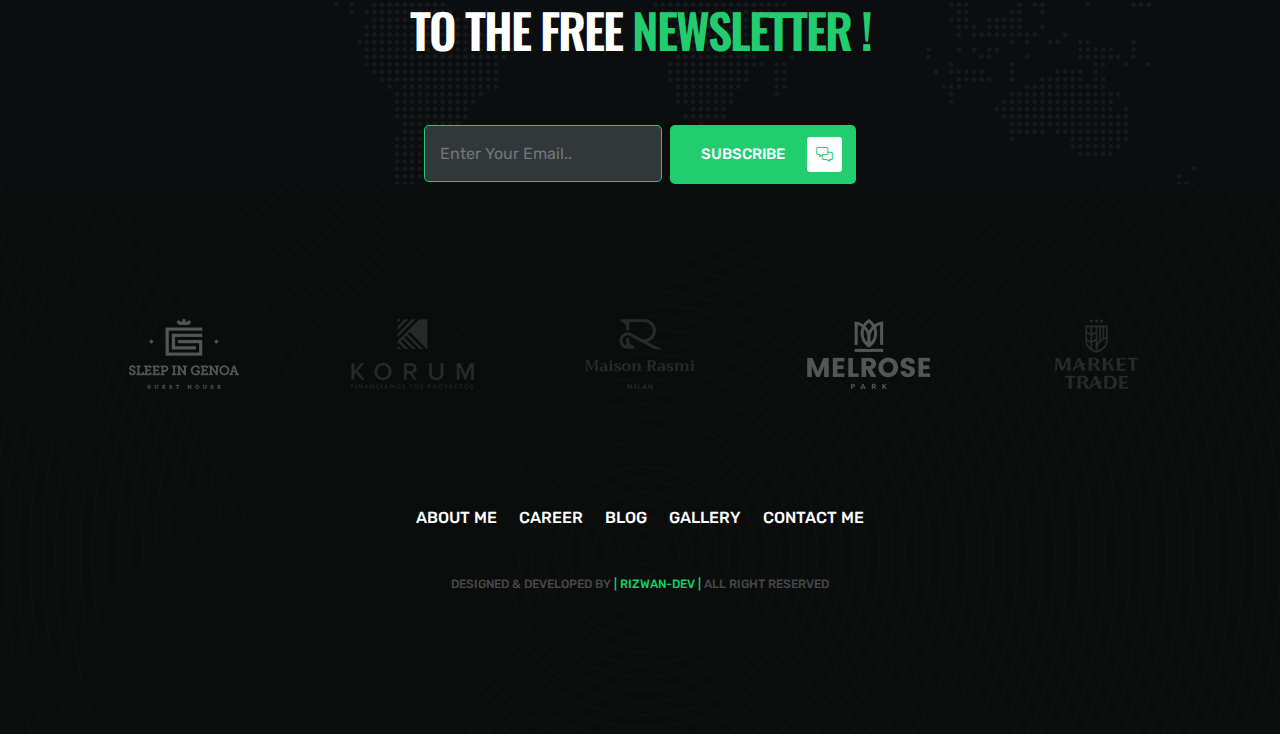
==== commit 0742ae07: "favicon added" ====
--- a/index.html
+++ b/index.html
@@ -8,7 +8,12 @@
     <!--::::: support meta :::::::-->
     <meta charset="utf-8" />
     <meta name="viewport" content="width=device-width, initial-scale=1" />
-
+    <!-- favicon -->
+    <link
+      rel="icon"
+      type="image/x-icon"
+      href="../assets/img/logo/favicon.png"
+    />
     <!--::::: ALL CSS CALLING :::::::-->
     <link rel="stylesheet" href="assets/css/plugins/animate.min.css" />
     <link rel="stylesheet" href="assets/css/plugins/bootstrap.min.css" />
--- a/assets/css/typography.css
+++ b/assets/css/typography.css
@@ -1,22 +1,3 @@
-/*--------------------------------------------------------------------------------------
-    TABLE OF CONTENT
-----------------------------------------------------------------------------------------
-========================================================================================
-    1. TEXT TYPOGRAPHY CSS
-    2. MARGIN CSS
-    3. PADDING CSS
-    4. BACKGROUND CSS
-    5. COLOR CSS
-    6. BORDER CSS
-    7. SHADOW CSS
-    8. BEFORE AFTER CSS
-    9. COMMON CSS
-    10. SPACE CSS
-----------------------------------------------------------------------------------------*/
-
-/*--------------------------
-    1. TEXT TYPOGRAPHY CSS
------------------------------*/
 
 /*Define main font on google font*/
 @import url('https://fonts.googleapis.com/css?family=Oswald:300,400,500,600,700|Rubik:300,300i,400,400i,500,500i,700,700i,900&display=swap');
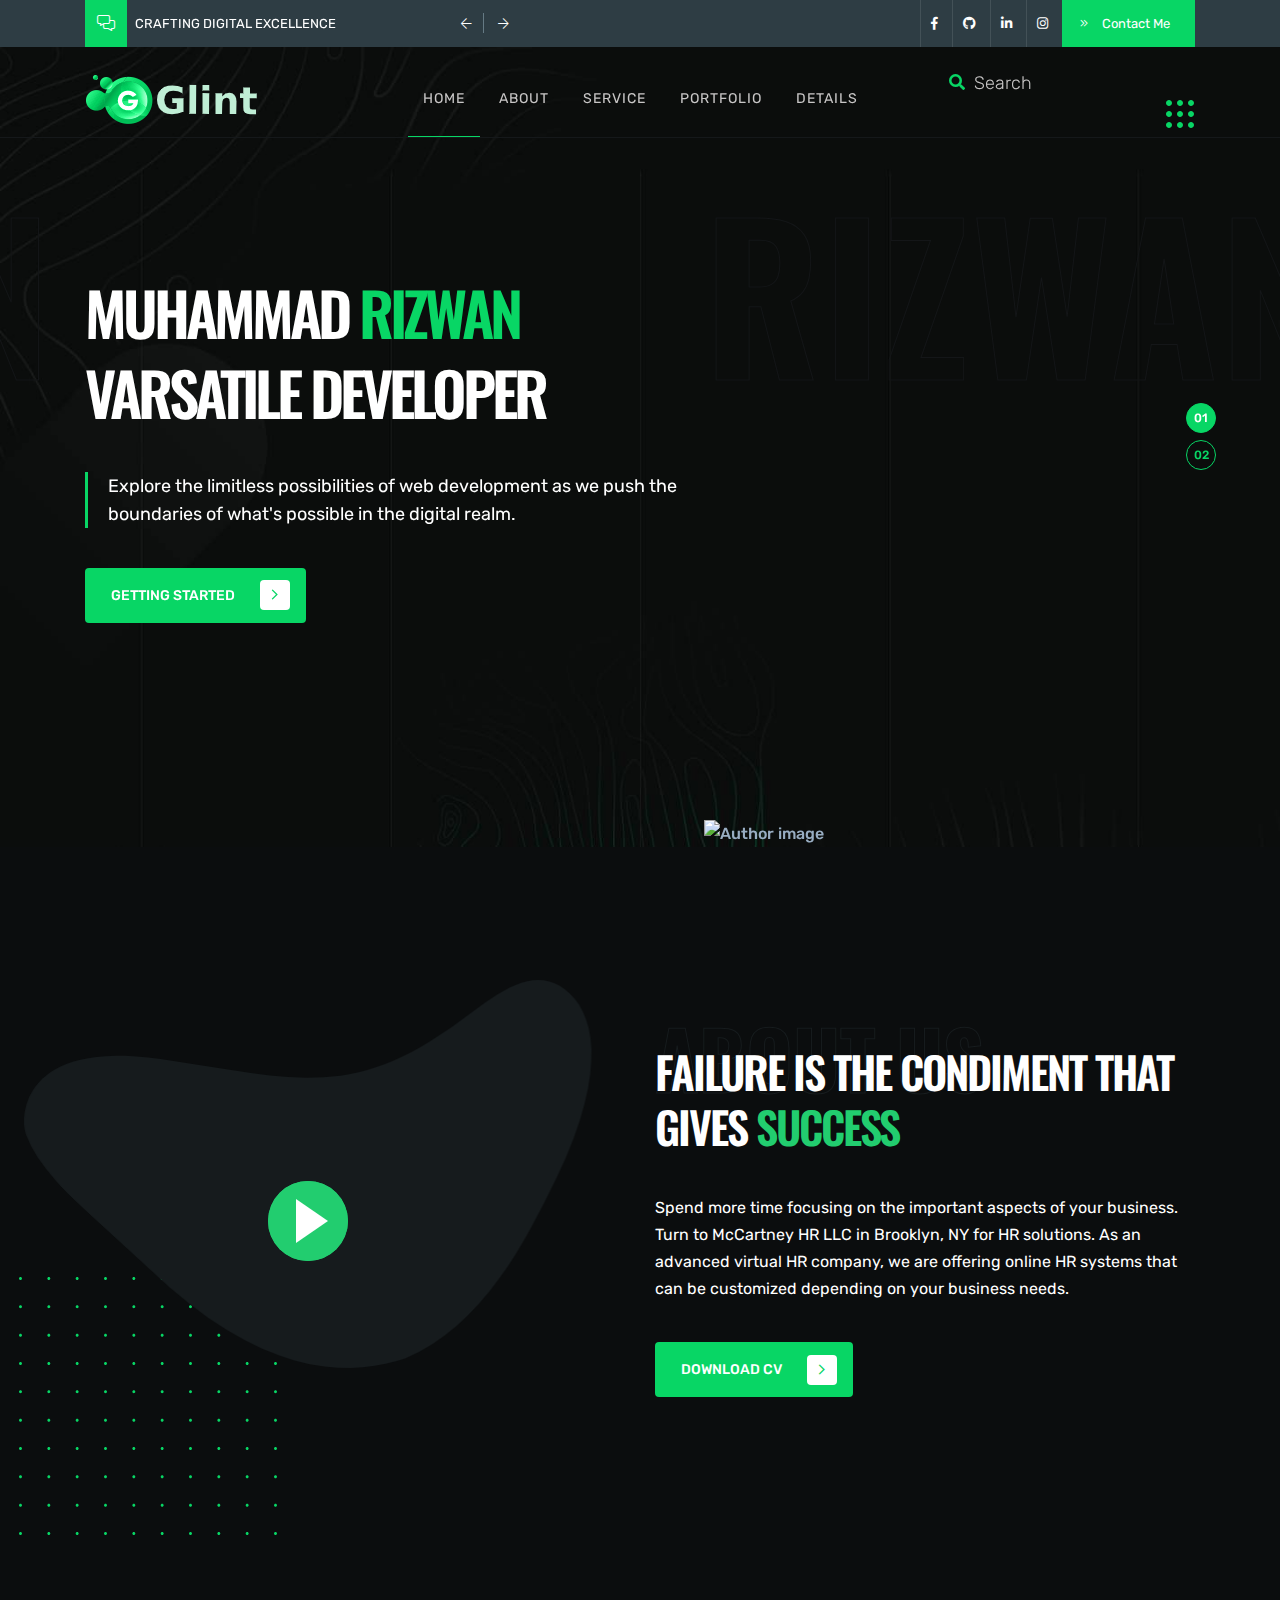
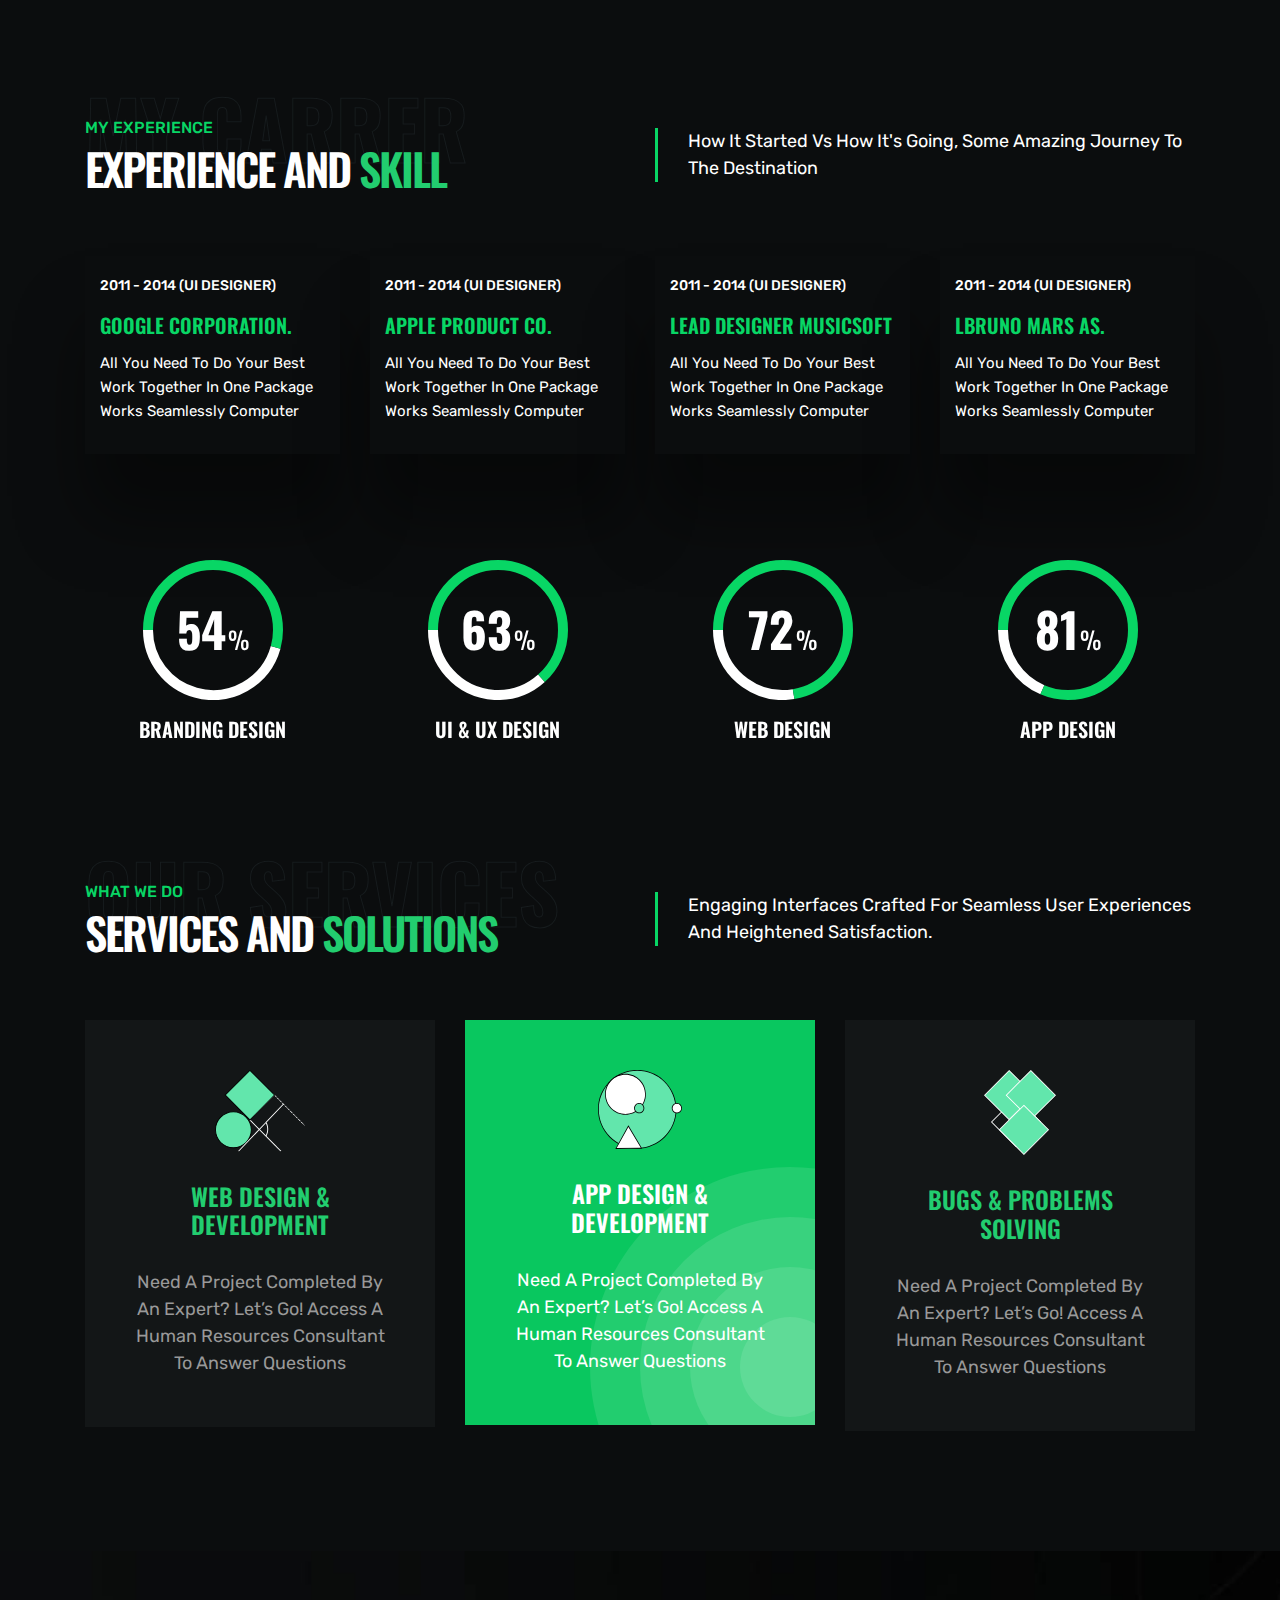
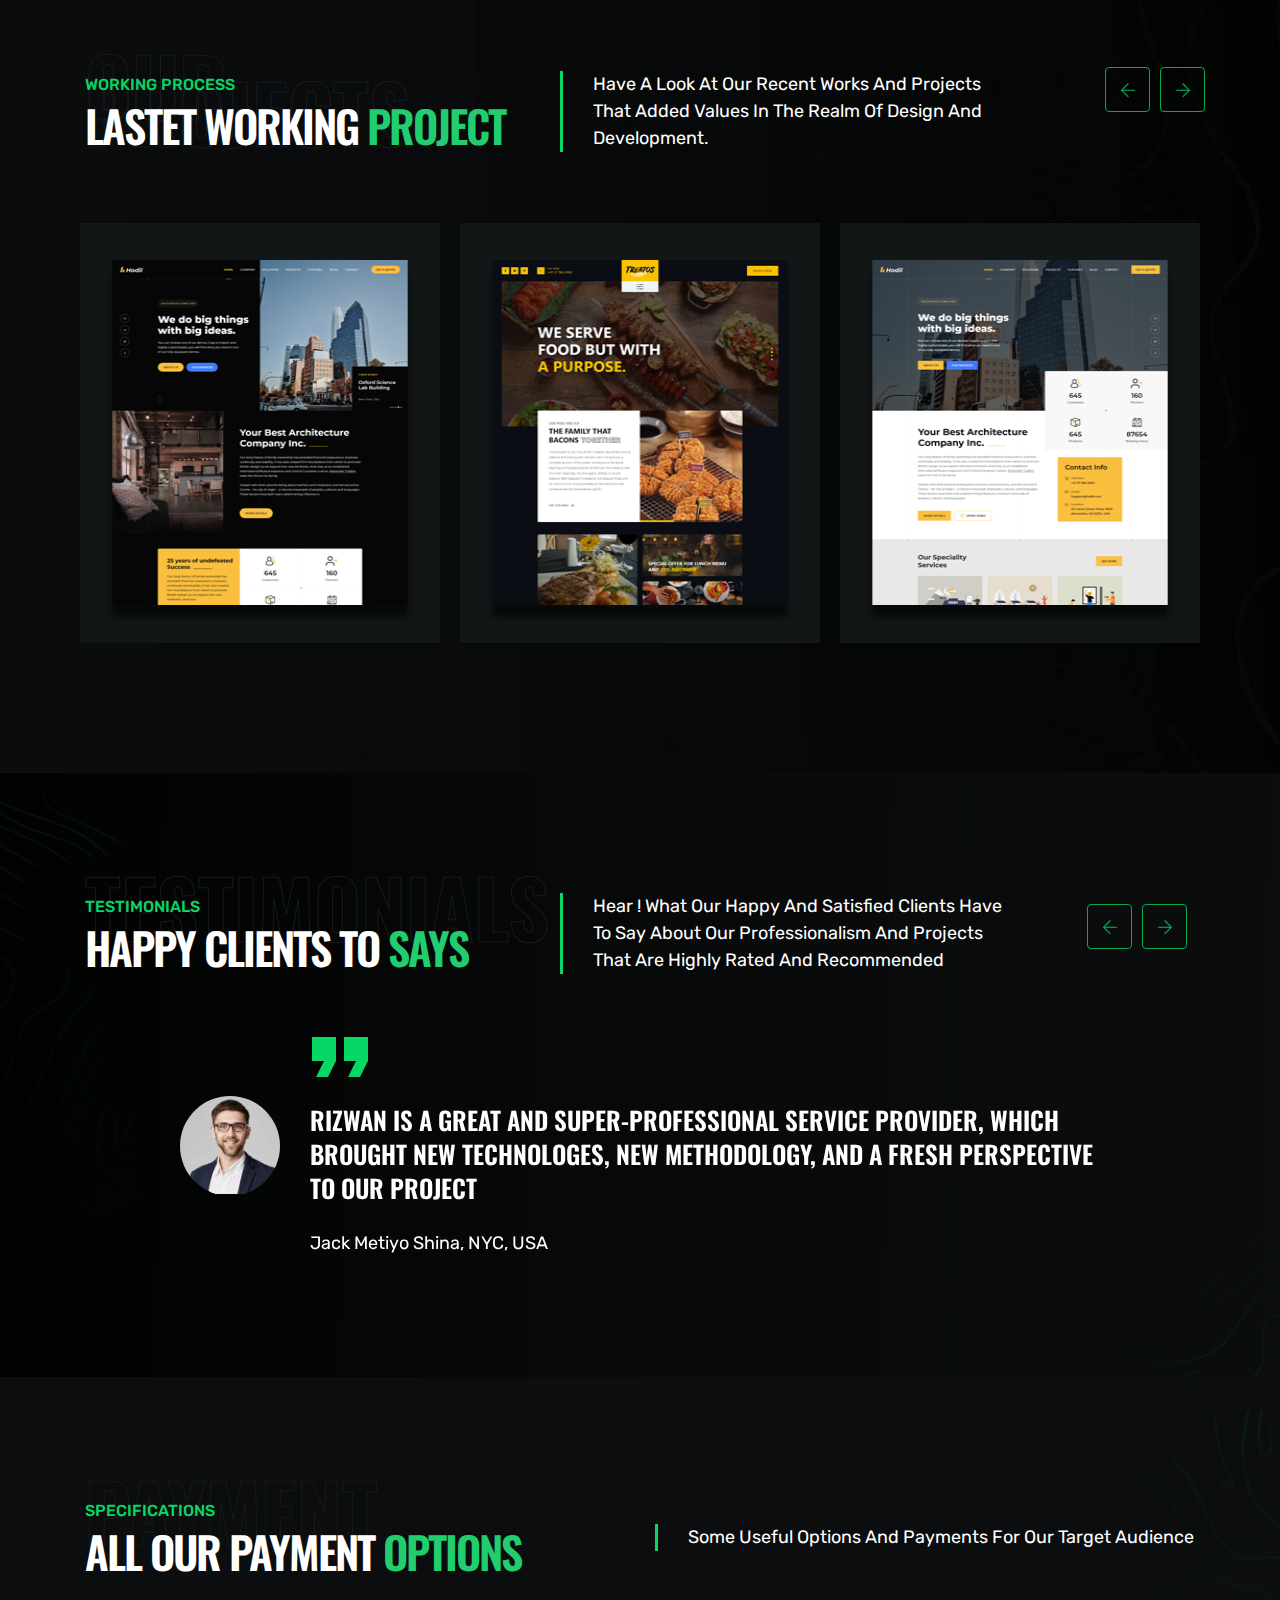
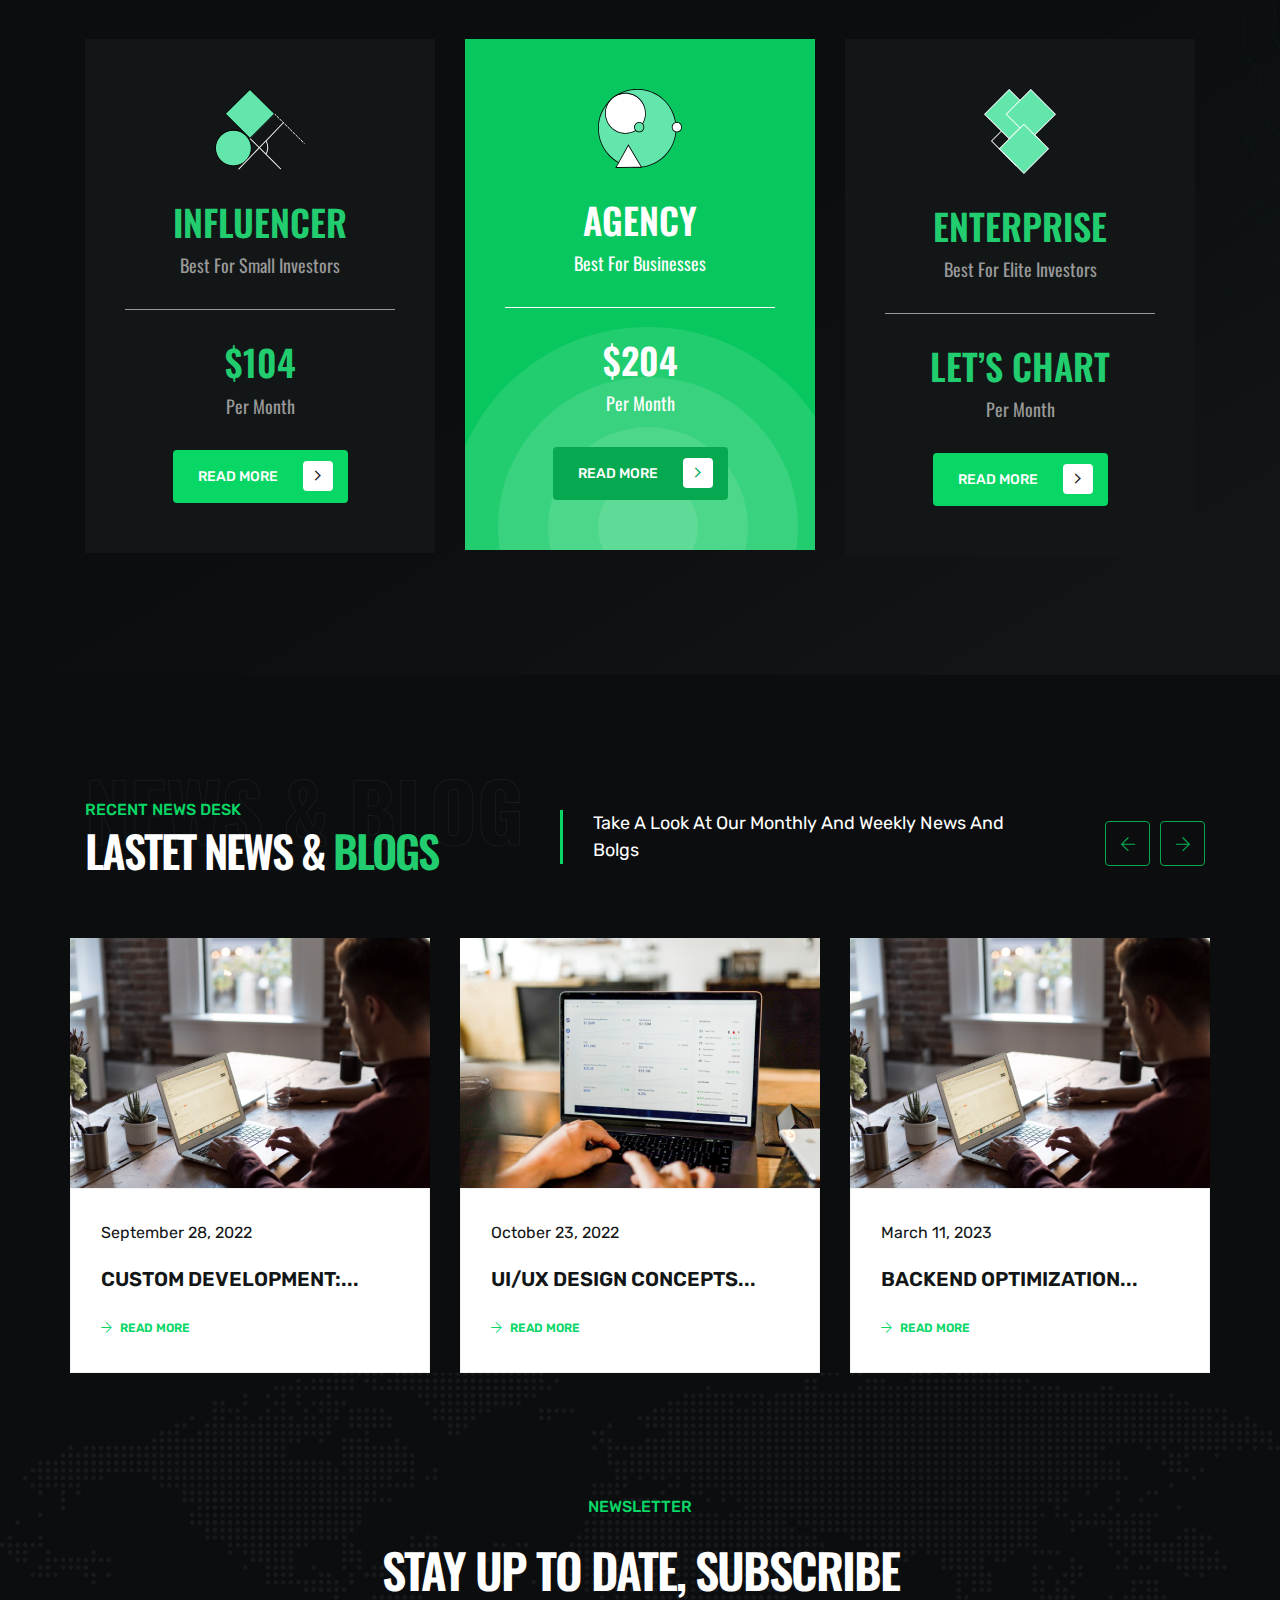
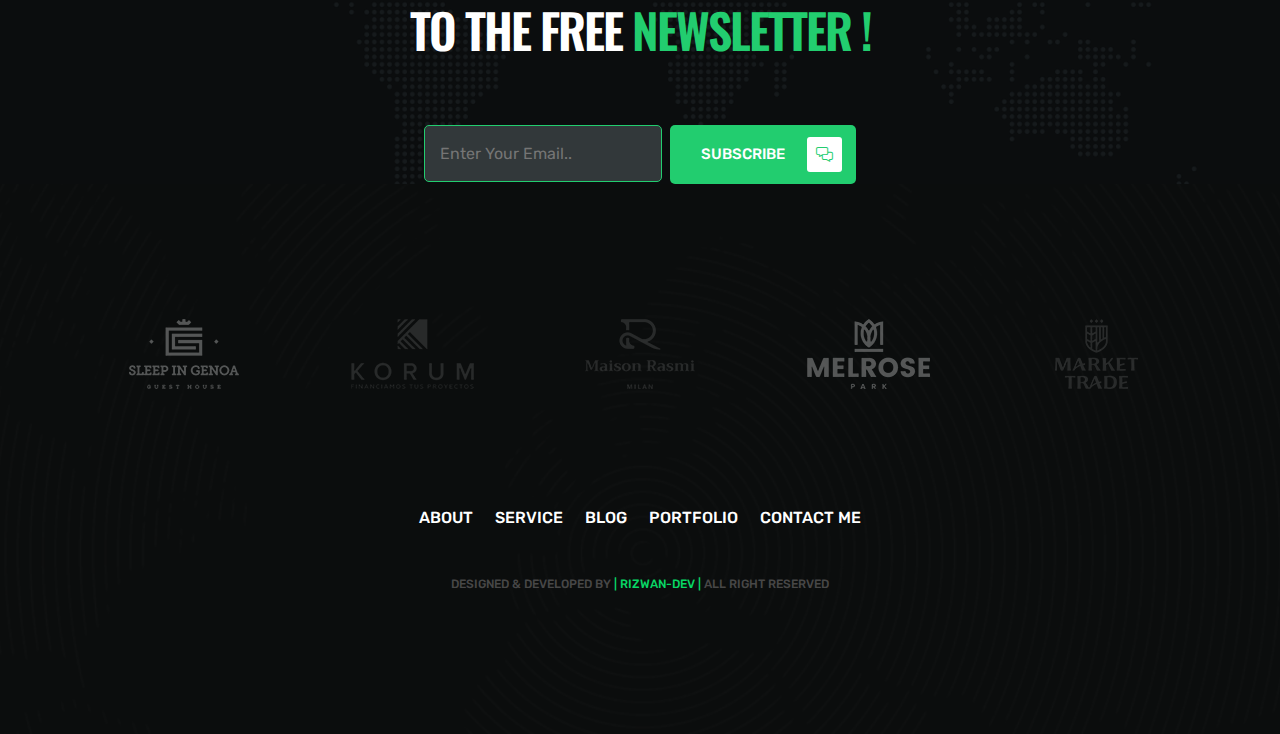
==== commit 51b29ad5: "links activated" ====
--- a/index.html
+++ b/index.html
@@ -909,11 +909,11 @@
             <div class="col-lg-6 m-auto text-center">
               <div class="footer-menu">
                 <ul>
-                  <li><a href="#">about me</a></li>
-                  <li><a href="#">career</a></li>
-                  <li><a href="#">blog</a></li>
-                  <li><a href="#">gallery</a></li>
-                  <li><a href="#">contact me</a></li>
+                  <li><a href="./about.html">about</a></li>
+                  <li><a href="./single-portfolio.html">service</a></li>
+                  <li><a href="./blog.html">blog</a></li>
+                  <li><a href="./portfolio.html">portfolio</a></li>
+                  <li><a href="./contact.html">contact me</a></li>
                 </ul>
               </div>
               <div class="space-40"></div>
--- a/assets/css/theme.css
+++ b/assets/css/theme.css
@@ -1567,72 +1567,6 @@
   top: 80%;
   left: 6%;
 }
-/*
-==========================
-    SOCIAL AREA CSS
-==========================
-*/
-
-.social-area .row > div {
-  margin: 0;
-  padding: 0;
-}
-
-.sinlge-social-hover a {
-  display: block;
-  padding: 50px 30px;
-  font-size: 14px;
-  text-transform: uppercase;
-  color: #fff;
-  transform: scale(1.5);
-  opacity: 0;
-  visibility: hidden;
-}
-
-.sinlge-social-hover {
-  object-fit: cover;
-  position: relative;
-  z-index: 2;
-  -webkit-transition: all 0.3s;
-  -o-transition: all 0.3s;
-  transition: all 0.3s;
-  overflow: hidden;
-  margin: 7px;
-  border-radius: 10px;
-}
-
-.sinlge-social-hover:after {
-  position: absolute;
-  content: "";
-  height: 100%;
-  width: 0;
-  background: #22cd6f;
-  top: 0;
-  left: 0;
-  z-index: -1;
-  -webkit-transition: all 0.3s;
-  -o-transition: all 0.3s;
-  transition: all 0.3s;
-}
-
-span.single-social-icon i {
-  font-size: 32px;
-  margin-bottom: 20px;
-}
-
-.sinlge-social-hover:hover a {
-  visibility: visible;
-  opacity: 1;
-  transform: scale(1);
-  color: #fff;
-}
-
-.sinlge-social-hover:hover:after {
-  width: 100%;
-  -webkit-transition: all 0.3s;
-  -o-transition: all 0.3s;
-  transition: all 0.3s;
-}
 
 /*
 ==========================
